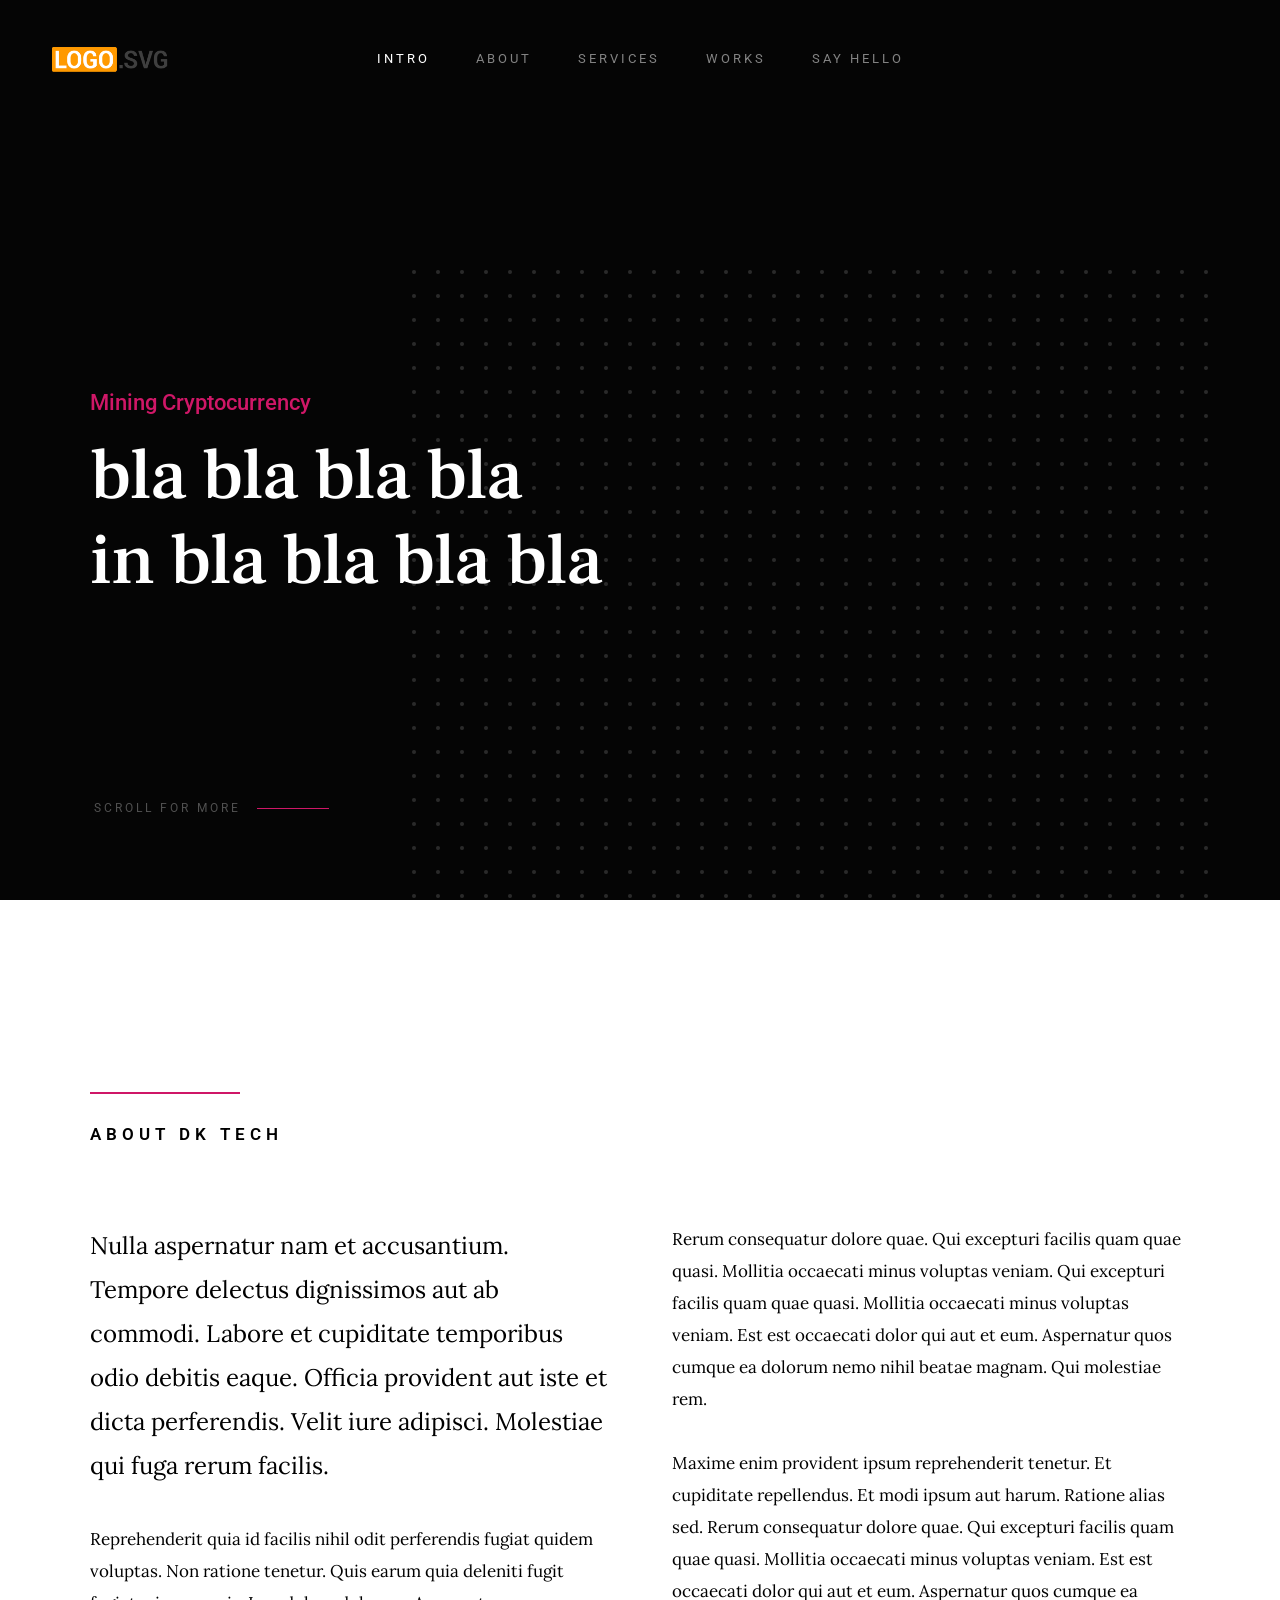
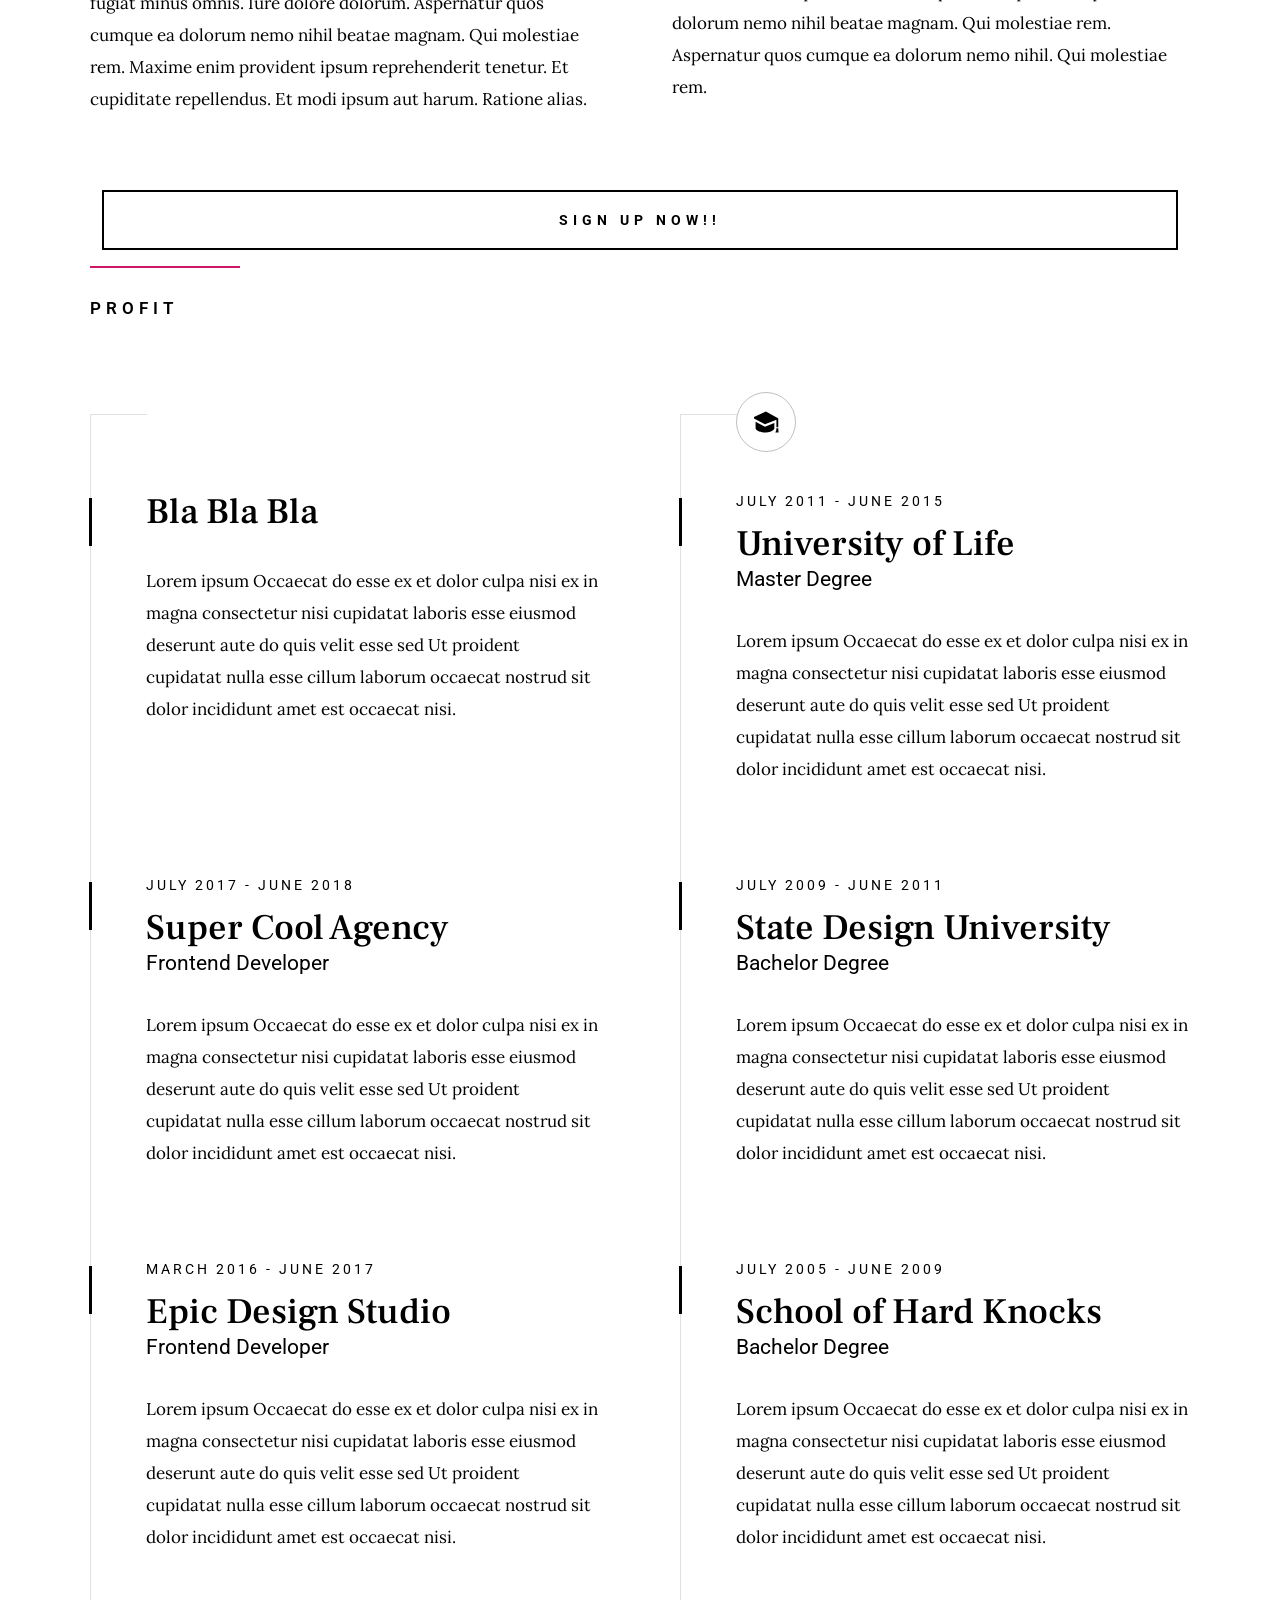
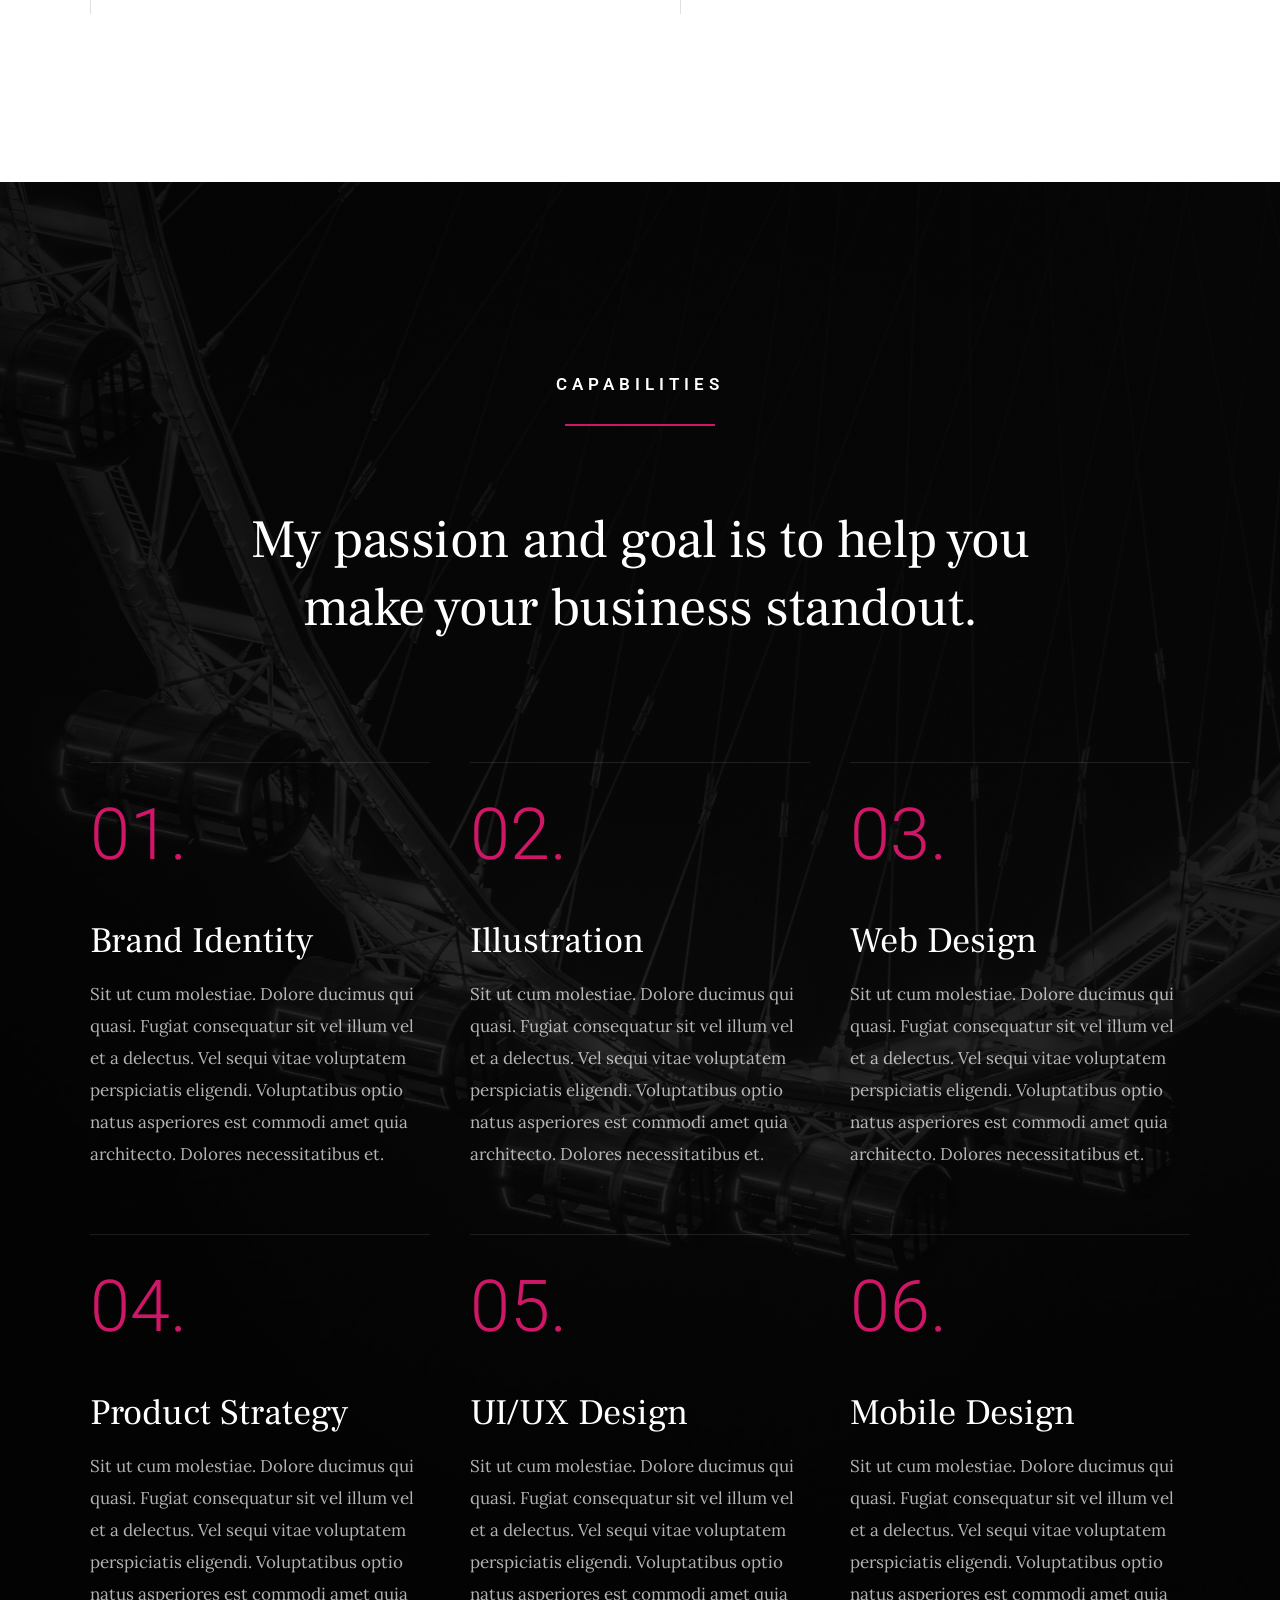
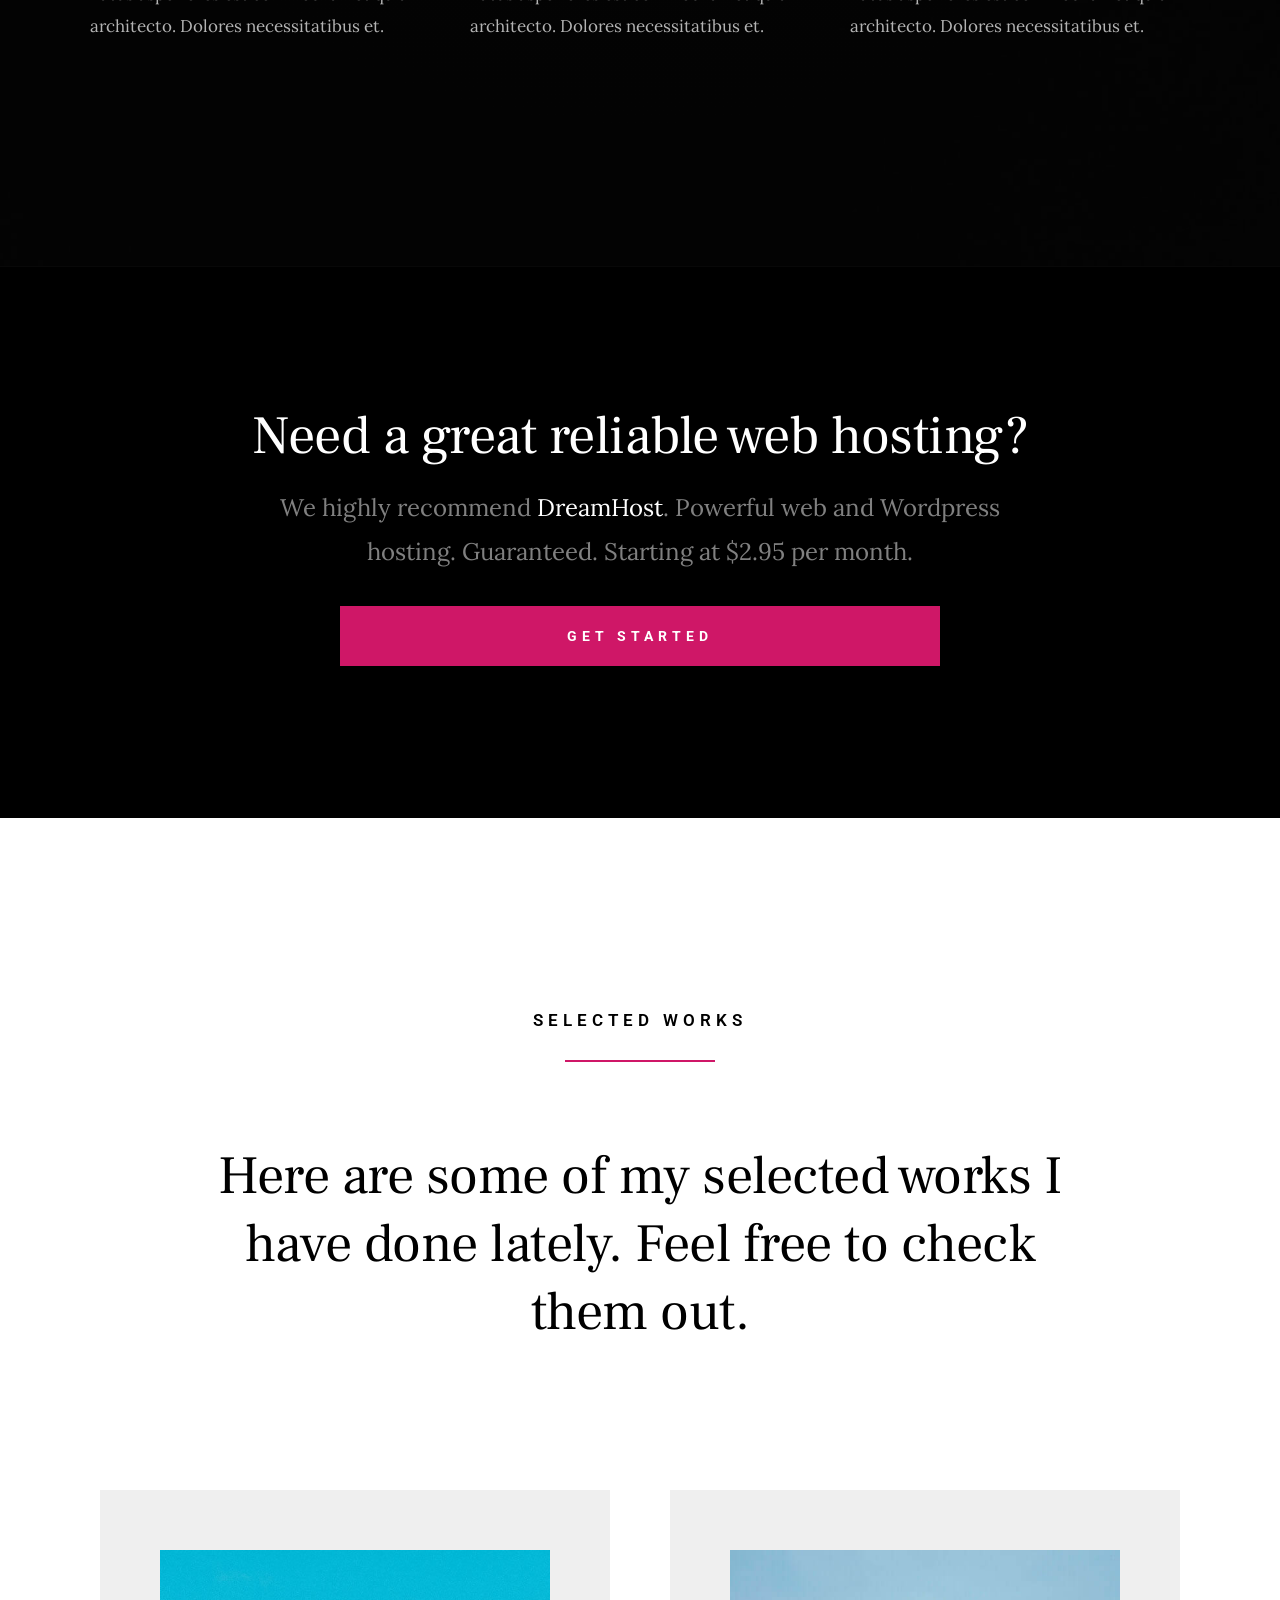
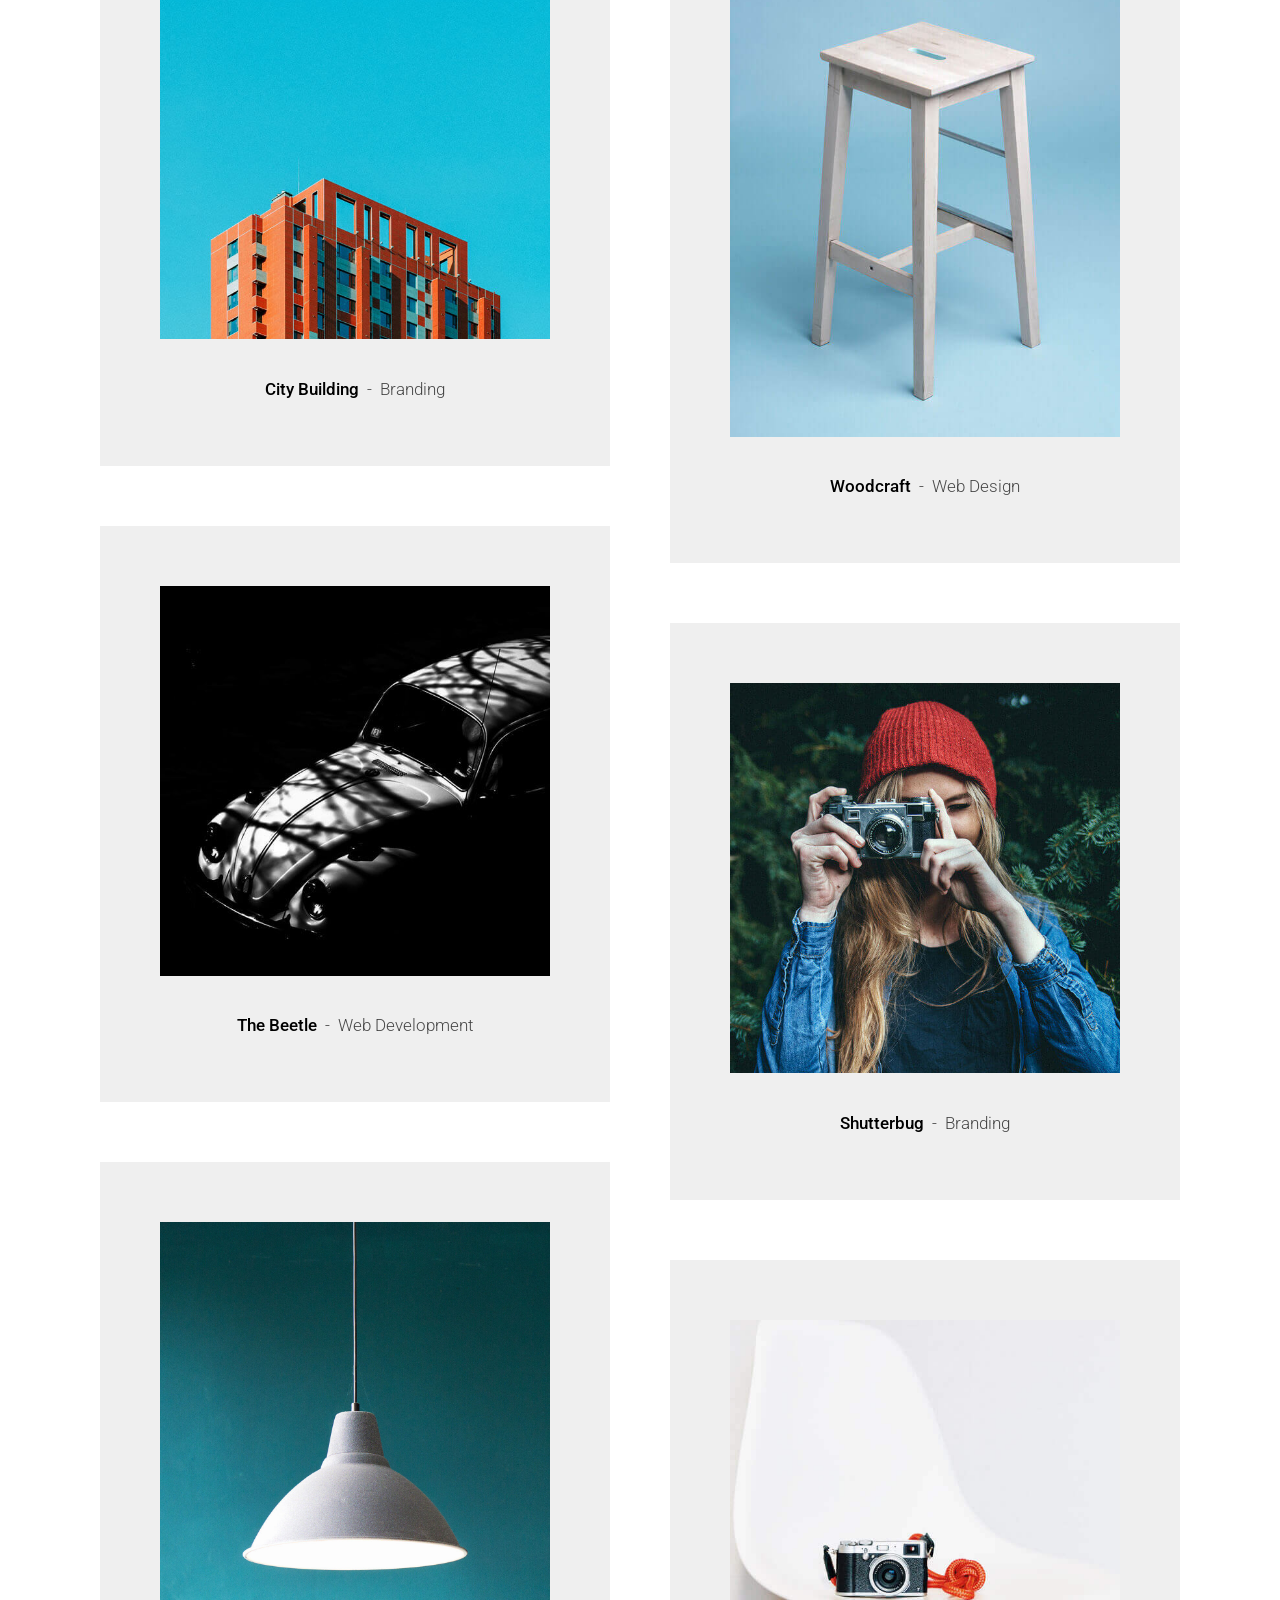
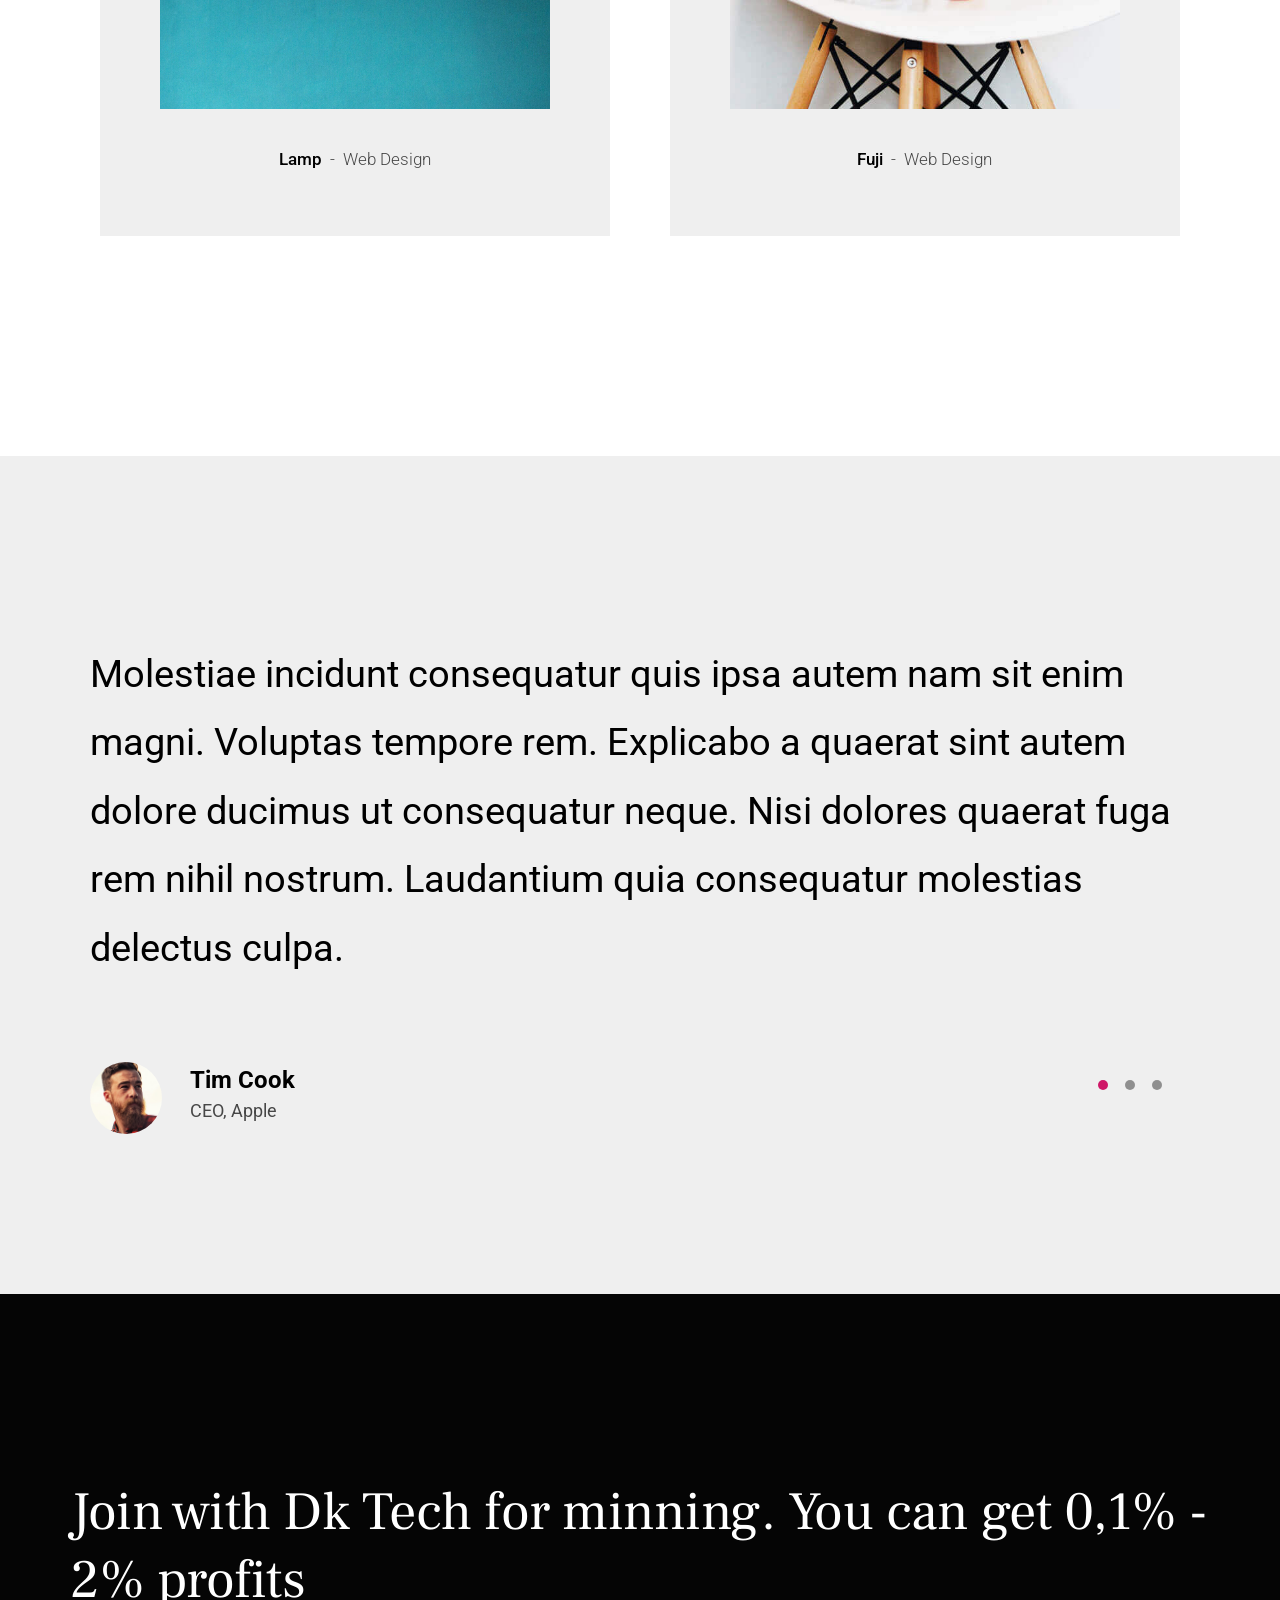
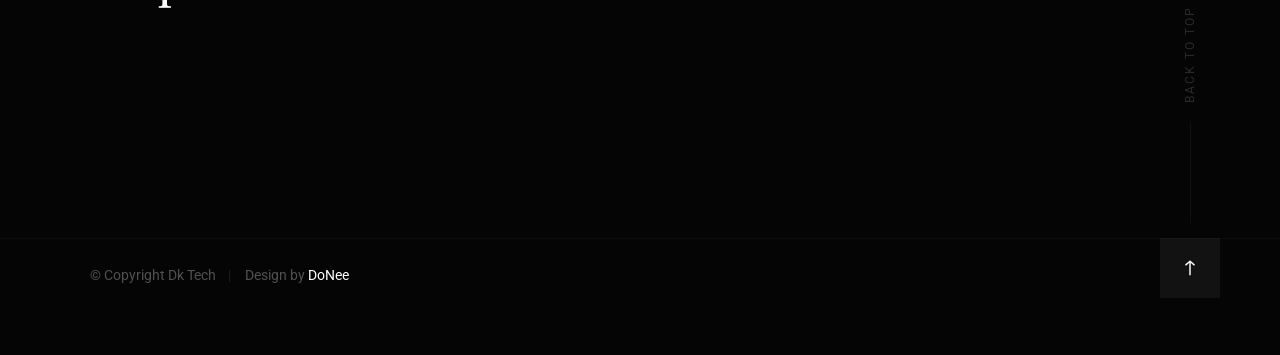
==== index.html @ a1e5fdeb "Add files via upload" ====
<!DOCTYPE html>
<html class="no-js" lang="en">
<head>

    <!--- basic page needs
    ================================================== -->
    <meta charset="utf-8">
    <title>Dk Tech</title>
    <meta name="description" content="">
    <meta name="author" content="">

    <!-- mobile specific metas
    ================================================== -->
    <meta name="viewport" content="width=device-width, initial-scale=1">

    <!-- CSS
    ================================================== -->
    <link rel="stylesheet" href="css/base.css">
    <link rel="stylesheet" href="css/vendor.css">
    <link rel="stylesheet" href="css/main.css">

    <!-- script
    ================================================== -->
    <script src="js/modernizr.js"></script>
    <script src="js/pace.min.js"></script>

    <!-- favicons
    ================================================== -->
    <link rel="apple-touch-icon" sizes="180x180" href="apple-touch-icon.png">
    <link rel="icon" type="image/png" sizes="32x32" href="favicon-32x32.png">
    <link rel="icon" type="image/png" sizes="16x16" href="favicon-16x16.png">
    <link rel="manifest" href="site.webmanifest">

</head>

<body id="top">

    <div id="preloader">
        <div id="loader"></div>
    </div>

    <!-- site header
    ================================================== -->
    <header class="s-header">

        <div class="header-logo">
            <a class="site-logo" href="index.html">
                <img src="images/logo1.png" alt="Homepage">
            </a>
        </div>

        <nav class="header-nav-wrap">
            <ul class="header-main-nav">
                <li class="current"><a class="smoothscroll" href="#intro" title="intro">Intro</a></li>
                <li><a class="smoothscroll" href="#about" title="about">About</a></li>
                <li><a class="smoothscroll" href="#services" title="services">Services</a></li>
                <li><a class="smoothscroll" href="#works" title="works">Works</a></li>
                <li><a class="smoothscroll" href="#contact" title="contact us">Say Hello</a></li>	
            </ul>

           <!--  <ul class="header-social">
                <li><a href="#0"><i class="fab fa-facebook-f" aria-hidden="true"></i></a></li>
                <li><a href="#0"><i class="fab fa-twitter" aria-hidden="true"></i></a></li>
                <li><a href="#0"><i class="fab fa-dribbble" aria-hidden="true"></i></a></li>
                <li><a href="#0"><i class="fab fa-behance" aria-hidden="true"></i></a></li>
            </ul> -->
        </nav>

        <a class="header-menu-toggle" href="#"><span>Menu</span></a>

    </header> <!-- end s-header -->


    <!-- intro
    ================================================== -->
    <section id="intro" class="s-intro target-section">

        <div class="row intro-content">

            <div class="column large-9 mob-full intro-text">
                <h3>Mining Cryptocurrency</h3>
                <h1>
                    bla bla bla bla <br>
                    in bla bla bla bla <br>
                </h1>
            </div>

            <div class="intro-scroll">
                <a href="#about" class="intro-scroll-link smoothscroll">
                    Scroll For More
                </a>
            </div>

            <div class="intro-grid"></div>
            <div class="intro-pic"></div>

        </div> <!-- end row -->

    </section> <!-- end intro -->


    <!-- about
    ================================================== -->
    <section id="about" class="s-about target-section">

        <div class="about-me">

            <div class="row heading-block" data-aos="fade-up">
                <div class="column large-full">
                    <h2 class="section-heading">About Dk Tech</h2>
                </div>
            </div>

            <div class="row about-me__content" data-aos="fade-up">
                <div class="column large-full about-me__text">
                    <p class="lead">
                    Nulla aspernatur nam et accusantium. Tempore delectus dignissimos aut
                    ab commodi. Labore et cupiditate temporibus odio debitis eaque. 
                    Officia provident aut iste et dicta perferendis. Velit iure adipisci. 
                    Molestiae qui fuga rerum facilis.
                    </p>

                    <p>
                    Reprehenderit quia id facilis nihil odit perferendis fugiat quidem voluptas. 
                    Non ratione tenetur. Quis earum quia deleniti fugit fugiat minus omnis. 
                    Iure dolore dolorum. Aspernatur quos cumque ea dolorum nemo nihil 
                    beatae magnam. Qui molestiae rem. Maxime enim provident ipsum reprehenderit tenetur. Et cupiditate 
                    repellendus. Et modi ipsum aut harum. Ratione alias.
                    </p>

                    <p>
                    Rerum consequatur dolore quae.
                    Qui excepturi facilis quam quae quasi. Mollitia occaecati minus voluptas veniam.
                    Qui excepturi facilis quam quae quasi. Mollitia occaecati minus voluptas veniam. Est est occaecati dolor 
                    qui aut et eum. Aspernatur quos cumque ea dolorum nemo nihil 
                    beatae magnam. Qui molestiae rem.
                    </p>

                    <p>
                    Maxime enim provident ipsum reprehenderit tenetur. Et cupiditate 
                    repellendus. Et modi ipsum aut harum. Ratione alias sed. Rerum 
                    consequatur dolore quae. Qui excepturi facilis quam quae quasi. 
                    Mollitia occaecati minus voluptas veniam. Est est occaecati dolor 
                    qui aut et eum. Aspernatur quos cumque ea dolorum nemo nihil 
                    beatae magnam. Qui molestiae rem. Aspernatur quos cumque ea dolorum 
                    nemo nihil. Qui molestiae rem.
                    </p>
                </div>
            </div>
    
            <div class="row about-me__buttons">
                <div class="column tab-full" data-aos="fade-up">
                    <a href="#0" class="btn btn--stroke full-width">Sign Up NOW!!</a>
                </div>

        </div> <!-- end about-me -->

        <div class="about-experience">

            <div class="row heading-block" data-aos="fade-up">
                <div class="column large-full">
                    <h2 class="section-heading">Profit</h2>
                </div>
            </div>

            <div class="row about-experience__timeline">

                <div class="column large-half tab-full" data-aos="fade-up">
                    <div class="timeline">

                        <!-- <div class="timeline__icon-wrap">
                            <span class="timeline__icon timeline__icon--work"></span>
                        </div>
 -->
                        <div class="timeline__block">
                            <div class="timeline__bullet"></div>
                            <div class="timeline__header">
                                <h3 class="item-title">Bla Bla Bla</h3>
                            </div>
                            <div class="timeline__desc">
                                <p>Lorem ipsum Occaecat do esse ex et dolor culpa nisi ex in magna consectetur nisi cupidatat laboris esse eiusmod deserunt aute do quis velit esse sed Ut proident cupidatat nulla esse cillum laborum occaecat nostrud sit dolor incididunt amet est occaecat nisi.</p>
                            </div>
                        </div>

                        <div class="timeline__block">
                            <div class="timeline__bullet"></div>
                            <div class="timeline__header">
                                <p class="timeline__timeframe">July 2017 - June 2018</p>
                                <h3 class="item-title">Super Cool Agency</h3>
                                <h5>Frontend Developer</h5>
                            </div>
                            <div class="timeline__desc">
                                <p>Lorem ipsum Occaecat do esse ex et dolor culpa nisi ex in magna consectetur nisi cupidatat laboris esse eiusmod deserunt aute do quis velit esse sed Ut proident cupidatat nulla esse cillum laborum occaecat nostrud sit dolor incididunt amet est occaecat nisi.</p>
                            </div>
                        </div>

                        <div class="timeline__block">
                            <div class="timeline__bullet"></div>
                            <div class="timeline__header">
                                <p class="timeline__timeframe">March 2016 - June 2017</p>
                                <h3 class="item-title">Epic Design Studio</h3>
                                <h5>Frontend Developer</h5>
                            </div>
                            <div class="timeline__desc">
                                <p>Lorem ipsum Occaecat do esse ex et dolor culpa nisi ex in magna consectetur nisi cupidatat laboris esse eiusmod deserunt aute do quis velit esse sed Ut proident cupidatat nulla esse cillum laborum occaecat nostrud sit dolor incididunt amet est occaecat nisi.</p>
                            </div>
                        </div>

                    </div>
                </div>

                <div class="column large-half tab-full" data-aos="fade-up">
                    <div class="timeline">

                        <div class="timeline__icon-wrap">
                            <span class="timeline__icon timeline__icon--education"></span>
                        </div>

                        <div class="timeline__block">
                            <div class="timeline__bullet"></div>
                            <div class="timeline__header">
                                <p class="timeline__timeframe">July 2011 - June 2015</p>
                                <h3 class="item-title">University of Life</h3>
                                <h5>Master Degree</h5>
                            </div>
                            <div class="timeline__desc">
                                <p>Lorem ipsum Occaecat do esse ex et dolor culpa nisi ex in magna consectetur nisi cupidatat laboris esse eiusmod deserunt aute do quis velit esse sed Ut proident cupidatat nulla esse cillum laborum occaecat nostrud sit dolor incididunt amet est occaecat nisi.</p>
                            </div>
                        </div>

                        <div class="timeline__block">
                            <div class="timeline__bullet"></div>
                            <div class="timeline__header">
                                <p class="timeline__timeframe">July 2009 - June 2011</p>
                                <h3 class="item-title">State Design University</h3>
                                <h5>Bachelor Degree</h5>
                            </div>
                            <div class="timeline__desc">
                                <p>Lorem ipsum Occaecat do esse ex et dolor culpa nisi ex in magna consectetur nisi cupidatat laboris esse eiusmod deserunt aute do quis velit esse sed Ut proident cupidatat nulla esse cillum laborum occaecat nostrud sit dolor incididunt amet est occaecat nisi.</p>
                            </div>
                        </div>

                        <div class="timeline__block">
                            <div class="timeline__bullet"></div>
                            <div class="timeline__header">
                                <p class="timeline__timeframe">July 2005 - June 2009</p>
                                <h3 class="item-title">School of Hard Knocks</h3>
                                <h5>Bachelor Degree</h5>
                            </div>
                            <div class="timeline__desc">
                                <p>Lorem ipsum Occaecat do esse ex et dolor culpa nisi ex in magna consectetur nisi cupidatat laboris esse eiusmod deserunt aute do quis velit esse sed Ut proident cupidatat nulla esse cillum laborum occaecat nostrud sit dolor incididunt amet est occaecat nisi.</p>
                            </div>
                        </div>

                    </div>
                </div>
            </div>

        </div> <!-- end about-experience -->

    </section> <!-- end s-about -->


    <!-- services
    ================================================== -->
    <section id="services" class="s-services ss-dark target-section">

        <div class="shadow-overlay"></div>

        <div class="row heading-block heading-block--center" data-aos="fade-up">
            <div class="column large-full">
                <h2 class="section-heading section-heading--centerbottom">Capabilities</h2>

                <p class="section-desc">
                    My passion and goal is to help you make your business standout.
                </p>
            </div>
        </div> <!-- end heading-block -->

        <div class="row services-list block-large-1-3 block-medium-1-2 block-tab-full">

            <div class="column item-service" data-aos="fade-up">
                <div class="item-service__content">
                    <h4 class="item-title">Brand Identity</h4>
                    <p>
                    Sit ut cum molestiae. Dolore ducimus qui quasi. Fugiat consequatur sit vel illum vel et 
                    a delectus. Vel sequi vitae voluptatem perspiciatis eligendi. Voluptatibus optio natus 
                    asperiores est commodi amet quia architecto. Dolores necessitatibus et.
                    </p>
                </div>
            </div>

            <div class="column item-service" data-aos="fade-up">
                <div class="item-service__content">
                    <h4 class="item-title">Illustration</h4>
                    <p>
                    Sit ut cum molestiae. Dolore ducimus qui quasi. Fugiat consequatur sit vel illum vel et 
                    a delectus. Vel sequi vitae voluptatem perspiciatis eligendi. Voluptatibus optio natus 
                    asperiores est commodi amet quia architecto. Dolores necessitatibus et.
                    </p>
                </div>
            </div>

            <div class="column item-service" data-aos="fade-up">
                <div class="item-service__content">
                    <h4 class="item-title">Web Design</h4>
                    <p>
                    Sit ut cum molestiae. Dolore ducimus qui quasi. Fugiat consequatur sit vel illum vel et 
                    a delectus. Vel sequi vitae voluptatem perspiciatis eligendi. Voluptatibus optio natus 
                    asperiores est commodi amet quia architecto. Dolores necessitatibus et.
                    </p>
                </div>
            </div>

            <div class="column item-service" data-aos="fade-up">
                <div class="item-service__content">
                    <h4 class="item-title">Product Strategy</h4>
                    <p>
                    Sit ut cum molestiae. Dolore ducimus qui quasi. Fugiat consequatur sit vel illum vel et 
                    a delectus. Vel sequi vitae voluptatem perspiciatis eligendi. Voluptatibus optio natus 
                    asperiores est commodi amet quia architecto. Dolores necessitatibus et.
                    </p>
                </div>
            </div>

            <div class="column item-service" data-aos="fade-up">
                <div class="item-service__content">
                    <h4 class="item-title">UI/UX Design</h4>
                    <p>
                    Sit ut cum molestiae. Dolore ducimus qui quasi. Fugiat consequatur sit vel illum vel et 
                    a delectus. Vel sequi vitae voluptatem perspiciatis eligendi. Voluptatibus optio natus 
                    asperiores est commodi amet quia architecto. Dolores necessitatibus et.
                    </p>
                </div>
            </div>

            <div class="column item-service" data-aos="fade-up">
                <div class="item-service__content">
                    <h4 class="item-title">Mobile Design</h4>
                    <p>
                    Sit ut cum molestiae. Dolore ducimus qui quasi. Fugiat consequatur sit vel illum vel et 
                    a delectus. Vel sequi vitae voluptatem perspiciatis eligendi. Voluptatibus optio natus 
                    asperiores est commodi amet quia architecto. Dolores necessitatibus et.
                    </p>
                </div>
            </div>

        </div> <!-- end services-list -->

    </section> <!-- end s-services -->


    <!-- CTA
    ================================================== -->
    <section class="s-cta ss-dark">

        <div class="row heading-block heading-block--center" data-aos="fade-up">
            <div class="column large-full">
                <h2 class="section-desc">
                    Need a great reliable web hosting?
                </h2>
            </div>
        </div> <!-- end heading-block -->

        <div class="row cta-content" data-aos="fade-up">
            <div class="column large-full">
                <p>
                We highly recommend <a href="https://www.dreamhost.com/r.cgi?287326">DreamHost</a>.
                Powerful web and Wordpress hosting. Guaranteed.
                Starting at $2.95 per month.
                </p>

                <a href="https://www.dreamhost.com/r.cgi?287326" class="btn full-width">Get Started</a>
            </div>
        </div> <!-- end ad-content -->

    </section> <!-- end s-cta -->


    <!-- works
    ================================================== -->
    <section id="works" class="s-works target-section">

        <div class="row heading-block heading-block--center" data-aos="fade-up">
            <div class="column large-full">
                <h2 class="section-heading section-heading--centerbottom">Selected Works</h2>
                <p class="section-desc">
                    Here are some of my selected works I have done lately. Feel free to 
                    check them out.
                </p>
            </div>
        </div> <!-- end heading-block -->

        <div class="masonry-wrap">

            <div class="masonry">
                <div class="grid-sizer"></div>
    
                <div class="masonry__brick" data-aos="fade-up">
                    <div class="item-folio">
                        <div class="item-folio__thumb">
                            <a href="images/portfolio/gallery/g-city-building.jpg" class="thumb-link" title="Shutterbug" data-size="1050x700">
                                <img src="images/portfolio/city-building.jpg" 
                                     srcset="images/portfolio/city-building.jpg 1x, images/portfolio/city-building@2x.jpg 2x" alt="">
                            </a>    
                            <a href="https://www.behance.net/" class="item-folio__project-link" title="Project link" target="_blank"></a>
                        </div>
    
                        <div class="item-folio__text">
                            <h4 class="item-folio__title">
                                City Building
                            </h4>
                            <p class="item-folio__cat">
                                Branding
                            </p>
                        </div>
    
                        <div class="item-folio__caption">
                            <p>Vero molestiae sed aut natus excepturi. Et tempora numquam. Temporibus iusto quo.Unde dolorem corrupti neque nisi.</p>
                        </div>
                    </div>
                </div> <!-- end masonry__brick -->
    
                <div class="masonry__brick" data-aos="fade-up">
                    <div class="item-folio">
                        <div class="item-folio__thumb">
                            <a href="images/portfolio/gallery/g-woodcraft.jpg" class="thumb-link" title="Woodcraft" data-size="1050x700">
                                <img src="images/portfolio/woodcraft.jpg" 
                                     srcset="images/portfolio/woodcraft.jpg 1x, images/portfolio/woodcraft@2x.jpg 2x" alt="">
                            </a>
                            <a href="https://www.behance.net/" class="item-folio__project-link" title="Project link" target="_blank"></a>
                        </div>
                        <div class="item-folio__text">
                            <h4 class="item-folio__title">
                                Woodcraft
                            </h4>
                            <p class="item-folio__cat">
                                Web Design
                            </p>
                        </div>
                        <div class="item-folio__caption">
                            <p>Vero molestiae sed aut natus excepturi. Et tempora numquam. Temporibus iusto quo.Unde dolorem corrupti neque nisi.</p>
                        </div>
                    </div>
                </div> <!-- end masonry__brick -->

                <div class="masonry__brick" data-aos="fade-up">
                    <div class="item-folio">
                            
                        <div class="item-folio__thumb">
                            <a href="images/portfolio/gallery/g-beetle.jpg" class="thumb-link" title="The Beetle Car" data-size="1050x700">
                                <img src="images/portfolio/the-beetle.jpg"
                                     srcset="images/portfolio/the-beetle.jpg 1x, images/portfolio/the-beetle@2x.jpg 2x" alt="">
                            </a>
                            <a href="https://www.behance.net/" class="item-folio__project-link" title="Project link" target="_blank"></a>
                        </div>
                        <div class="item-folio__text">
                            <h4 class="item-folio__title">
                                The Beetle
                            </h4>
                            <p class="item-folio__cat">
                                Web Development
                            </p>
                        </div>
                        <div class="item-folio__caption">
                            <p>Vero molestiae sed aut natus excepturi. Et tempora numquam. Temporibus iusto quo.Unde dolorem corrupti neque nisi.</p>
                        </div>
                    </div>
                </div> <!-- end masonry__brick -->

                <div class="masonry__brick" data-aos="fade-up">
                    <div class="item-folio">
                        <div class="item-folio__thumb">
                            <a href="images/portfolio/gallery/g-shutterbug.jpg" class="thumb-link" title="Grow Green" data-size="1050x700">
                                <img src="images/portfolio/shutterbug.jpg" 
                                     srcset="images/portfolio/shutterbug.jpg 1x, images/portfolio/shutterbug@2x.jpg 2x" alt="">
                            </a>
                            <a href="https://www.behance.net/" class="item-folio__project-link" title="Project link" target="_blank"></a>
                        </div>
                        <div class="item-folio__text">
                            <h4 class="item-folio__title">
                                Shutterbug
                            </h4>
                            <p class="item-folio__cat">
                                Branding
                            </p>
                        </div>
                        <div class="item-folio__caption">
                            <p>Vero molestiae sed aut natus excepturi. Et tempora numquam. Temporibus iusto quo.Unde dolorem corrupti neque nisi.</p>
                        </div>
                    </div>
                </div> <!-- end masonry__brick -->

                <div class="masonry__brick" data-aos="fade-up">
                    <div class="item-folio">
                            
                        <div class="item-folio__thumb">
                            <a href="images/portfolio/gallery/g-lamp.jpg" class="thumb-link" title="Guitarist" data-size="1050x700">
                                <img src="images/portfolio/lamp.jpg" 
                                     srcset="images/portfolio/lamp.jpg 1x, images/portfolio/lamp@2x.jpg 2x" alt="">
                            </a>
                            <a href="https://www.behance.net/" class="item-folio__project-link" title="Project link" target="_blank"></a>
                        </div>
                        <div class="item-folio__text">
                            <h4 class="item-folio__title">
                                Lamp
                            </h4>
                            <p class="item-folio__cat">
                                Web Design
                            </p>
                        </div>
                        <div class="item-folio__caption">
                            <p>Vero molestiae sed aut natus excepturi. Et tempora numquam. Temporibus iusto quo.Unde dolorem corrupti neque nisi.</p>
                        </div>
                    </div>
                </div> <!-- end masonry__brick -->
        
                <div class="masonry__brick" data-aos="fade-up">
                    <div class="item-folio">
                            
                        <div class="item-folio__thumb">
                            <a href="images/portfolio/gallery/g-fuji.jpg" class="thumb-link" title="Palmeira" data-size="1050x700">
                                <img src="images/portfolio/fuji.jpg"
                                     srcset="images/portfolio/fuji.jpg 1x, images/portfolio/fuji@2x.jpg 2x" alt="">
                            </a>
                            <a href="https://www.behance.net/" class="item-folio__project-link" title="Project link" target="_blank"></a>
                        </div>
                        <div class="item-folio__text">
                            <h4 class="item-folio__title">
                                Fuji
                            </h4>
                            <p class="item-folio__cat">
                                Web Design
                            </p>
                        </div>
                        <div class="item-folio__caption">
                            <p>Vero molestiae sed aut natus excepturi. Et tempora numquam. Temporibus iusto quo.Unde dolorem corrupti neque nisi.</p>
                        </div>
                    </div>
                </div> <!-- end masonry__brick -->

            </div> <!-- end masonry -->

        </div> <!-- end masonry-wrap -->

    </section> <!-- end s-work -->


    <!-- testimonies
    ================================================== -->
    <section class="s-testimonials">
    
        <div class="row testimonials" data-aos="fade-up">

            <div class="column large-full testimonials__slider">

                <div class="testimonials__slide">
                    <p>Molestiae incidunt consequatur quis ipsa autem nam sit enim magni. Voluptas tempore rem. 
                    Explicabo a quaerat sint autem dolore ducimus ut consequatur neque.  Nisi dolores quaerat fuga rem nihil nostrum.
                    Laudantium quia consequatur molestias delectus culpa.</p>
                    <div class="testimonials__info">
                        <img src="images/avatars/user-02.jpg" alt="Author image" class="testimonials__avatar">
                        <cite class="testimonials__cite">
                            <strong>Tim Cook</strong>
                            <span>CEO, Apple</span>
                        </cite>
                    </div>
                </div> <!-- end testimonials__slide -->

                <div class="testimonials__slide">
                    <p>Excepturi nam cupiditate culpa doloremque deleniti repellat. Veniam quos repellat voluptas animi adipisci.
                    Nisi eaque consequatur. Voluptatem dignissimos ut ducimus accusantium perspiciatis.
                        Quasi voluptas eius distinctio. Atque eos maxime.</p>
                    <div class="testimonials__info">
                        <img src="images/avatars/user-01.jpg" alt="Author image" class="testimonials__avatar">
                        <cite class="testimonials__cite">
                            <strong>Sundar Pichai</strong>
                            <span>CEO, Google</span>
                        </cite>
                    </div>
                </div> <!-- end testimonials__slide -->

                <div class="testimonials__slide">
                    <p>Repellat dignissimos libero. Qui sed at corrupti expedita voluptas odit. Nihil ea quia nesciunt. Ducimus aut sed ipsam.  
                    Autem eaque officia cum exercitationem sunt voluptatum accusamus. Quasi voluptas eius distinctio.
                    Voluptatem dignissimos ut.</p>
                    <div class="testimonials__info">
                        <img src="images/avatars/user-04.jpg" alt="Author image" class="testimonials__avatar">
                        <cite class="testimonials__cite">
                            <strong>Satya Nadella</strong>
                            <span>CEO, Microsoft</span>
                        </cite>
                    </div>
                </div> <!-- end testimonials__slide -->
                
            </div> <!-- end testimonials__slider -->

       </div> <!-- end testimonials -->

    </section> <!-- end s-testimonials -->

    <!-- contact
    ================================================== -->
    <section id="contact" class="s-contact ss-dark target-section">

        <div class="row contact-main" data-aos="fade-up">
                <p class="section-desc">
                Join with Dk Tech for minning. You can get 0,1% - 2% profits
                </p>
            </div>
        </div>

        <div class="row contact-infos" data-aos="fade-up" data-aos-anchor=".contact-main">

        </div> <!-- end contact-infos -->

    </section> <!-- end s-contact -->


    <!-- footer
    ================================================== -->
    <footer>
        <div class="row">
            <div class="column large-full ss-copyright">
                <span>© Copyright Dk Tech</span> 
                <span>Design by <a href="https://www.styleshout.com/">DoNee</a></span>
            </div>            

            <div class="ss-go-top">
                <a class="smoothscroll" title="Back to Top" href="#top"></a>
            </div>
        </div>
    </footer>


    <!-- photoswipe background
    ================================================== -->
    <div aria-hidden="true" class="pswp" role="dialog" tabindex="-1">

        <div class="pswp__bg"></div>
        <div class="pswp__scroll-wrap">

            <div class="pswp__container">
                <div class="pswp__item"></div>
                <div class="pswp__item"></div>
                <div class="pswp__item"></div>
            </div>

            <div class="pswp__ui pswp__ui--hidden">
                <div class="pswp__top-bar">
                    <div class="pswp__counter"></div><button class="pswp__button pswp__button--close" title="Close (Esc)"></button> <button class="pswp__button pswp__button--share" title=
                    "Share"></button> <button class="pswp__button pswp__button--fs" title="Toggle fullscreen"></button> <button class="pswp__button pswp__button--zoom" title=
                    "Zoom in/out"></button>
                    <div class="pswp__preloader">
                        <div class="pswp__preloader__icn">
                            <div class="pswp__preloader__cut">
                                <div class="pswp__preloader__donut"></div>
                            </div>
                        </div>
                    </div>
                </div>
                <div class="pswp__share-modal pswp__share-modal--hidden pswp__single-tap">
                    <div class="pswp__share-tooltip"></div>
                </div><button class="pswp__button pswp__button--arrow--left" title="Previous (arrow left)"></button> <button class="pswp__button pswp__button--arrow--right" title=
                "Next (arrow right)"></button>
                <div class="pswp__caption">
                    <div class="pswp__caption__center"></div>
                </div>
            </div>

        </div>

    </div><!-- end photoSwipe background -->


    <!-- Java Script
    ================================================== -->
    <script src="js/jquery-3.2.1.min.js"></script>
    <script src="js/plugins.js"></script>
    <script src="js/main.js"></script>

</body>
---- css/base.css ----
/* =================================================================== 
 *
 *  Epitome Base Stylesheet
 *  Template Ver. 1.0.0
 *  04-22-2019
 *  ------------------------------------------------------------------
 *
 *  TOC:
 *  # imports
 *  # normalize
 *  # basic/base setup styles
 *	# grid v2 
 *		## medium screen devices
 *		## tablets
 *		## mobile devices
 *		## small mobile devices <= 400px	
 *	# block grids
 *		## block grids - medium screen devices
 *		## block grids - tablets
 *		## block grids - mobile devices
 *		## block grids - small mobile devices <= 400px
 *	# MISC
 *
 * =================================================================== */


/* ===================================================================
 * # imports 
 *
 * ------------------------------------------------------------------- */
@import url("https://fonts.googleapis.com/css?family=Frank+Ruhl+Libre:400,500|Lora:400,400i,700,700i|Roboto:300,400,500,600,700");
@import url("font-awesome/css/fontawesome-all.css");


/* ==========================================================================
 * # normalize
 * normalize.css v8.0.1 | MIT License |
 * github.com/necolas/normalize.css
 *
 * -------------------------------------------------------------------------- */

/* ------------------------------------------------------------------- 
 * ## document
 * ------------------------------------------------------------------- */

/* 1. Correct the line height in all browsers.
 * 2. Prevent adjustments of font size after orientation changes in iOS.*/
html {
	line-height: 1.15;  /* 1 */
	-webkit-text-size-adjust: 100%;  /* 2 */
}

/* ------------------------------------------------------------------- 
 * ## sections
 * ------------------------------------------------------------------- */

/* Remove the margin in all browsers. */
body {
	margin: 0;
}

/* Render the `main` element consistently in IE. */
main {
	display: block;
}

/* Correct the font size and margin on `h1` elements within `section` and
 * `article` contexts in Chrome, Firefox, and Safari. */
h1 {
	font-size: 2em;
	margin: 0.67em 0;
}

/* ------------------------------------------------------------------- 
 * ## grouping
 * ------------------------------------------------------------------- */

/* 1. Add the correct box sizing in Firefox.
 * 2. Show the overflow in Edge and IE. */
hr {
	box-sizing: content-box;  /* 1 */
	height: 0;  /* 1 */
	overflow: visible;  /* 2 */
}

/* 1. Correct the inheritance and scaling of font size in all browsers.
 * 2. Correct the odd `em` font sizing in all browsers. */
pre {
	font-family: monospace, monospace;  /* 1 */
	font-size: 1em;  /* 2 */
}

/* ------------------------------------------------------------------- 
 * ## text-level semantics
 * ------------------------------------------------------------------- */

/* Remove the gray background on active links in IE 10. */
a {
	background-color: transparent;
}

/* 1. Remove the bottom border in Chrome 57-
 * 2. Add the correct text decoration in Chrome, Edge, IE, Opera, and Safari. */
abbr[title] {
	border-bottom: none;  /* 1 */
	text-decoration: underline;  /* 2 */
	text-decoration: underline dotted;  /* 2 */
}

/* Add the correct font weight in Chrome, Edge, and Safari. */
b,
strong {
	font-weight: bolder;
}

/* 1. Correct the inheritance and scaling of font size in all browsers.
 * 2. Correct the odd `em` font sizing in all browsers. */
code,
kbd,
samp {
	font-family: monospace, monospace;  /* 1 */
	font-size: 1em;  /* 2 */
}

/* Add the correct font size in all browsers. */
small {
	font-size: 80%;
}

/* Prevent `sub` and `sup` elements from affecting the line height in
 * all browsers. */
sub,
sup {
	font-size: 75%;
	line-height: 0;
	position: relative;
	vertical-align: baseline;
}

sub {
	bottom: -0.25em;
}

sup {
	top: -0.5em;
}

/* ------------------------------------------------------------------- 
 * ## embedded content
 * ------------------------------------------------------------------- */

/* Remove the border on images inside links in IE 10. */
img {
	border-style: none;
}

/* ------------------------------------------------------------------- 
 * ## forms
 * ------------------------------------------------------------------- */

/* 1. Change the font styles in all browsers.
 * 2. Remove the margin in Firefox and Safari. */
button,
input,
optgroup,
select,
textarea {
	font-family: inherit;  /* 1 */
	font-size: 100%;  /* 1 */
	line-height: 1.15;  /* 1 */
	margin: 0;  /* 2 */
}

/* Show the overflow in IE.
 * 1. Show the overflow in Edge. */
button,
input {

	/* 1 */
	overflow: visible;
}

/* Remove the inheritance of text transform in Edge, Firefox, and IE.
 * 1. Remove the inheritance of text transform in Firefox. */
button,
select {

	/* 1 */
	text-transform: none;
}

/* Correct the inability to style clickable types in iOS and Safari. */
button,
[type="button"],
[type="reset"],
[type="submit"] {
	-webkit-appearance: button;
}

/* Remove the inner border and padding in Firefox. */
button::-moz-focus-inner,
[type="button"]::-moz-focus-inner,
[type="reset"]::-moz-focus-inner,
[type="submit"]::-moz-focus-inner {
	border-style: none;
	padding: 0;
}

/* Restore the focus styles unset by the previous rule. */
button:-moz-focusring,
[type="button"]:-moz-focusring,
[type="reset"]:-moz-focusring,
[type="submit"]:-moz-focusring {
	outline: 1px dotted ButtonText;
}

/* Correct the padding in Firefox. */
fieldset {
	padding: 0.35em 0.75em 0.625em;
}

/* 1. Correct the text wrapping in Edge and IE.
 * 2. Correct the color inheritance from `fieldset` elements in IE.
 * 3. Remove the padding so developers are not caught out when they zero out
 *    `fieldset` elements in all browsers. */
legend {
	box-sizing: border-box;  /* 1 */
	color: inherit;  /* 2 */
	display: table;  /* 1 */
	max-width: 100%;  /* 1 */
	padding: 0;  /* 3 */
	white-space: normal;  /* 1 */
}

/* Add the correct vertical alignment in Chrome, Firefox, and Opera. */
progress {
	vertical-align: baseline;
}

/* Remove the default vertical scrollbar in IE 10+. */
textarea {
	overflow: auto;
}

/* 1. Add the correct box sizing in IE 10.
 * 2. Remove the padding in IE 10. */
[type="checkbox"],
[type="radio"] {
	box-sizing: border-box;  /* 1 */
	padding: 0;  /* 2 */
}

/* Correct the cursor style of increment and decrement buttons in Chrome. */
[type="number"]::-webkit-inner-spin-button,
[type="number"]::-webkit-outer-spin-button {
	height: auto;
}

/* 1. Correct the odd appearance in Chrome and Safari.
 * 2. Correct the outline style in Safari. */
[type="search"] {
	-webkit-appearance: textfield;  /* 1 */
	outline-offset: -2px;  /* 2 */
}

/* Remove the inner padding in Chrome and Safari on macOS. */
[type="search"]::-webkit-search-decoration {
	-webkit-appearance: none;
}

/* 1. Correct the inability to style clickable types in iOS and Safari.
 * 2. Change font properties to `inherit` in Safari. */
::-webkit-file-upload-button {
	-webkit-appearance: button;  /* 1 */
	font: inherit;  /* 2 */
}

/* ------------------------------------------------------------------- 
 * ## interactive
 * ------------------------------------------------------------------- */

/* Add the correct display in Edge, IE 10+, and Firefox. */
details {
	display: block;
}

/* Add the correct display in all browsers. */
summary {
	display: list-item;
}

/* ------------------------------------------------------------------- 
 * ## misc
 * ------------------------------------------------------------------- */

/* Add the correct display in IE 10+. */
template {
	display: none;
}

/* Add the correct display in IE 10. */
[hidden] {
	display: none;
}



/* ===================================================================
 * # basic/base setup styles
 *
 * ------------------------------------------------------------------- */
html {
	font-size: 62.5%;
	box-sizing: border-box;
}

*,
*::before,
*::after {
	box-sizing: inherit;
}

body {
	font-weight: normal;
	line-height: 1;
	word-wrap: break-word;
	-moz-font-smoothing: grayscale;
	-moz-osx-font-smoothing: grayscale;
	-webkit-font-smoothing: antialiased;
	-webkit-overflow-scrolling: touch;
	-webkit-text-size-adjust: none;
}

/* ------------------------------------------------------------------- 
 * ## Media
 * ------------------------------------------------------------------- */
svg,
img,
video
embed,
iframe,
object {
	max-width: 100%;
	height: auto;
}

/* ------------------------------------------------------------------- 
 * ## Typography resets 
 * ------------------------------------------------------------------- */
div, dl, dt, dd, ul, ol, li, h1, h2, h3, h4, h5, h6, pre, form, p, blockquote, th, td {
	margin: 0;
	padding: 0;
}

p {
	font-size: inherit;
	text-rendering: optimizeLegibility;
}

em,
i {
	font-style: italic;
	line-height: inherit;
}

strong,
b {
	font-weight: bold;
	line-height: inherit;
}

small {
	font-size: 60%;
	line-height: inherit;
}

ol,
ul {
	list-style: none;
}

li {
	display: block;
}

/* ------------------------------------------------------------------- 
 * ## links
 * ------------------------------------------------------------------- */
a {
	text-decoration: none;
	line-height: inherit;
}

a img {
	border: none;
}

/* ------------------------------------------------------------------- 
 * ## inputs
 * ------------------------------------------------------------------- */
fieldset {
	margin: 0;
	padding: 0;
}

input[type="email"],
input[type="number"],
input[type="search"],
input[type="text"],
input[type="tel"],
input[type="url"],
input[type="password"],
textarea {
	-webkit-appearance: none;
	-moz-appearance: none;
	appearance: none;
}



/* ===================================================================
 * # grid v2.0.0 
 *
 *   -----------------------------------------------------------------
 * - Grid breakpoints are based on MAXIMUM WIDTH media queries, 
 *   meaning they apply to that one breakpoint and ALL THOSE BELOW IT.
 * - Grid columns without a specified width will automatically layout 
 *   as equal width columns.
 * ------------------------------------------------------------------- */

/* rows
 * ------------------------------------- */
.row {
	width: 89%;
	max-width: 1200px;
	margin: 0 auto;
	display: -ms-flexbox;
	display: -webkit-flex;
	display: flex;
	-webkit-flex-flow: row wrap;
	-ms-flex-flow: row wrap;
	flex-flow: row wrap;
}

.row .row {
	width: auto;
	max-width: none;
	margin-left: -20px;
	margin-right: -20px;
}

/* columns
 * -------------------------------------- */
.column {
	-webkit-flex: 1 1 0%;
	-ms-flex: 1 1 0%;
	flex: 1 1 0%;
	padding: 0 20px;
}

.collapse > .column,
.column.collapse {
	padding: 0;
}

/* flex row containers utility classes
 * ----------------------------------------- */
.row.row-wrap {
	-webkit-flex-wrap: wrap;
	-ms-flex-wrap: wrap;
	flex-wrap: wrap;
}

.row.row-nowrap {
	-webkit-flex-wrap: nowrap;
	-ms-flex-wrap: none;
	flex-wrap: nowrap;
}

.row.row-top {
	-webkit-align-items: flex-start;
	-ms-flex-align: start;
	align-items: flex-start;
}

.row.row-bottom {
	-webkit-align-items: flex-end;
	-ms-flex-align: end;
	align-items: flex-end;
}

.row.row-center {
	-webkit-align-items: center;
	-ms-flex-align: center;
	align-items: center;
}

.row.row-stretch {
	-webkit-align-items: stretch;
	-ms-flex-align: stretch;
	align-items: stretch;
}

.row.row-baseline {
	-webkit-align-items: baseline;
	-ms-flex-align: baseline;
	align-items: baseline;
}

/* flex item utility alignment classes
 * ----------------------------------------- */
.align-center {
	margin: auto;
	-webkit-align-self: center;
	-ms-flex-item-align: center;
	align-self: center;
}

.align-left {
	margin-right: auto;
	-webkit-align-self: center;
	-ms-flex-item-align: center;
	align-self: center;
}

.align-right {
	margin-left: auto;
	-webkit-align-self: center;
	-ms-flex-item-align: center;
	align-self: center;
}

.align-x-center {
	margin-right: auto;
	margin-left: auto;
}

.align-x-left {
	margin-right: auto;
}

.align-x-right {
	margin-left: auto;
}

.align-y-center {
	-webkit-align-self: center;
	-ms-flex-item-align: center;
	align-self: center;
}

.align-y-top {
	-webkit-align-self: flex-start;
	-ms-flex-item-align: start;
	align-self: flex-start;
}

.align-y-bottom {
	-webkit-align-self: flex-end;
	-ms-flex-item-align: end;
	align-self: flex-end;
}

/* large screen column widths 
 * -------------------------------------- */
.large-1 {
	-webkit-flex: 0 0 8.33333%;
	-ms-flex: 0 0 8.33333%;
	flex: 0 0 8.33333%;
	max-width: 8.33333%;
}

.large-2 {
	-webkit-flex: 0 0 16.66667%;
	-ms-flex: 0 0 16.66667%;
	flex: 0 0 16.66667%;
	max-width: 16.66667%;
}

.large-3 {
	-webkit-flex: 0 0 25%;
	-ms-flex: 0 0 25%;
	flex: 0 0 25%;
	max-width: 25%;
}

.large-4 {
	-webkit-flex: 0 0 33.33333%;
	-ms-flex: 0 0 33.33333%;
	flex: 0 0 33.33333%;
	max-width: 33.33333%;
}

.large-5 {
	-webkit-flex: 0 0 41.66667%;
	-ms-flex: 0 0 41.66667%;
	flex: 0 0 41.66667%;
	max-width: 41.66667%;
}

.large-6,
.large-half {
	-webkit-flex: 0 0 50%;
	-ms-flex: 0 0 50%;
	flex: 0 0 50%;
	max-width: 50%;
}

.large-7 {
	-webkit-flex: 0 0 58.33333%;
	-ms-flex: 0 0 58.33333%;
	flex: 0 0 58.33333%;
	max-width: 58.33333%;
}

.large-8 {
	-webkit-flex: 0 0 66.66667%;
	-ms-flex: 0 0 66.66667%;
	flex: 0 0 66.66667%;
	max-width: 66.66667%;
}

.large-9 {
	-webkit-flex: 0 0 75%;
	-ms-flex: 0 0 75%;
	flex: 0 0 75%;
	max-width: 75%;
}

.large-10 {
	-webkit-flex: 0 0 83.33333%;
	-ms-flex: 0 0 83.33333%;
	flex: 0 0 83.33333%;
	max-width: 83.33333%;
}

.large-11 {
	-webkit-flex: 0 0 91.66667%;
	-ms-flex: 0 0 91.66667%;
	flex: 0 0 91.66667%;
	max-width: 91.66667%;
}

.large-12,
.large-full {
	-webkit-flex: 0 0 100%;
	-ms-flex: 0 0 100%;
	flex: 0 0 100%;
	max-width: 100%;
}

/* ------------------------------------------------------------------- 
 * ## medium screen devices
 * ------------------------------------------------------------------- */
@media screen and (max-width:1200px) {
	.row .row {
		margin-left: -16px;
		margin-right: -16px;
	}

	.column {
		padding: 0 16px;
	}

	.medium-1 {
		-webkit-flex: 0 0 8.33333%;
		-ms-flex: 0 0 8.33333%;
		flex: 0 0 8.33333%;
		max-width: 8.33333%;
	}

	.medium-2 {
		-webkit-flex: 0 0 16.66667%;
		-ms-flex: 0 0 16.66667%;
		flex: 0 0 16.66667%;
		max-width: 16.66667%;
	}

	.medium-3 {
		-webkit-flex: 0 0 25%;
		-ms-flex: 0 0 25%;
		flex: 0 0 25%;
		max-width: 25%;
	}

	.medium-4 {
		-webkit-flex: 0 0 33.33333%;
		-ms-flex: 0 0 33.33333%;
		flex: 0 0 33.33333%;
		max-width: 33.33333%;
	}

	.medium-5 {
		-webkit-flex: 0 0 41.66667%;
		-ms-flex: 0 0 41.66667%;
		flex: 0 0 41.66667%;
		max-width: 41.66667%;
	}

	.medium-6,
	.medium-half {
		-webkit-flex: 0 0 50%;
		-ms-flex: 0 0 50%;
		flex: 0 0 50%;
		max-width: 50%;
	}

	.medium-7 {
		-webkit-flex: 0 0 58.33333%;
		-ms-flex: 0 0 58.33333%;
		flex: 0 0 58.33333%;
		max-width: 58.33333%;
	}

	.medium-8 {
		-webkit-flex: 0 0 66.66667%;
		-ms-flex: 0 0 66.66667%;
		flex: 0 0 66.66667%;
		max-width: 66.66667%;
	}

	.medium-9 {
		-webkit-flex: 0 0 75%;
		-ms-flex: 0 0 75%;
		flex: 0 0 75%;
		max-width: 75%;
	}

	.medium-10 {
		-webkit-flex: 0 0 83.33333%;
		-ms-flex: 0 0 83.33333%;
		flex: 0 0 83.33333%;
		max-width: 83.33333%;
	}

	.medium-11 {
		-webkit-flex: 0 0 91.66667%;
		-ms-flex: 0 0 91.66667%;
		flex: 0 0 91.66667%;
		max-width: 91.66667%;
	}

	.medium-12,
	.medium-full {
		-webkit-flex: 0 0 100%;
		-ms-flex: 0 0 100%;
		flex: 0 0 100%;
		max-width: 100%;
	}

}

/* ------------------------------------------------------------------- 
 * ## tablets
 * ------------------------------------------------------------------- */
@media screen and (max-width:800px) {
	.tab-1 {
		-webkit-flex: 0 0 8.33333%;
		-ms-flex: 0 0 8.33333%;
		flex: 0 0 8.33333%;
		max-width: 8.33333%;
	}

	.tab-2 {
		-webkit-flex: 0 0 16.66667%;
		-ms-flex: 0 0 16.66667%;
		flex: 0 0 16.66667%;
		max-width: 16.66667%;
	}

	.tab-3 {
		-webkit-flex: 0 0 25%;
		-ms-flex: 0 0 25%;
		flex: 0 0 25%;
		max-width: 25%;
	}

	.tab-4 {
		-webkit-flex: 0 0 33.33333%;
		-ms-flex: 0 0 33.33333%;
		flex: 0 0 33.33333%;
		max-width: 33.33333%;
	}

	.tab-5 {
		-webkit-flex: 0 0 41.66667%;
		-ms-flex: 0 0 41.66667%;
		flex: 0 0 41.66667%;
		max-width: 41.66667%;
	}

	.tab-6,
	.tab-half {
		-webkit-flex: 0 0 50%;
		-ms-flex: 0 0 50%;
		flex: 0 0 50%;
		max-width: 50%;
	}

	.tab-7 {
		-webkit-flex: 0 0 58.33333%;
		-ms-flex: 0 0 58.33333%;
		flex: 0 0 58.33333%;
		max-width: 58.33333%;
	}

	.tab-8 {
		-webkit-flex: 0 0 66.66667%;
		-ms-flex: 0 0 66.66667%;
		flex: 0 0 66.66667%;
		max-width: 66.66667%;
	}

	.tab-9 {
		-webkit-flex: 0 0 75%;
		-ms-flex: 0 0 75%;
		flex: 0 0 75%;
		max-width: 75%;
	}

	.tab-10 {
		-webkit-flex: 0 0 83.33333%;
		-ms-flex: 0 0 83.33333%;
		flex: 0 0 83.33333%;
		max-width: 83.33333%;
	}

	.tab-11 {
		-webkit-flex: 0 0 91.66667%;
		-ms-flex: 0 0 91.66667%;
		flex: 0 0 91.66667%;
		max-width: 91.66667%;
	}

	.tab-12,
	.tab-full {
		-webkit-flex: 0 0 100%;
		-ms-flex: 0 0 100%;
		flex: 0 0 100%;
		max-width: 100%;
	}

	.hide-on-tablet {
		display: none;
	}

}

/* ------------------------------------------------------------------- 
 * ## mobile devices 
 * ------------------------------------------------------------------- */
@media screen and (max-width:600px) {
	.row {
		width: auto;
		padding-left: 25px;
		padding-right: 25px;
	}

	.row .row {
		margin-left: -10px;
		margin-right: -10px;
		padding-left: 0;
		padding-right: 0;
	}

	.column {
		padding: 0 10px;
	}

	.mob-1 {
		-webkit-flex: 0 0 8.33333%;
		-ms-flex: 0 0 8.33333%;
		flex: 0 0 8.33333%;
		max-width: 8.33333%;
	}

	.mob-2 {
		-webkit-flex: 0 0 16.66667%;
		-ms-flex: 0 0 16.66667%;
		flex: 0 0 16.66667%;
		max-width: 16.66667%;
	}

	.mob-3 {
		-webkit-flex: 0 0 25%;
		-ms-flex: 0 0 25%;
		flex: 0 0 25%;
		max-width: 25%;
	}

	.mob-4 {
		-webkit-flex: 0 0 33.33333%;
		-ms-flex: 0 0 33.33333%;
		flex: 0 0 33.33333%;
		max-width: 33.33333%;
	}

	.mob-5 {
		-webkit-flex: 0 0 41.66667%;
		-ms-flex: 0 0 41.66667%;
		flex: 0 0 41.66667%;
		max-width: 41.66667%;
	}

	.mob-6,
	.mob-half {
		-webkit-flex: 0 0 50%;
		-ms-flex: 0 0 50%;
		flex: 0 0 50%;
		max-width: 50%;
	}

	.mob-7 {
		-webkit-flex: 0 0 58.33333%;
		-ms-flex: 0 0 58.33333%;
		flex: 0 0 58.33333%;
		max-width: 58.33333%;
	}

	.mob-8 {
		-webkit-flex: 0 0 66.66667%;
		-ms-flex: 0 0 66.66667%;
		flex: 0 0 66.66667%;
		max-width: 66.66667%;
	}

	.mob-9 {
		-webkit-flex: 0 0 75%;
		-ms-flex: 0 0 75%;
		flex: 0 0 75%;
		max-width: 75%;
	}

	.mob-10 {
		-webkit-flex: 0 0 83.33333%;
		-ms-flex: 0 0 83.33333%;
		flex: 0 0 83.33333%;
		max-width: 83.33333%;
	}

	.mob-11 {
		-webkit-flex: 0 0 91.66667%;
		-ms-flex: 0 0 91.66667%;
		flex: 0 0 91.66667%;
		max-width: 91.66667%;
	}

	.mob-12,
	.mob-full {
		-webkit-flex: 0 0 100%;
		-ms-flex: 0 0 100%;
		flex: 0 0 100%;
		max-width: 100%;
	}

	.hide-on-mobile {
		display: none;
	}

}

/* ------------------------------------------------------------------- 
 * ## small mobile devices <= 400px
 * ------------------------------------------------------------------- */
@media screen and (max-width:400px) {
	.row .row {
		margin-left: 0;
		margin-right: 0;
	}

	.column {
		-webkit-flex: 0 0 100%;
		-ms-flex: 0 0 100%;
		flex: 0 0 100%;
		max-width: 100%;
		width: 100%;
		margin-left: 0;
		margin-right: 0;
		padding: 0;
	}

}



/* ===================================================================
 * # block grids
 *
 * -------------------------------------------------------------------
 * Equally-sized columns define at parent/row level.
 * ------------------------------------------------------------------- */
.block-large-1-8 > .column {
	-webkit-flex: 0 0 12.5%;
	-ms-flex: 0 0 12.5%;
	flex: 0 0 12.5%;
	max-width: 12.5%;
}

.block-large-1-6 > .column {
	-webkit-flex: 0 0 16.66667%;
	-ms-flex: 0 0 16.66667%;
	flex: 0 0 16.66667%;
	max-width: 16.66667%;
}

.block-large-1-5 > .column {
	-webkit-flex: 0 0 20%;
	-ms-flex: 0 0 20%;
	flex: 0 0 20%;
	max-width: 20%;
}

.block-large-1-4 > .column {
	-webkit-flex: 0 0 25%;
	-ms-flex: 0 0 25%;
	flex: 0 0 25%;
	max-width: 25%;
}

.block-large-1-3 > .column {
	-webkit-flex: 0 0 33.33333%;
	-ms-flex: 0 0 33.33333%;
	flex: 0 0 33.33333%;
	max-width: 33.33333%;
}

.block-large-1-2 > .column {
	-webkit-flex: 0 0 50%;
	-ms-flex: 0 0 50%;
	flex: 0 0 50%;
	max-width: 50%;
}

.block-large-full > .column {
	-webkit-flex: 0 0 100%;
	-ms-flex: 0 0 100%;
	flex: 0 0 100%;
	max-width: 100%;
}

/* ------------------------------------------------------------------- 
 * ## block grids - medium screen devices
 * ------------------------------------------------------------------- */
@media screen and (max-width:1200px) {
	.block-medium-1-8 > .column {
		-webkit-flex: 0 0 12.5%;
		-ms-flex: 0 0 12.5%;
		flex: 0 0 12.5%;
		max-width: 12.5%;
	}

	.block-medium-1-6 > .column {
		-webkit-flex: 0 0 16.66667%;
		-ms-flex: 0 0 16.66667%;
		flex: 0 0 16.66667%;
		max-width: 16.66667%;
	}

	.block-medium-1-5 > .column {
		-webkit-flex: 0 0 20%;
		-ms-flex: 0 0 20%;
		flex: 0 0 20%;
		max-width: 20%;
	}

	.block-medium-1-4 > .column {
		-webkit-flex: 0 0 25%;
		-ms-flex: 0 0 25%;
		flex: 0 0 25%;
		max-width: 25%;
	}

	.block-medium-1-3 > .column {
		-webkit-flex: 0 0 33.33333%;
		-ms-flex: 0 0 33.33333%;
		flex: 0 0 33.33333%;
		max-width: 33.33333%;
	}

	.block-medium-1-2 > .column {
		-webkit-flex: 0 0 50%;
		-ms-flex: 0 0 50%;
		flex: 0 0 50%;
		max-width: 50%;
	}

	.block-medium-full > .column {
		-webkit-flex: 0 0 100%;
		-ms-flex: 0 0 100%;
		flex: 0 0 100%;
		max-width: 100%;
	}

}

/* ------------------------------------------------------------------- 
 * ## block grids - tablets
 * ------------------------------------------------------------------- */
@media screen and (max-width:800px) {
	.block-tab-1-8 > .column {
		-webkit-flex: 0 0 12.5%;
		-ms-flex: 0 0 12.5%;
		flex: 0 0 12.5%;
		max-width: 12.5%;
	}

	.block-tab-1-6 > .column {
		-webkit-flex: 0 0 16.66667%;
		-ms-flex: 0 0 16.66667%;
		flex: 0 0 16.66667%;
		max-width: 16.66667%;
	}

	.block-tab-1-5 > .column {
		-webkit-flex: 0 0 20%;
		-ms-flex: 0 0 20%;
		flex: 0 0 20%;
		max-width: 20%;
	}

	.block-tab-1-4 > .column {
		-webkit-flex: 0 0 25%;
		-ms-flex: 0 0 25%;
		flex: 0 0 25%;
		max-width: 25%;
	}

	.block-tab-1-3 > .column {
		-webkit-flex: 0 0 33.33333%;
		-ms-flex: 0 0 33.33333%;
		flex: 0 0 33.33333%;
		max-width: 33.33333%;
	}

	.block-tab-1-2 > .column {
		-webkit-flex: 0 0 50%;
		-ms-flex: 0 0 50%;
		flex: 0 0 50%;
		max-width: 50%;
	}

	.block-tab-full > .column {
		-webkit-flex: 0 0 100%;
		-ms-flex: 0 0 100%;
		flex: 0 0 100%;
		max-width: 100%;
	}

}

/* ------------------------------------------------------------------- 
 * ## block grids - mobile devices
 * ------------------------------------------------------------------- */
@media screen and (max-width:600px) {
	.block-mob-1-8 > .column {
		-webkit-flex: 0 0 12.5%;
		-ms-flex: 0 0 12.5%;
		flex: 0 0 12.5%;
		max-width: 12.5%;
	}

	.block-mob-1-6 > .column {
		-webkit-flex: 0 0 16.66667%;
		-ms-flex: 0 0 16.66667%;
		flex: 0 0 16.66667%;
		max-width: 16.66667%;
	}

	.block-mob-1-5 > .column {
		-webkit-flex: 0 0 20%;
		-ms-flex: 0 0 20%;
		flex: 0 0 20%;
		max-width: 20%;
	}

	.block-mob-1-4 > .column {
		-webkit-flex: 0 0 25%;
		-ms-flex: 0 0 25%;
		flex: 0 0 25%;
		max-width: 25%;
	}

	.block-mob-1-3 > .column {
		-webkit-flex: 0 0 33.33333%;
		-ms-flex: 0 0 33.33333%;
		flex: 0 0 33.33333%;
		max-width: 33.33333%;
	}

	.block-mob-1-2 > .column {
		-webkit-flex: 0 0 50%;
		-ms-flex: 0 0 50%;
		flex: 0 0 50%;
		max-width: 50%;
	}

	.block-mob-full > .column {
		-webkit-flex: 0 0 100%;
		-ms-flex: 0 0 100%;
		flex: 0 0 100%;
		max-width: 100%;
	}

}

/* ------------------------------------------------------------------- 
 * ## block grids - small mobile devices <= 400px
 * ------------------------------------------------------------------- */
@media screen and (max-width:400px) {
	.stack > .column {
		-webkit-flex: 0 0 100%;
		-ms-flex: 0 0 100%;
		flex: 0 0 100%;
		max-width: 100%;
		width: 100%;
		margin-left: 0;
		margin-right: 0;
		padding: 0;
	}

}



/* ===================================================================
 * # MISC
 *
 * ------------------------------------------------------------------- */
.group:after {
	content: "";
	display: table;
	clear: both;
}

/* misc helper classes
 * -------------------------------------- */
.is-hidden {
	display: none;
}

.is-invisible {
	visibility: hidden;
}

.antialiased {
	-webkit-font-smoothing: antialiased;
	-moz-osx-font-smoothing: grayscale;
}

.overflow-hidden {
	overflow: hidden;
}

.remove-bottom {
	margin-bottom: 0;
}

.half-bottom {
	margin-bottom: 1.6rem !important;
}

.add-bottom {
	margin-bottom: 3.2rem !important;
}

.no-border {
	border: none;
}

.full-width {
	width: 100%;
}

.text-center {
	text-align: center;
}

.text-left {
	text-align: left;
}

.text-right {
	text-align: right;
}

.pull-left {
	float: left;
}

.pull-right {
	float: right;
}

/*# sourceMappingURL=base.css.map */
---- css/vendor.css ----
/* =================================================================== 
 *
 *  Epitome Vendor/Third Party CSS
 *  Template Ver. 1.0.0 
 *  04-22-2019
 *  ------------------------------------------------------------------
 *
 *  TOC:
 *  # animate on scroll 
 *  # slick slider
 *  # PhotoSwipe main CSS by Dmitry Semenov
 *  # PhotoSwipe Skin
 *
 * =================================================================== */


/* ===================================================================
 * # animate on scroll 
 * https://michalsnik.github.io/aos/
 * ------------------------------------------------------------------- */
[data-aos][data-aos][data-aos-duration='50'],
body[data-aos-duration='50'] [data-aos] {
  transition-duration: 50ms;
}

[data-aos][data-aos][data-aos-delay='50'],
body[data-aos-delay='50'] [data-aos] {
  transition-delay: 0;
}

[data-aos][data-aos][data-aos-delay='50'].aos-animate,
body[data-aos-delay='50'] [data-aos].aos-animate {
  transition-delay: 50ms;
}

[data-aos][data-aos][data-aos-duration='100'],
body[data-aos-duration='100'] [data-aos] {
  transition-duration: .1s;
}

[data-aos][data-aos][data-aos-delay='100'],
body[data-aos-delay='100'] [data-aos] {
  transition-delay: 0;
}

[data-aos][data-aos][data-aos-delay='100'].aos-animate,
body[data-aos-delay='100'] [data-aos].aos-animate {
  transition-delay: .1s;
}

[data-aos][data-aos][data-aos-duration='150'],
body[data-aos-duration='150'] [data-aos] {
  transition-duration: .15s;
}

[data-aos][data-aos][data-aos-delay='150'],
body[data-aos-delay='150'] [data-aos] {
  transition-delay: 0;
}

[data-aos][data-aos][data-aos-delay='150'].aos-animate,
body[data-aos-delay='150'] [data-aos].aos-animate {
  transition-delay: .15s;
}

[data-aos][data-aos][data-aos-duration='200'],
body[data-aos-duration='200'] [data-aos] {
  transition-duration: .2s;
}

[data-aos][data-aos][data-aos-delay='200'],
body[data-aos-delay='200'] [data-aos] {
  transition-delay: 0;
}

[data-aos][data-aos][data-aos-delay='200'].aos-animate,
body[data-aos-delay='200'] [data-aos].aos-animate {
  transition-delay: .2s;
}

[data-aos][data-aos][data-aos-duration='250'],
body[data-aos-duration='250'] [data-aos] {
  transition-duration: .25s;
}

[data-aos][data-aos][data-aos-delay='250'],
body[data-aos-delay='250'] [data-aos] {
  transition-delay: 0;
}

[data-aos][data-aos][data-aos-delay='250'].aos-animate,
body[data-aos-delay='250'] [data-aos].aos-animate {
  transition-delay: .25s;
}

[data-aos][data-aos][data-aos-duration='300'],
body[data-aos-duration='300'] [data-aos] {
  transition-duration: .3s;
}

[data-aos][data-aos][data-aos-delay='300'],
body[data-aos-delay='300'] [data-aos] {
  transition-delay: 0;
}

[data-aos][data-aos][data-aos-delay='300'].aos-animate,
body[data-aos-delay='300'] [data-aos].aos-animate {
  transition-delay: .3s;
}

[data-aos][data-aos][data-aos-duration='350'],
body[data-aos-duration='350'] [data-aos] {
  transition-duration: .35s;
}

[data-aos][data-aos][data-aos-delay='350'],
body[data-aos-delay='350'] [data-aos] {
  transition-delay: 0;
}

[data-aos][data-aos][data-aos-delay='350'].aos-animate,
body[data-aos-delay='350'] [data-aos].aos-animate {
  transition-delay: .35s;
}

[data-aos][data-aos][data-aos-duration='400'],
body[data-aos-duration='400'] [data-aos] {
  transition-duration: .4s;
}

[data-aos][data-aos][data-aos-delay='400'],
body[data-aos-delay='400'] [data-aos] {
  transition-delay: 0;
}

[data-aos][data-aos][data-aos-delay='400'].aos-animate,
body[data-aos-delay='400'] [data-aos].aos-animate {
  transition-delay: .4s;
}

[data-aos][data-aos][data-aos-duration='450'],
body[data-aos-duration='450'] [data-aos] {
  transition-duration: .45s;
}

[data-aos][data-aos][data-aos-delay='450'],
body[data-aos-delay='450'] [data-aos] {
  transition-delay: 0;
}

[data-aos][data-aos][data-aos-delay='450'].aos-animate,
body[data-aos-delay='450'] [data-aos].aos-animate {
  transition-delay: .45s;
}

[data-aos][data-aos][data-aos-duration='500'],
body[data-aos-duration='500'] [data-aos] {
  transition-duration: .5s;
}

[data-aos][data-aos][data-aos-delay='500'],
body[data-aos-delay='500'] [data-aos] {
  transition-delay: 0;
}

[data-aos][data-aos][data-aos-delay='500'].aos-animate,
body[data-aos-delay='500'] [data-aos].aos-animate {
  transition-delay: .5s;
}

[data-aos][data-aos][data-aos-duration='550'],
body[data-aos-duration='550'] [data-aos] {
  transition-duration: .55s;
}

[data-aos][data-aos][data-aos-delay='550'],
body[data-aos-delay='550'] [data-aos] {
  transition-delay: 0;
}

[data-aos][data-aos][data-aos-delay='550'].aos-animate,
body[data-aos-delay='550'] [data-aos].aos-animate {
  transition-delay: .55s;
}

[data-aos][data-aos][data-aos-duration='600'],
body[data-aos-duration='600'] [data-aos] {
  transition-duration: .6s;
}

[data-aos][data-aos][data-aos-delay='600'],
body[data-aos-delay='600'] [data-aos] {
  transition-delay: 0;
}

[data-aos][data-aos][data-aos-delay='600'].aos-animate,
body[data-aos-delay='600'] [data-aos].aos-animate {
  transition-delay: .6s;
}

[data-aos][data-aos][data-aos-duration='650'],
body[data-aos-duration='650'] [data-aos] {
  transition-duration: .65s;
}

[data-aos][data-aos][data-aos-delay='650'],
body[data-aos-delay='650'] [data-aos] {
  transition-delay: 0;
}

[data-aos][data-aos][data-aos-delay='650'].aos-animate,
body[data-aos-delay='650'] [data-aos].aos-animate {
  transition-delay: .65s;
}

[data-aos][data-aos][data-aos-duration='700'],
body[data-aos-duration='700'] [data-aos] {
  transition-duration: .7s;
}

[data-aos][data-aos][data-aos-delay='700'],
body[data-aos-delay='700'] [data-aos] {
  transition-delay: 0;
}

[data-aos][data-aos][data-aos-delay='700'].aos-animate,
body[data-aos-delay='700'] [data-aos].aos-animate {
  transition-delay: .7s;
}

[data-aos][data-aos][data-aos-duration='750'],
body[data-aos-duration='750'] [data-aos] {
  transition-duration: .75s;
}

[data-aos][data-aos][data-aos-delay='750'],
body[data-aos-delay='750'] [data-aos] {
  transition-delay: 0;
}

[data-aos][data-aos][data-aos-delay='750'].aos-animate,
body[data-aos-delay='750'] [data-aos].aos-animate {
  transition-delay: .75s;
}

[data-aos][data-aos][data-aos-duration='800'],
body[data-aos-duration='800'] [data-aos] {
  transition-duration: .8s;
}

[data-aos][data-aos][data-aos-delay='800'],
body[data-aos-delay='800'] [data-aos] {
  transition-delay: 0;
}

[data-aos][data-aos][data-aos-delay='800'].aos-animate,
body[data-aos-delay='800'] [data-aos].aos-animate {
  transition-delay: .8s;
}

[data-aos][data-aos][data-aos-duration='850'],
body[data-aos-duration='850'] [data-aos] {
  transition-duration: .85s;
}

[data-aos][data-aos][data-aos-delay='850'],
body[data-aos-delay='850'] [data-aos] {
  transition-delay: 0;
}

[data-aos][data-aos][data-aos-delay='850'].aos-animate,
body[data-aos-delay='850'] [data-aos].aos-animate {
  transition-delay: .85s;
}

[data-aos][data-aos][data-aos-duration='900'],
body[data-aos-duration='900'] [data-aos] {
  transition-duration: .9s;
}

[data-aos][data-aos][data-aos-delay='900'],
body[data-aos-delay='900'] [data-aos] {
  transition-delay: 0;
}

[data-aos][data-aos][data-aos-delay='900'].aos-animate,
body[data-aos-delay='900'] [data-aos].aos-animate {
  transition-delay: .9s;
}

[data-aos][data-aos][data-aos-duration='950'],
body[data-aos-duration='950'] [data-aos] {
  transition-duration: .95s;
}

[data-aos][data-aos][data-aos-delay='950'],
body[data-aos-delay='950'] [data-aos] {
  transition-delay: 0;
}

[data-aos][data-aos][data-aos-delay='950'].aos-animate,
body[data-aos-delay='950'] [data-aos].aos-animate {
  transition-delay: .95s;
}

[data-aos][data-aos][data-aos-duration='1000'],
body[data-aos-duration='1000'] [data-aos] {
  transition-duration: 1s;
}

[data-aos][data-aos][data-aos-delay='1000'],
body[data-aos-delay='1000'] [data-aos] {
  transition-delay: 0;
}

[data-aos][data-aos][data-aos-delay='1000'].aos-animate,
body[data-aos-delay='1000'] [data-aos].aos-animate {
  transition-delay: 1s;
}

[data-aos][data-aos][data-aos-duration='1050'],
body[data-aos-duration='1050'] [data-aos] {
  transition-duration: 1.05s;
}

[data-aos][data-aos][data-aos-delay='1050'],
body[data-aos-delay='1050'] [data-aos] {
  transition-delay: 0;
}

[data-aos][data-aos][data-aos-delay='1050'].aos-animate,
body[data-aos-delay='1050'] [data-aos].aos-animate {
  transition-delay: 1.05s;
}

[data-aos][data-aos][data-aos-duration='1100'],
body[data-aos-duration='1100'] [data-aos] {
  transition-duration: 1.1s;
}

[data-aos][data-aos][data-aos-delay='1100'],
body[data-aos-delay='1100'] [data-aos] {
  transition-delay: 0;
}

[data-aos][data-aos][data-aos-delay='1100'].aos-animate,
body[data-aos-delay='1100'] [data-aos].aos-animate {
  transition-delay: 1.1s;
}

[data-aos][data-aos][data-aos-duration='1150'],
body[data-aos-duration='1150'] [data-aos] {
  transition-duration: 1.15s;
}

[data-aos][data-aos][data-aos-delay='1150'],
body[data-aos-delay='1150'] [data-aos] {
  transition-delay: 0;
}

[data-aos][data-aos][data-aos-delay='1150'].aos-animate,
body[data-aos-delay='1150'] [data-aos].aos-animate {
  transition-delay: 1.15s;
}

[data-aos][data-aos][data-aos-duration='1200'],
body[data-aos-duration='1200'] [data-aos] {
  transition-duration: 1.2s;
}

[data-aos][data-aos][data-aos-delay='1200'],
body[data-aos-delay='1200'] [data-aos] {
  transition-delay: 0;
}

[data-aos][data-aos][data-aos-delay='1200'].aos-animate,
body[data-aos-delay='1200'] [data-aos].aos-animate {
  transition-delay: 1.2s;
}

[data-aos][data-aos][data-aos-duration='1250'],
body[data-aos-duration='1250'] [data-aos] {
  transition-duration: 1.25s;
}

[data-aos][data-aos][data-aos-delay='1250'],
body[data-aos-delay='1250'] [data-aos] {
  transition-delay: 0;
}

[data-aos][data-aos][data-aos-delay='1250'].aos-animate,
body[data-aos-delay='1250'] [data-aos].aos-animate {
  transition-delay: 1.25s;
}

[data-aos][data-aos][data-aos-duration='1300'],
body[data-aos-duration='1300'] [data-aos] {
  transition-duration: 1.3s;
}

[data-aos][data-aos][data-aos-delay='1300'],
body[data-aos-delay='1300'] [data-aos] {
  transition-delay: 0;
}

[data-aos][data-aos][data-aos-delay='1300'].aos-animate,
body[data-aos-delay='1300'] [data-aos].aos-animate {
  transition-delay: 1.3s;
}

[data-aos][data-aos][data-aos-duration='1350'],
body[data-aos-duration='1350'] [data-aos] {
  transition-duration: 1.35s;
}

[data-aos][data-aos][data-aos-delay='1350'],
body[data-aos-delay='1350'] [data-aos] {
  transition-delay: 0;
}

[data-aos][data-aos][data-aos-delay='1350'].aos-animate,
body[data-aos-delay='1350'] [data-aos].aos-animate {
  transition-delay: 1.35s;
}

[data-aos][data-aos][data-aos-duration='1400'],
body[data-aos-duration='1400'] [data-aos] {
  transition-duration: 1.4s;
}

[data-aos][data-aos][data-aos-delay='1400'],
body[data-aos-delay='1400'] [data-aos] {
  transition-delay: 0;
}

[data-aos][data-aos][data-aos-delay='1400'].aos-animate,
body[data-aos-delay='1400'] [data-aos].aos-animate {
  transition-delay: 1.4s;
}

[data-aos][data-aos][data-aos-duration='1450'],
body[data-aos-duration='1450'] [data-aos] {
  transition-duration: 1.45s;
}

[data-aos][data-aos][data-aos-delay='1450'],
body[data-aos-delay='1450'] [data-aos] {
  transition-delay: 0;
}

[data-aos][data-aos][data-aos-delay='1450'].aos-animate,
body[data-aos-delay='1450'] [data-aos].aos-animate {
  transition-delay: 1.45s;
}

[data-aos][data-aos][data-aos-duration='1500'],
body[data-aos-duration='1500'] [data-aos] {
  transition-duration: 1.5s;
}

[data-aos][data-aos][data-aos-delay='1500'],
body[data-aos-delay='1500'] [data-aos] {
  transition-delay: 0;
}

[data-aos][data-aos][data-aos-delay='1500'].aos-animate,
body[data-aos-delay='1500'] [data-aos].aos-animate {
  transition-delay: 1.5s;
}

[data-aos][data-aos][data-aos-duration='1550'],
body[data-aos-duration='1550'] [data-aos] {
  transition-duration: 1.55s;
}

[data-aos][data-aos][data-aos-delay='1550'],
body[data-aos-delay='1550'] [data-aos] {
  transition-delay: 0;
}

[data-aos][data-aos][data-aos-delay='1550'].aos-animate,
body[data-aos-delay='1550'] [data-aos].aos-animate {
  transition-delay: 1.55s;
}

[data-aos][data-aos][data-aos-duration='1600'],
body[data-aos-duration='1600'] [data-aos] {
  transition-duration: 1.6s;
}

[data-aos][data-aos][data-aos-delay='1600'],
body[data-aos-delay='1600'] [data-aos] {
  transition-delay: 0;
}

[data-aos][data-aos][data-aos-delay='1600'].aos-animate,
body[data-aos-delay='1600'] [data-aos].aos-animate {
  transition-delay: 1.6s;
}

[data-aos][data-aos][data-aos-duration='1650'],
body[data-aos-duration='1650'] [data-aos] {
  transition-duration: 1.65s;
}

[data-aos][data-aos][data-aos-delay='1650'],
body[data-aos-delay='1650'] [data-aos] {
  transition-delay: 0;
}

[data-aos][data-aos][data-aos-delay='1650'].aos-animate,
body[data-aos-delay='1650'] [data-aos].aos-animate {
  transition-delay: 1.65s;
}

[data-aos][data-aos][data-aos-duration='1700'],
body[data-aos-duration='1700'] [data-aos] {
  transition-duration: 1.7s;
}

[data-aos][data-aos][data-aos-delay='1700'],
body[data-aos-delay='1700'] [data-aos] {
  transition-delay: 0;
}

[data-aos][data-aos][data-aos-delay='1700'].aos-animate,
body[data-aos-delay='1700'] [data-aos].aos-animate {
  transition-delay: 1.7s;
}

[data-aos][data-aos][data-aos-duration='1750'],
body[data-aos-duration='1750'] [data-aos] {
  transition-duration: 1.75s;
}

[data-aos][data-aos][data-aos-delay='1750'],
body[data-aos-delay='1750'] [data-aos] {
  transition-delay: 0;
}

[data-aos][data-aos][data-aos-delay='1750'].aos-animate,
body[data-aos-delay='1750'] [data-aos].aos-animate {
  transition-delay: 1.75s;
}

[data-aos][data-aos][data-aos-duration='1800'],
body[data-aos-duration='1800'] [data-aos] {
  transition-duration: 1.8s;
}

[data-aos][data-aos][data-aos-delay='1800'],
body[data-aos-delay='1800'] [data-aos] {
  transition-delay: 0;
}

[data-aos][data-aos][data-aos-delay='1800'].aos-animate,
body[data-aos-delay='1800'] [data-aos].aos-animate {
  transition-delay: 1.8s;
}

[data-aos][data-aos][data-aos-duration='1850'],
body[data-aos-duration='1850'] [data-aos] {
  transition-duration: 1.85s;
}

[data-aos][data-aos][data-aos-delay='1850'],
body[data-aos-delay='1850'] [data-aos] {
  transition-delay: 0;
}

[data-aos][data-aos][data-aos-delay='1850'].aos-animate,
body[data-aos-delay='1850'] [data-aos].aos-animate {
  transition-delay: 1.85s;
}

[data-aos][data-aos][data-aos-duration='1900'],
body[data-aos-duration='1900'] [data-aos] {
  transition-duration: 1.9s;
}

[data-aos][data-aos][data-aos-delay='1900'],
body[data-aos-delay='1900'] [data-aos] {
  transition-delay: 0;
}

[data-aos][data-aos][data-aos-delay='1900'].aos-animate,
body[data-aos-delay='1900'] [data-aos].aos-animate {
  transition-delay: 1.9s;
}

[data-aos][data-aos][data-aos-duration='1950'],
body[data-aos-duration='1950'] [data-aos] {
  transition-duration: 1.95s;
}

[data-aos][data-aos][data-aos-delay='1950'],
body[data-aos-delay='1950'] [data-aos] {
  transition-delay: 0;
}

[data-aos][data-aos][data-aos-delay='1950'].aos-animate,
body[data-aos-delay='1950'] [data-aos].aos-animate {
  transition-delay: 1.95s;
}

[data-aos][data-aos][data-aos-duration='2000'],
body[data-aos-duration='2000'] [data-aos] {
  transition-duration: 2s;
}

[data-aos][data-aos][data-aos-delay='2000'],
body[data-aos-delay='2000'] [data-aos] {
  transition-delay: 0;
}

[data-aos][data-aos][data-aos-delay='2000'].aos-animate,
body[data-aos-delay='2000'] [data-aos].aos-animate {
  transition-delay: 2s;
}

[data-aos][data-aos][data-aos-duration='2050'],
body[data-aos-duration='2050'] [data-aos] {
  transition-duration: 2.05s;
}

[data-aos][data-aos][data-aos-delay='2050'],
body[data-aos-delay='2050'] [data-aos] {
  transition-delay: 0;
}

[data-aos][data-aos][data-aos-delay='2050'].aos-animate,
body[data-aos-delay='2050'] [data-aos].aos-animate {
  transition-delay: 2.05s;
}

[data-aos][data-aos][data-aos-duration='2100'],
body[data-aos-duration='2100'] [data-aos] {
  transition-duration: 2.1s;
}

[data-aos][data-aos][data-aos-delay='2100'],
body[data-aos-delay='2100'] [data-aos] {
  transition-delay: 0;
}

[data-aos][data-aos][data-aos-delay='2100'].aos-animate,
body[data-aos-delay='2100'] [data-aos].aos-animate {
  transition-delay: 2.1s;
}

[data-aos][data-aos][data-aos-duration='2150'],
body[data-aos-duration='2150'] [data-aos] {
  transition-duration: 2.15s;
}

[data-aos][data-aos][data-aos-delay='2150'],
body[data-aos-delay='2150'] [data-aos] {
  transition-delay: 0;
}

[data-aos][data-aos][data-aos-delay='2150'].aos-animate,
body[data-aos-delay='2150'] [data-aos].aos-animate {
  transition-delay: 2.15s;
}

[data-aos][data-aos][data-aos-duration='2200'],
body[data-aos-duration='2200'] [data-aos] {
  transition-duration: 2.2s;
}

[data-aos][data-aos][data-aos-delay='2200'],
body[data-aos-delay='2200'] [data-aos] {
  transition-delay: 0;
}

[data-aos][data-aos][data-aos-delay='2200'].aos-animate,
body[data-aos-delay='2200'] [data-aos].aos-animate {
  transition-delay: 2.2s;
}

[data-aos][data-aos][data-aos-duration='2250'],
body[data-aos-duration='2250'] [data-aos] {
  transition-duration: 2.25s;
}

[data-aos][data-aos][data-aos-delay='2250'],
body[data-aos-delay='2250'] [data-aos] {
  transition-delay: 0;
}

[data-aos][data-aos][data-aos-delay='2250'].aos-animate,
body[data-aos-delay='2250'] [data-aos].aos-animate {
  transition-delay: 2.25s;
}

[data-aos][data-aos][data-aos-duration='2300'],
body[data-aos-duration='2300'] [data-aos] {
  transition-duration: 2.3s;
}

[data-aos][data-aos][data-aos-delay='2300'],
body[data-aos-delay='2300'] [data-aos] {
  transition-delay: 0;
}

[data-aos][data-aos][data-aos-delay='2300'].aos-animate,
body[data-aos-delay='2300'] [data-aos].aos-animate {
  transition-delay: 2.3s;
}

[data-aos][data-aos][data-aos-duration='2350'],
body[data-aos-duration='2350'] [data-aos] {
  transition-duration: 2.35s;
}

[data-aos][data-aos][data-aos-delay='2350'],
body[data-aos-delay='2350'] [data-aos] {
  transition-delay: 0;
}

[data-aos][data-aos][data-aos-delay='2350'].aos-animate,
body[data-aos-delay='2350'] [data-aos].aos-animate {
  transition-delay: 2.35s;
}

[data-aos][data-aos][data-aos-duration='2400'],
body[data-aos-duration='2400'] [data-aos] {
  transition-duration: 2.4s;
}

[data-aos][data-aos][data-aos-delay='2400'],
body[data-aos-delay='2400'] [data-aos] {
  transition-delay: 0;
}

[data-aos][data-aos][data-aos-delay='2400'].aos-animate,
body[data-aos-delay='2400'] [data-aos].aos-animate {
  transition-delay: 2.4s;
}

[data-aos][data-aos][data-aos-duration='2450'],
body[data-aos-duration='2450'] [data-aos] {
  transition-duration: 2.45s;
}

[data-aos][data-aos][data-aos-delay='2450'],
body[data-aos-delay='2450'] [data-aos] {
  transition-delay: 0;
}

[data-aos][data-aos][data-aos-delay='2450'].aos-animate,
body[data-aos-delay='2450'] [data-aos].aos-animate {
  transition-delay: 2.45s;
}

[data-aos][data-aos][data-aos-duration='2500'],
body[data-aos-duration='2500'] [data-aos] {
  transition-duration: 2.5s;
}

[data-aos][data-aos][data-aos-delay='2500'],
body[data-aos-delay='2500'] [data-aos] {
  transition-delay: 0;
}

[data-aos][data-aos][data-aos-delay='2500'].aos-animate,
body[data-aos-delay='2500'] [data-aos].aos-animate {
  transition-delay: 2.5s;
}

[data-aos][data-aos][data-aos-duration='2550'],
body[data-aos-duration='2550'] [data-aos] {
  transition-duration: 2.55s;
}

[data-aos][data-aos][data-aos-delay='2550'],
body[data-aos-delay='2550'] [data-aos] {
  transition-delay: 0;
}

[data-aos][data-aos][data-aos-delay='2550'].aos-animate,
body[data-aos-delay='2550'] [data-aos].aos-animate {
  transition-delay: 2.55s;
}

[data-aos][data-aos][data-aos-duration='2600'],
body[data-aos-duration='2600'] [data-aos] {
  transition-duration: 2.6s;
}

[data-aos][data-aos][data-aos-delay='2600'],
body[data-aos-delay='2600'] [data-aos] {
  transition-delay: 0;
}

[data-aos][data-aos][data-aos-delay='2600'].aos-animate,
body[data-aos-delay='2600'] [data-aos].aos-animate {
  transition-delay: 2.6s;
}

[data-aos][data-aos][data-aos-duration='2650'],
body[data-aos-duration='2650'] [data-aos] {
  transition-duration: 2.65s;
}

[data-aos][data-aos][data-aos-delay='2650'],
body[data-aos-delay='2650'] [data-aos] {
  transition-delay: 0;
}

[data-aos][data-aos][data-aos-delay='2650'].aos-animate,
body[data-aos-delay='2650'] [data-aos].aos-animate {
  transition-delay: 2.65s;
}

[data-aos][data-aos][data-aos-duration='2700'],
body[data-aos-duration='2700'] [data-aos] {
  transition-duration: 2.7s;
}

[data-aos][data-aos][data-aos-delay='2700'],
body[data-aos-delay='2700'] [data-aos] {
  transition-delay: 0;
}

[data-aos][data-aos][data-aos-delay='2700'].aos-animate,
body[data-aos-delay='2700'] [data-aos].aos-animate {
  transition-delay: 2.7s;
}

[data-aos][data-aos][data-aos-duration='2750'],
body[data-aos-duration='2750'] [data-aos] {
  transition-duration: 2.75s;
}

[data-aos][data-aos][data-aos-delay='2750'],
body[data-aos-delay='2750'] [data-aos] {
  transition-delay: 0;
}

[data-aos][data-aos][data-aos-delay='2750'].aos-animate,
body[data-aos-delay='2750'] [data-aos].aos-animate {
  transition-delay: 2.75s;
}

[data-aos][data-aos][data-aos-duration='2800'],
body[data-aos-duration='2800'] [data-aos] {
  transition-duration: 2.8s;
}

[data-aos][data-aos][data-aos-delay='2800'],
body[data-aos-delay='2800'] [data-aos] {
  transition-delay: 0;
}

[data-aos][data-aos][data-aos-delay='2800'].aos-animate,
body[data-aos-delay='2800'] [data-aos].aos-animate {
  transition-delay: 2.8s;
}

[data-aos][data-aos][data-aos-duration='2850'],
body[data-aos-duration='2850'] [data-aos] {
  transition-duration: 2.85s;
}

[data-aos][data-aos][data-aos-delay='2850'],
body[data-aos-delay='2850'] [data-aos] {
  transition-delay: 0;
}

[data-aos][data-aos][data-aos-delay='2850'].aos-animate,
body[data-aos-delay='2850'] [data-aos].aos-animate {
  transition-delay: 2.85s;
}

[data-aos][data-aos][data-aos-duration='2900'],
body[data-aos-duration='2900'] [data-aos] {
  transition-duration: 2.9s;
}

[data-aos][data-aos][data-aos-delay='2900'],
body[data-aos-delay='2900'] [data-aos] {
  transition-delay: 0;
}

[data-aos][data-aos][data-aos-delay='2900'].aos-animate,
body[data-aos-delay='2900'] [data-aos].aos-animate {
  transition-delay: 2.9s;
}

[data-aos][data-aos][data-aos-duration='2950'],
body[data-aos-duration='2950'] [data-aos] {
  transition-duration: 2.95s;
}

[data-aos][data-aos][data-aos-delay='2950'],
body[data-aos-delay='2950'] [data-aos] {
  transition-delay: 0;
}

[data-aos][data-aos][data-aos-delay='2950'].aos-animate,
body[data-aos-delay='2950'] [data-aos].aos-animate {
  transition-delay: 2.95s;
}

[data-aos][data-aos][data-aos-duration='3000'],
body[data-aos-duration='3000'] [data-aos] {
  transition-duration: 3s;
}

[data-aos][data-aos][data-aos-delay='3000'],
body[data-aos-delay='3000'] [data-aos] {
  transition-delay: 0;
}

[data-aos][data-aos][data-aos-delay='3000'].aos-animate,
body[data-aos-delay='3000'] [data-aos].aos-animate {
  transition-delay: 3s;
}

[data-aos][data-aos][data-aos-easing=linear],
body[data-aos-easing=linear] [data-aos] {
  transition-timing-function: cubic-bezier(0.25, 0.25, 0.75, 0.75);
}

[data-aos][data-aos][data-aos-easing=ease],
body[data-aos-easing=ease] [data-aos] {
  transition-timing-function: ease;
}

[data-aos][data-aos][data-aos-easing=ease-in],
body[data-aos-easing=ease-in] [data-aos] {
  transition-timing-function: ease-in;
}

[data-aos][data-aos][data-aos-easing=ease-out],
body[data-aos-easing=ease-out] [data-aos] {
  transition-timing-function: ease-out;
}

[data-aos][data-aos][data-aos-easing=ease-in-out],
body[data-aos-easing=ease-in-out] [data-aos] {
  transition-timing-function: ease-in-out;
}

[data-aos][data-aos][data-aos-easing=ease-in-back],
body[data-aos-easing=ease-in-back] [data-aos] {
  transition-timing-function: cubic-bezier(0.6, -0.28, 0.735, 0.045);
}

[data-aos][data-aos][data-aos-easing=ease-out-back],
body[data-aos-easing=ease-out-back] [data-aos] {
  transition-timing-function: cubic-bezier(0.175, 0.885, 0.32, 1.275);
}

[data-aos][data-aos][data-aos-easing=ease-in-out-back],
body[data-aos-easing=ease-in-out-back] [data-aos] {
  transition-timing-function: cubic-bezier(0.68, -0.55, 0.265, 1.55);
}

[data-aos][data-aos][data-aos-easing=ease-in-sine],
body[data-aos-easing=ease-in-sine] [data-aos] {
  transition-timing-function: cubic-bezier(0.47, 0, 0.745, 0.715);
}

[data-aos][data-aos][data-aos-easing=ease-out-sine],
body[data-aos-easing=ease-out-sine] [data-aos] {
  transition-timing-function: cubic-bezier(0.39, 0.575, 0.565, 1);
}

[data-aos][data-aos][data-aos-easing=ease-in-out-sine],
body[data-aos-easing=ease-in-out-sine] [data-aos] {
  transition-timing-function: cubic-bezier(0.445, 0.05, 0.55, 0.95);
}

[data-aos][data-aos][data-aos-easing=ease-in-quad],
body[data-aos-easing=ease-in-quad] [data-aos] {
  transition-timing-function: cubic-bezier(0.55, 0.085, 0.68, 0.53);
}

[data-aos][data-aos][data-aos-easing=ease-out-quad],
body[data-aos-easing=ease-out-quad] [data-aos] {
  transition-timing-function: cubic-bezier(0.25, 0.46, 0.45, 0.94);
}

[data-aos][data-aos][data-aos-easing=ease-in-out-quad],
body[data-aos-easing=ease-in-out-quad] [data-aos] {
  transition-timing-function: cubic-bezier(0.455, 0.03, 0.515, 0.955);
}

[data-aos][data-aos][data-aos-easing=ease-in-cubic],
body[data-aos-easing=ease-in-cubic] [data-aos] {
  transition-timing-function: cubic-bezier(0.55, 0.085, 0.68, 0.53);
}

[data-aos][data-aos][data-aos-easing=ease-out-cubic],
body[data-aos-easing=ease-out-cubic] [data-aos] {
  transition-timing-function: cubic-bezier(0.25, 0.46, 0.45, 0.94);
}

[data-aos][data-aos][data-aos-easing=ease-in-out-cubic],
body[data-aos-easing=ease-in-out-cubic] [data-aos] {
  transition-timing-function: cubic-bezier(0.455, 0.03, 0.515, 0.955);
}

[data-aos][data-aos][data-aos-easing=ease-in-quart],
body[data-aos-easing=ease-in-quart] [data-aos] {
  transition-timing-function: cubic-bezier(0.55, 0.085, 0.68, 0.53);
}

[data-aos][data-aos][data-aos-easing=ease-out-quart],
body[data-aos-easing=ease-out-quart] [data-aos] {
  transition-timing-function: cubic-bezier(0.25, 0.46, 0.45, 0.94);
}

[data-aos][data-aos][data-aos-easing=ease-in-out-quart],
body[data-aos-easing=ease-in-out-quart] [data-aos] {
  transition-timing-function: cubic-bezier(0.455, 0.03, 0.515, 0.955);
}

[data-aos^=fade][data-aos^=fade] {
  opacity: 0;
  transition-property: opacity, transform;
}

[data-aos^=fade][data-aos^=fade].aos-animate {
  opacity: 1;
  transform: translate(0);
}

[data-aos=fade-up] {
  transform: translateY(100px);
}

[data-aos=fade-down] {
  transform: translateY(-100px);
}

[data-aos=fade-right] {
  transform: translate(-100px);
}

[data-aos=fade-left] {
  transform: translate(100px);
}

[data-aos=fade-up-right] {
  transform: translate(-100px, 100px);
}

[data-aos=fade-up-left] {
  transform: translate(100px, 100px);
}

[data-aos=fade-down-right] {
  transform: translate(-100px, -100px);
}

[data-aos=fade-down-left] {
  transform: translate(100px, -100px);
}

[data-aos^=zoom][data-aos^=zoom] {
  opacity: 0;
  transition-property: opacity, transform;
}

[data-aos^=zoom][data-aos^=zoom].aos-animate {
  opacity: 1;
  transform: translate(0) scale(1);
}

[data-aos=zoom-in] {
  transform: scale(0.6);
}

[data-aos=zoom-in-up] {
  transform: translateY(100px) scale(0.6);
}

[data-aos=zoom-in-down] {
  transform: translateY(-100px) scale(0.6);
}

[data-aos=zoom-in-right] {
  transform: translate(-100px) scale(0.6);
}

[data-aos=zoom-in-left] {
  transform: translate(100px) scale(0.6);
}

[data-aos=zoom-out] {
  transform: scale(1.2);
}

[data-aos=zoom-out-up] {
  transform: translateY(100px) scale(1.2);
}

[data-aos=zoom-out-down] {
  transform: translateY(-100px) scale(1.2);
}

[data-aos=zoom-out-right] {
  transform: translate(-100px) scale(1.2);
}

[data-aos=zoom-out-left] {
  transform: translate(100px) scale(1.2);
}

[data-aos^=slide][data-aos^=slide] {
  transition-property: transform;
}

[data-aos^=slide][data-aos^=slide].aos-animate {
  transform: translate(0);
}

[data-aos=slide-up] {
  transform: translateY(100%);
}

[data-aos=slide-down] {
  transform: translateY(-100%);
}

[data-aos=slide-right] {
  transform: translateX(-100%);
}

[data-aos=slide-left] {
  transform: translateX(100%);
}

[data-aos^=flip][data-aos^=flip] {
  backface-visibility: hidden;
  transition-property: transform;
}

[data-aos=flip-left] {
  transform: perspective(2500px) rotateY(-100deg);
}

[data-aos=flip-left].aos-animate {
  transform: perspective(2500px) rotateY(0);
}

[data-aos=flip-right] {
  transform: perspective(2500px) rotateY(100deg);
}

[data-aos=flip-right].aos-animate {
  transform: perspective(2500px) rotateY(0);
}

[data-aos=flip-up] {
  transform: perspective(2500px) rotateX(-100deg);
}

[data-aos=flip-up].aos-animate {
  transform: perspective(2500px) rotateX(0);
}

[data-aos=flip-down] {
  transform: perspective(2500px) rotateX(100deg);
}

[data-aos=flip-down].aos-animate {
  transform: perspective(2500px) rotateX(0);
}

/*# sourceMappingURL=aos.css.map*/



/* ===================================================================
 * # slick slider
 * http://kenwheeler.github.io/slick/
 * ------------------------------------------------------------------- */

/* Slider */
.slick-slider {
  position: relative;
  display: block;
  box-sizing: border-box;
  -webkit-touch-callout: none;
  -webkit-user-select: none;
  -khtml-user-select: none;
  -moz-user-select: none;
  -ms-user-select: none;
  user-select: none;
  -ms-touch-action: pan-y;
  touch-action: pan-y;
  -webkit-tap-highlight-color: transparent;
}

.slick-list {
  position: relative;
  overflow: hidden;
  display: block;
  margin: 0;
  padding: 0;
}

.slick-list:focus {
  outline: none;
}

.slick-list.dragging {
  cursor: pointer;
  cursor: hand;
}

.slick-slider .slick-track,
.slick-slider .slick-list {
  -webkit-transform: translate3d(0, 0, 0);
  -moz-transform: translate3d(0, 0, 0);
  -ms-transform: translate3d(0, 0, 0);
  -o-transform: translate3d(0, 0, 0);
  transform: translate3d(0, 0, 0);
}

.slick-track {
  position: relative;
  left: 0;
  top: 0;
  display: block;
  margin-left: auto;
  margin-right: auto;
}

.slick-track:before,
.slick-track:after {
  content: "";
  display: table;
}

.slick-track:after {
  clear: both;
}

.slick-loading .slick-track {
  visibility: hidden;
}

.slick-slide {
  float: left;
  height: 100%;
  min-height: 1px;
  display: none;
}

[dir="rtl"] .slick-slide {
  float: right;
}

.slick-slide img {
  display: block;
}

.slick-slide.slick-loading img {
  display: none;
}

.slick-slide.dragging img {
  pointer-events: none;
}

.slick-initialized .slick-slide {
  display: block;
}

.slick-loading .slick-slide {
  visibility: hidden;
}

.slick-vertical .slick-slide {
  display: block;
  height: auto;
  border: 1px solid transparent;
}

.slick-arrow.slick-hidden {
  display: none;
}



/* ===================================================================
 * # PhotoSwipe main CSS by Dmitry Semenov
 *   photoswipe.com | MIT license 
 * ------------------------------------------------------------------- */

/*
    Styles for basic PhotoSwipe functionality (sliding area, open/close transitions)
*/

/* pswp = photoswipe */
.pswp {
  display: none;
  position: absolute;
  width: 100%;
  height: 100%;
  left: 0;
  top: 0;
  overflow: hidden;
  -ms-touch-action: none;
  touch-action: none;
  z-index: 1500;
  -webkit-text-size-adjust: 100%;  /* create separate layer, to avoid paint on window.onscroll in webkit/blink */
  -webkit-backface-visibility: hidden;
  outline: none;
}

.pswp * {
  -webkit-box-sizing: border-box;
  box-sizing: border-box;
}

.pswp img {
  max-width: none;
}

/* style is added when JS option showHideOpacity is set to true */
.pswp--animate_opacity {

  /* 0.001, because opacity:0 doesn't trigger Paint action, which causes lag at start of transition */
  opacity: 0.001;
  will-change: opacity;  /* for open/close transition */
  -webkit-transition: opacity 333ms cubic-bezier(0.4, 0, 0.22, 1);
  transition: opacity 333ms cubic-bezier(0.4, 0, 0.22, 1);
}

.pswp--open {
  display: block;
}

.pswp--zoom-allowed .pswp__img {

  /* autoprefixer: off */
  cursor: -webkit-zoom-in;
  cursor: -moz-zoom-in;
  cursor: zoom-in;
}

.pswp--zoomed-in .pswp__img {

  /* autoprefixer: off */
  cursor: -webkit-grab;
  cursor: -moz-grab;
  cursor: grab;
}

.pswp--dragging .pswp__img {

  /* autoprefixer: off */
  cursor: -webkit-grabbing;
  cursor: -moz-grabbing;
  cursor: grabbing;
}

/*
  Background is added as a separate element.
  As animating opacity is much faster than animating rgba() background-color.
*/
.pswp__bg {
  position: absolute;
  left: 0;
  top: 0;
  width: 100%;
  height: 100%;
  background: #000;
  opacity: 0;
  -webkit-transform: translateZ(0);
  transform: translateZ(0);
  -webkit-backface-visibility: hidden;
  will-change: opacity;
}

.pswp__scroll-wrap {
  position: absolute;
  left: 0;
  top: 0;
  width: 100%;
  height: 100%;
  overflow: hidden;
}

.pswp__container,
.pswp__zoom-wrap {
  -ms-touch-action: none;
  touch-action: none;
  position: absolute;
  left: 0;
  right: 0;
  top: 0;
  bottom: 0;
}

/* Prevent selection and tap highlights */
.pswp__container,
.pswp__img {
  -webkit-user-select: none;
  -moz-user-select: none;
  -ms-user-select: none;
  user-select: none;
  -webkit-tap-highlight-color: transparent;
  -webkit-touch-callout: none;
}

.pswp__zoom-wrap {
  position: absolute;
  width: 100%;
  -webkit-transform-origin: left top;
  -ms-transform-origin: left top;
  transform-origin: left top;  /* for open/close transition */
  -webkit-transition: -webkit-transform 333ms cubic-bezier(0.4, 0, 0.22, 1);
  transition: transform 333ms cubic-bezier(0.4, 0, 0.22, 1);
}

.pswp__bg {
  will-change: opacity;  /* for open/close transition */
  -webkit-transition: opacity 333ms cubic-bezier(0.4, 0, 0.22, 1);
  transition: opacity 333ms cubic-bezier(0.4, 0, 0.22, 1);
}

.pswp--animated-in .pswp__bg,
.pswp--animated-in .pswp__zoom-wrap {
  -webkit-transition: none;
  transition: none;
}

.pswp__container,
.pswp__zoom-wrap {
  -webkit-backface-visibility: hidden;
}

.pswp__item {
  position: absolute;
  left: 0;
  right: 0;
  top: 0;
  bottom: 0;
  overflow: hidden;
}

.pswp__img {
  position: absolute;
  width: auto;
  height: auto;
  top: 0;
  left: 0;
}

/*
  stretched thumbnail or div placeholder element (see below)
  style is added to avoid flickering in webkit/blink when layers overlap
*/
.pswp__img--placeholder {
  -webkit-backface-visibility: hidden;
}

/*
  div element that matches size of large image
  large image loads on top of it
*/
.pswp__img--placeholder--blank {
  background: #222;
}

.pswp--ie .pswp__img {
  width: 100% !important;
  height: auto !important;
  left: 0;
  top: 0;
}

/*
  Error message appears when image is not loaded
  (JS option errorMsg controls markup)
*/
.pswp__error-msg {
  position: absolute;
  left: 0;
  top: 50%;
  width: 100%;
  text-align: center;
  font-size: 14px;
  line-height: 16px;
  margin-top: -8px;
  color: #CCC;
}

.pswp__error-msg a {
  color: #CCC;
  text-decoration: underline;
}



/* ===================================================================
 * # PhotoSwipe Skin
 *
 * ------------------------------------------------------------------- */

/*
  Contents:

  1. Buttons
  2. Share modal and links
  3. Index indicator ("1 of X" counter)
  4. Caption
  5. Loading indicator
  6. Additional styles (root element, top bar, idle state, hidden state, etc.)
*/

/* -------------------------------------------------------------------
 * ## 1. buttons
 * ------------------------------------------------------------------- */

/* <button> css reset */
.pswp__button {
  width: 44px;
  height: 44px;
  line-height: 1;
  position: relative;
  background: none;
  cursor: pointer;
  overflow: visible;
  -webkit-appearance: none;
  display: block;
  border: 0;
  padding: 0;
  margin: 0;
  float: right;
  opacity: 0.6;
  -webkit-transition: opacity 0.2s;
  transition: opacity 0.2s;
  -webkit-box-shadow: none;
  box-shadow: none;
}

.pswp__button:focus,
.pswp__button:hover {
  opacity: 1;
  background-color: transparent;
}

.pswp__button:active {
  outline: none;
  opacity: 0.9;
}

.pswp__button::-moz-focus-inner {
  padding: 0;
  border: 0;
}

/* 
pswp__ui--over-close class it added when mouse is 
over element that should close gallery 
*/
.pswp__ui--over-close .pswp__button--close {
  opacity: 1;
}

.pswp__button,
.pswp__button--arrow--left:before,
.pswp__button--arrow--right:before {
  background: url(../images/photoswipe/default-skin.png) 0 0 no-repeat;
  background-size: 264px 88px;
  width: 44px;
  height: 44px;
}

@media (-webkit-min-device-pixel-ratio:1.1), (-webkit-min-device-pixel-ratio:1.09375), (min-resolution:105dpi), (min-resolution:1.1dppx) {

  /* Serve SVG sprite if browser supports SVG and resolution is more than 105dpi */
  .pswp--svg .pswp__button,
  .pswp--svg .pswp__button--arrow--left:before,
  .pswp--svg .pswp__button--arrow--right:before {
    background-image: url(images/photoswipe/default-skin.svg);
  }

  .pswp--svg .pswp__button--arrow--left,
  .pswp--svg .pswp__button--arrow--right {
    background: none;
  }

}

.pswp__button--close {
  background-position: 0 -44px;
}

.pswp__button--share {
  background-position: -44px -44px;
}

.pswp__button--fs {
  display: none;
}

.pswp--supports-fs .pswp__button--fs {
  display: block;
}

.pswp--fs .pswp__button--fs {
  background-position: -44px 0;
}

.pswp__button--zoom {
  display: none;
  background-position: -88px 0;
}

.pswp--zoom-allowed .pswp__button--zoom {
  display: block;
}

.pswp--zoomed-in .pswp__button--zoom {
  background-position: -132px 0;
}

/* no arrows on touch screens */
.pswp--touch .pswp__button--arrow--left,
.pswp--touch .pswp__button--arrow--right {
  visibility: hidden;
}

/*
Arrow buttons hit area
(icon is added to :before pseudo-element)
*/
.pswp__button--arrow--left,
.pswp__button--arrow--right {
  background: none;
  top: 50%;
  margin-top: -22px;
  width: 30px;
  height: 32px;
  position: absolute;
}

.pswp__button--arrow--left {
  left: 12px;
}

.pswp__button--arrow--right {
  right: 12px;
}

.pswp__button--arrow--left:before,
.pswp__button--arrow--right:before {
  content: '';
  top: 0;
  background-color: rgba(0, 0, 0, 0.3);
  height: 30px;
  width: 32px;
  position: absolute;
  border-radius: 3px;
}

.pswp__button--arrow--left:before {
  left: 6px;
  background-position: -138px -44px;
}

.pswp__button--arrow--right:before {
  right: 6px;
  background-position: -94px -44px;
}

/* -------------------------------------------------------------------
 * ## 2. Share modal/popup and links
 * ------------------------------------------------------------------- */
.pswp__counter,
.pswp__share-modal {
  -webkit-user-select: none;
  -moz-user-select: none;
  -ms-user-select: none;
  user-select: none;
}

.pswp__share-modal {
  display: block;
  background: rgba(0, 0, 0, 0.5);
  width: 100%;
  height: 100%;
  top: 0;
  left: 0;
  padding: 10px;
  position: absolute;
  z-index: 1600;
  opacity: 0;
  -webkit-transition: opacity 0.25s ease-out;
  transition: opacity 0.25s ease-out;
  -webkit-backface-visibility: hidden;
  will-change: opacity;
}

.pswp__share-modal--hidden {
  display: none;
}

.pswp__share-tooltip {
  z-index: 1620;
  position: absolute;
  background: #FFF;
  top: 56px;
  border-radius: 3px;
  display: block;
  width: auto;
  right: 44px;
  -webkit-box-shadow: 0 2px 5px rgba(0, 0, 0, 0.25);
  box-shadow: 0 2px 5px rgba(0, 0, 0, 0.25);
  -webkit-transform: translateY(6px);
  -ms-transform: translateY(6px);
  transform: translateY(6px);
  -webkit-transition: -webkit-transform 0.25s;
  transition: transform 0.25s;
  -webkit-backface-visibility: hidden;
  will-change: transform;
}

.pswp__share-tooltip a {
  display: block;
  padding: 9px 15px;
  color: #000;
  text-decoration: none;
  font-size: 13px;
  line-height: 18px;
}

.pswp__share-tooltip a:hover {
  text-decoration: none;
  color: #000;
}

.pswp__share-tooltip a:first-child {

  /* round corners on the first/last list item */
  border-radius: 3px 3px 0 0;
}

.pswp__share-tooltip a:last-child {
  border-radius: 0 0 3px 3px;
}

.pswp__share-modal--fade-in {
  opacity: 1;
}

.pswp__share-modal--fade-in .pswp__share-tooltip {
  -webkit-transform: translateY(0);
  -ms-transform: translateY(0);
  transform: translateY(0);
}

/* increase size of share links on touch devices */
.pswp--touch .pswp__share-tooltip a {
  padding: 16px 12px;
}

a.pswp__share--facebook:before {
  content: '';
  display: block;
  width: 0;
  height: 0;
  position: absolute;
  top: -12px;
  right: 15px;
  border: 6px solid transparent;
  border-bottom-color: #FFF;
  -webkit-pointer-events: none;
  -moz-pointer-events: none;
  pointer-events: none;
}

a.pswp__share--facebook:hover {
  background: #3E5C9A;
  color: #FFF;
}

a.pswp__share--facebook:hover:before {
  border-bottom-color: #3E5C9A;
}

a.pswp__share--twitter:hover {
  background: #55ACEE;
  color: #FFF;
}

a.pswp__share--pinterest:hover {
  background: #CCC;
  color: #CE272D;
}

a.pswp__share--download:hover {
  background: #DDD;
}

/* -------------------------------------------------------------------
 * ## 3. Index indicator ("1 of X" counter)
 * ------------------------------------------------------------------- */
.pswp__counter {
  position: absolute;
  left: 6px;
  top: 0;
  height: 44px;
  font-size: 13px;
  line-height: 44px;
  color: #FFF;
  opacity: 0.75;
  padding: 0 10px;
}

/* -------------------------------------------------------------------
 * ## 4. Caption
 * ------------------------------------------------------------------- */
.pswp__caption {
  position: absolute;
  left: 0;
  bottom: 0;
  width: 100%;
  min-height: 45px;
}

.pswp__caption h4 {
  font-family: "Roboto", sans-serif;
  font-size: 1.8rem;
  line-height: 1.333;
  margin: 0 0 .6rem;
  color: #ffffff;
}

.pswp__caption small {
  font-size: 12px;
  color: rgba(255, 255, 255, 0.5);
}

.pswp__caption__center {
  text-align: center;
  max-width: 900px;
  margin: 0 auto;
  font-size: 14px;
  padding: 10px;
  line-height: 20px;
  color: rgba(255, 255, 255, 0.5);
}

.pswp__caption--empty {
  display: none;
}

/* Fake caption element, used to calculate height of next/prev image */
.pswp__caption--fake {
  visibility: hidden;
}

/* -------------------------------------------------------------------
 * ## 5. Loading indicator (preloader)
 * You can play with it here - http://codepen.io/dimsemenov/pen/yyBWoR
 * ------------------------------------------------------------------- */
.pswp__preloader {
  width: 44px;
  height: 44px;
  position: absolute;
  top: 0;
  left: 50%;
  margin-left: -22px;
  opacity: 0;
  -webkit-transition: opacity 0.25s ease-out;
  transition: opacity 0.25s ease-out;
  will-change: opacity;
  direction: ltr;
}

.pswp__preloader__icn {
  width: 20px;
  height: 20px;
  margin: 12px;
}

.pswp__preloader--active {
  opacity: 1;
}

.pswp__preloader--active .pswp__preloader__icn {

  /* We use .gif in browsers that don't support CSS animation */
  background: url(..images/photoswipe/preloader.gif) 0 0 no-repeat;
}

.pswp--css_animation .pswp__preloader--active {
  opacity: 1;
}

.pswp--css_animation .pswp__preloader--active .pswp__preloader__icn {
  -webkit-animation: clockwise 500ms linear infinite;
  animation: clockwise 500ms linear infinite;
}

.pswp--css_animation .pswp__preloader--active .pswp__preloader__donut {
  -webkit-animation: donut-rotate 1000ms cubic-bezier(0.4, 0, 0.22, 1) infinite;
  animation: donut-rotate 1000ms cubic-bezier(0.4, 0, 0.22, 1) infinite;
}

.pswp--css_animation .pswp__preloader__icn {
  background: none;
  opacity: 0.75;
  width: 14px;
  height: 14px;
  position: absolute;
  left: 15px;
  top: 15px;
  margin: 0;
}

.pswp--css_animation .pswp__preloader__cut {

  /* 
        The idea of animating inner circle is based on Polymer ("material") loading indicator 
         by Keanu Lee https://blog.keanulee.com/2014/10/20/the-tale-of-three-spinners.html
      */
  position: relative;
  width: 7px;
  height: 14px;
  overflow: hidden;
}

.pswp--css_animation .pswp__preloader__donut {
  -webkit-box-sizing: border-box;
  box-sizing: border-box;
  width: 14px;
  height: 14px;
  border: 2px solid #FFF;
  border-radius: 50%;
  border-left-color: transparent;
  border-bottom-color: transparent;
  position: absolute;
  top: 0;
  left: 0;
  background: none;
  margin: 0;
}

@media screen and (max-width:1024px) {
  .pswp__preloader {
    position: relative;
    left: auto;
    top: auto;
    margin: 0;
    float: right;
  }

}

@-webkit-keyframes clockwise {
  0% {
    -webkit-transform: rotate(0deg);
    transform: rotate(0deg);
  }

  100% {
    -webkit-transform: rotate(360deg);
    transform: rotate(360deg);
  }

}

@keyframes clockwise {
  0% {
    -webkit-transform: rotate(0deg);
    transform: rotate(0deg);
  }

  100% {
    -webkit-transform: rotate(360deg);
    transform: rotate(360deg);
  }

}

@-webkit-keyframes donut-rotate {
  0% {
    -webkit-transform: rotate(0);
    transform: rotate(0);
  }

  50% {
    -webkit-transform: rotate(-140deg);
    transform: rotate(-140deg);
  }

  100% {
    -webkit-transform: rotate(0);
    transform: rotate(0);
  }

}

@keyframes donut-rotate {
  0% {
    -webkit-transform: rotate(0);
    transform: rotate(0);
  }

  50% {
    -webkit-transform: rotate(-140deg);
    transform: rotate(-140deg);
  }

  100% {
    -webkit-transform: rotate(0);
    transform: rotate(0);
  }

}

/* -------------------------------------------------------------------
 * ## 6. additional styles
 * ------------------------------------------------------------------- */

/* root element of UI */
.pswp {
  font-family: "Roboto", sans-serif;
}

.pswp__ui {
  -webkit-font-smoothing: auto;
  visibility: visible;
  opacity: 1;
  z-index: 1550;
}

/* top black bar with buttons and "1 of X" indicator */
.pswp__top-bar {
  position: absolute;
  left: 0;
  top: 0;
  height: 44px;
  width: 100%;
  padding: 0 6px;
}

.pswp__caption,
.pswp__top-bar,
.pswp--has_mouse .pswp__button--arrow--left,
.pswp--has_mouse .pswp__button--arrow--right {
  -webkit-backface-visibility: hidden;
  will-change: opacity;
  -webkit-transition: opacity 333ms cubic-bezier(0.4, 0, 0.22, 1);
  transition: opacity 333ms cubic-bezier(0.4, 0, 0.22, 1);
}

/* pswp--has_mouse class is added only when two subsequent mousemove events occur */
.pswp--has_mouse .pswp__button--arrow--left,
.pswp--has_mouse .pswp__button--arrow--right {
  visibility: visible;
}

.pswp__top-bar,
.pswp__caption {
  background-color: rgba(0, 0, 0, 0.5);
}

/* pswp__ui--fit class is added when main image "fits" between top bar and bottom bar (caption) */
.pswp__ui--fit .pswp__top-bar,
.pswp__ui--fit .pswp__caption {
  background-color: rgba(0, 0, 0, 0.3);
}

/* pswp__ui--idle class is added when mouse isn't moving for several seconds (JS option timeToIdle) */
.pswp__ui--idle .pswp__top-bar {
  opacity: 0;
}

.pswp__ui--idle .pswp__button--arrow--left,
.pswp__ui--idle .pswp__button--arrow--right {
  opacity: 0;
}

/*
  pswp__ui--hidden class is added when controls are hidden
  e.g. when user taps to toggle visibility of controls
*/
.pswp__ui--hidden .pswp__top-bar,
.pswp__ui--hidden .pswp__caption,
.pswp__ui--hidden .pswp__button--arrow--left,
.pswp__ui--hidden .pswp__button--arrow--right {

  /* Force paint & create composition layer for controls. */
  opacity: 0.001;
}

/* pswp__ui--one-slide class is added when there is just one item in gallery */
.pswp__ui--one-slide .pswp__button--arrow--left,
.pswp__ui--one-slide .pswp__button--arrow--right,
.pswp__ui--one-slide .pswp__counter {
  display: none;
}

.pswp__element--disabled {
  display: none !important;
}

.pswp--minimal--dark .pswp__top-bar {
  background: none;
}

/*# sourceMappingURL=vendor.css.map */
---- css/main.css ----
/* =================================================================== 
 *
 *  Epitome Main Stylesheet
 *  Template Ver. 1.0.0
 *  04-22-2019
 *  ------------------------------------------------------------------
 *
 *  TOC:
 *  # base style overrides
 *     ## links
 *  # typography & general theme styles
 *    ## Lists
 *    ## responsive video container
 *    ## floated image
 *    ## tables
 *    ## Spacing 
 *    ## pace.js styles - minimal
 *  # preloader
 *  # forms 
 *    ## Style Placeholder Text
 *    ## Change Autocomplete styles in Chrome
 *  # buttons
 *  # additional components
 *    ## additional typo styles 
 *    ## skillbars
 *    ## alert box 
 *    ## pagination 
 *  # Common and Reusable Styles
 *  # header 
 *    ## header logo
 *    ## main navigation
 *    ## menu trigger
 *  # intro 
 *  # about
 *    ## timeline
 *  # services
 *  # CTA
 *  # works
 *  # testimonials
 *  # contact
 *  # footer
 *    ## copyright
 *    ## go to top
 *  # IE10/IE11 Specific
 *
 * =================================================================== */



/* ===================================================================
 * # base style overrides
 *
 * ------------------------------------------------------------------- */
html {
  font-size: 10px;
}

@media screen and (max-width:400px) {
  html {
    font-size: 9.411764705882353px;
  }

}

html,
body {
  height: 100%;
}

body {
  background: #050505;
  font-family: "Lora", serif;
  font-size: 1.7rem;
  font-style: normal;
  font-weight: normal;
  line-height: 1.882;
  color: #000000;
  margin: 0;
  padding: 0;
}

/* ------------------------------------------------------------------- 
 * ## links
 * ------------------------------------------------------------------- */
a {
  color: #cf1767;
  transition: all 0.3s ease-in-out;
}

a:hover,
a:focus,
a:active {
  color: #000000;
}

a:hover,
a:active {
  outline: 0;
}



/* ===================================================================
 * # typography & general theme styles
 * 
 * ------------------------------------------------------------------- */
h1, h2, h3, h4, h5, h6, .h1, .h2, .h3, .h4, .h5, .h6 {
  font-family: "Frank Ruhl Libre", serif;
  font-weight: 500;
  font-style: normal;
  color: #000000;
  font-variant-ligatures: common-ligatures;
  text-rendering: optimizeLegibility;
}

h1, .h1, h2, .h2, h3, .h3, h4, .h4 {
  margin-top: 6rem;
  margin-bottom: 1.6rem;
}

@media screen and (max-width:600px) {
  h1, .h1, h2, .h2, h3, .h3, h4, .h4 {
    margin-top: 6rem;
  }
}

h5, .h5, h6, .h6 {
  margin-top: 4.8rem;
  margin-bottom: 1.2rem;
}

@media screen and (max-width:600px) {
  h5, .h5, h6, .h6 {
    margin-top: 4rem;
    margin-bottom: 0.8rem;
  }

}

h1, .h1 {
  font-size: 3.6rem;
  line-height: 1.222;
  letter-spacing: -.1rem;
}

@media screen and (max-width:600px) {
  h1, .h1 {
    font-size: 3.3rem;
    letter-spacing: -.07rem;
  }

}

h2, .h2 {
  font-size: 3rem;
  line-height: 1.2;
}

h3, .h3 {
  font-size: 2.4rem;
  line-height: 1.1667;
}

h4, .h4 {
  font-size: 2.1rem;
  line-height: 1.286;
}

h5, .h5 {
  font-size: 1.8rem;
  line-height: 1.333;
}

h6, .h6 {
  font-size: 1.6rem;
  line-height: 1.5;
  text-transform: uppercase;
  letter-spacing: .16rem;
}

p img {
  margin: 0;
}

p.lead {
  font-family: "Lora", serif;
  font-weight: 300;
  font-size: 2.4rem;
  line-height: 1.833;
  margin-bottom: 3.6rem;
  color: #000000;
}

@media screen and (max-width:1200px) {
  p.lead {
    font-size: 2.2rem;
  }

}

em,
i,
strong,
b {
  font-size: inherit;
  line-height: inherit;
}

em,
i {
  font-family: "Lora", serif;
  font-style: italic;
}

strong,
b {
  font-family: "Lora", serif;
  font-weight: 700;
}

small {
  font-size: 1.2rem;
  line-height: inherit;
}

blockquote {
  margin: 4rem 0;
  padding-left: 4.8rem;
  position: relative;
}

blockquote:before {
  content: "\201C";
  font-size: 11.2rem;
  line-height: 0px;
  margin: 0;
  color: rgba(0, 0, 0, 0.2);
  font-family: arial, sans-serif;
  position: absolute;
  top: 4.8rem;
  left: 0;
}

blockquote p {
  font-family: "Frank Ruhl Libre", serif;
  font-weight: 400;
  padding: 0;
  font-size: 2.1rem;
  line-height: 1.905;
  color: #000000;
}

blockquote cite {
  display: block;
  font-family: "Roboto", sans-serif;
  font-size: 1.4rem;
  font-style: normal;
  line-height: 1.429;
}

blockquote cite:before {
  content: "\2014 \0020";
}

blockquote cite,
blockquote cite a,
blockquote cite a:visited {
  color: #7e7e7e;
  border: none;
}

abbr {
  font-family: "Lora", serif;
  font-weight: 700;
  font-variant: small-caps;
  text-transform: lowercase;
  letter-spacing: .05rem;
  color: #7e7e7e;
}

var,
kbd,
samp,
code,
pre {
  font-family: Consolas, "Andale Mono", Courier, "Courier New", monospace;
}

pre {
  padding: 2.4rem 3.2rem 3.2rem;
  background: #e0e0e0;
  overflow-x: auto;
}

code {
  font-size: 1.4rem;
  margin: 0 .2rem;
  padding: .4rem .8rem;
  white-space: nowrap;
  background: #e0e0e0;
  border: 1px solid #c3c3c3;
  color: #000000;
  border-radius: 3px;
}

pre > code {
  display: block;
  white-space: pre;
  line-height: 2;
  padding: 0;
  margin: 0;
}

pre.prettyprint > code {
  border: none;
}

del {
  text-decoration: line-through;
}

abbr[title],
dfn[title] {
  border-bottom: 1px dotted;
  cursor: help;
  text-decoration: none;
}

mark {
  background: #fff099;
  color: #000000;
}

hr {
  border: solid #e0e0e0;
  border-width: 1px 0 0;
  clear: both;
  margin: 2.4rem 0 1.6rem;
  height: 0;
}

/* ------------------------------------------------------------------- 
 * ## Lists
 * ------------------------------------------------------------------- */
ol {
  list-style: decimal;
}

ul {
  list-style: disc;
}

li {
  display: list-item;
}

ol,
ul {
  margin-left: 1.6rem;
}

ul li {
  padding-left: .4rem;
}

ul ul,
ul ol,
ol ol,
ol ul {
  margin: .8rem 0 .8rem 1.6rem;
}

ul.disc li {
  display: list-item;
  list-style: none;
  padding: 0 0 0 .8rem;
  position: relative;
}

ul.disc li::before {
  content: "";
  display: inline-block;
  width: 8px;
  height: 8px;
  border-radius: 50%;
  background: #cf1767;
  position: absolute;
  left: -16px;
  top: 11px;
  vertical-align: middle;
}

dt {
  margin: 0;
  color: #cf1767;
}

dd {
  margin: 0 0 0 2rem;
}

/* ------------------------------------------------------------------- 
 * ## responsive video container
 * ------------------------------------------------------------------- */
.video-container {
  position: relative;
  padding-bottom: 56.25%;
  height: 0;
  overflow: hidden;
}

.video-container iframe,
.video-container object,
.video-container embed,
.video-container video {
  position: absolute;
  top: 0;
  left: 0;
  width: 100%;
  height: 100%;
}

/* ------------------------------------------------------------------- 
 * ## floated image
 * ------------------------------------------------------------------- */
img.pull-right {
  margin: 1.2rem 0 0 2.8rem;
}

img.pull-left {
  margin: 1.2rem 2.8rem 0 0;
}

/* ------------------------------------------------------------------- 
 * ## tables
 * ------------------------------------------------------------------- */
table {
  border-width: 0;
  width: 100%;
  max-width: 100%;
  font-family: "Lora", serif;
  border-collapse: collapse;
}

th,
td {
  padding: 1.5rem 3.2rem;
  text-align: left;
  border-bottom: 1px solid #e0e0e0;
}

th {
  color: #000000;
  font-family: "Lora", serif;
  font-weight: 700;
}

th:first-child,
td:first-child {
  padding-left: 0;
}

th:last-child,
td:last-child {
  padding-right: 0;
}

.table-responsive {
  overflow-x: auto;
  -webkit-overflow-scrolling: touch;
}

/* ------------------------------------------------------------------- 
 * ## Spacing 
 * ------------------------------------------------------------------- */
button,
.btn {
  margin-bottom: 1.6rem;
}

fieldset {
  margin-bottom: 1.6rem;
}

input,
textarea,
select,
pre,
blockquote,
figure,
table,
p,
ul,
ol,
dl,
form,
.video-container,
.ss-custom-select {
  margin-bottom: 3.2rem;
}

/* ------------------------------------------------------------------- 
 * ## pace.js styles - minimal
 * ------------------------------------------------------------------- */
.pace {
  -webkit-pointer-events: none;
  pointer-events: none;
  -webkit-user-select: none;
  -moz-user-select: none;
  user-select: none;
}

.pace-inactive {
  display: none;
}

.pace .pace-progress {
  background: #cf1767;
  position: fixed;
  z-index: 501;
  top: 0;
  right: 100%;
  width: 100%;
  height: 4px;
}

.oldie .pace {
  display: none;
}



/* =================================================================== 
 * # preloader
 *
 * ------------------------------------------------------------------- */
#preloader {
  position: fixed;
  top: 0;
  left: 0;
  right: 0;
  bottom: 0;
  background: #050505;
  z-index: 500;
  height: 100vh;
  width: 100%;
}

.no-js #preloader,
.oldie #preloader {
  display: none;
}

#loader {
  position: absolute;
  left: 50%;
  top: 50%;
  width: 60px;
  height: 60px;
  padding: 0;
  margin-left: -30px;
  margin-top: -30px;
}

#loader:before {
  content: "";
  border-top: 6px solid rgba(255, 255, 255, 0.1);
  border-right: 6px solid rgba(255, 255, 255, 0.1);
  border-bottom: 6px solid rgba(255, 255, 255, 0.1);
  border-left: 6px solid #cf1767;
  -webkit-animation: load 1.1s infinite linear;
  animation: load 1.1s infinite linear;
  display: block;
  border-radius: 50%;
  width: 60px;
  height: 60px;
}

@-webkit-keyframes load {
  0% {
    -webkit-transform: rotate(0deg);
    transform: rotate(0deg);
  }

  100% {
    -webkit-transform: rotate(360deg);
    transform: rotate(360deg);
  }

}

@keyframes load {
  0% {
    -webkit-transform: rotate(0deg);
    transform: rotate(0deg);
  }

  100% {
    -webkit-transform: rotate(360deg);
    transform: rotate(360deg);
  }

}



/* ===================================================================
 * # forms 
 *
 * ------------------------------------------------------------------- */
fieldset {
  border: none;
}

input[type="email"],
input[type="number"],
input[type="search"],
input[type="text"],
input[type="tel"],
input[type="url"],
input[type="password"],
textarea,
select {
  display: block;
  height: 6.4rem;
  padding: 1.6rem 0 1.5rem;
  border: 0;
  outline: none;
  color: #000000;
  font-family: "Roboto", sans-serif;
  font-size: 1.6rem;
  line-height: 3.2rem;
  max-width: 100%;
  background: transparent;
  border-bottom: 1px solid #c3c3c3;
  transition: all .3s ease-in-out;
}

.ss-custom-select {
  position: relative;
  padding: 0;
}

.ss-custom-select select {
  -webkit-appearance: none;
  -moz-appearance: none;
  appearance: none;
  text-indent: 0.01px;
  text-overflow: '';
  margin: 0;
  line-height: 3rem;
  vertical-align: middle;
}

.ss-custom-select select option {
  padding-left: 2rem;
  padding-right: 2rem;
}

.ss-custom-select select::-ms-expand {
  display: none;
}

.ss-custom-select::after {
  border-bottom: 2px solid #000000;
  border-right: 2px solid #000000;
  content: '';
  display: block;
  height: 8px;
  width: 8px;
  margin-top: -7px;
  pointer-events: none;
  position: absolute;
  right: 2.4rem;
  top: 50%;
  transition: all 0.15s ease-in-out;
  -webkit-transform-origin: 66% 66%;
  transform-origin: 66% 66%;
  -webkit-transform: rotate(45deg);
  transform: rotate(45deg);
}

textarea {
  min-height: 25.6rem;
}

input[type="email"]:focus,
input[type="number"]:focus,
input[type="search"]:focus,
input[type="text"]:focus,
input[type="tel"]:focus,
input[type="url"]:focus,
input[type="password"]:focus,
textarea:focus,
select:focus {
  color: #000000;
  border-bottom: 1px solid #000000;
}

label,
legend {
  font-family: "Roboto", sans-serif;
  font-weight: 700;
  font-size: 1.4rem;
  margin-bottom: .8rem;
  line-height: 1.714;
  color: #000000;
  display: block;
}

input[type="checkbox"],
input[type="radio"] {
  display: inline;
}

label > .label-text {
  display: inline-block;
  margin-left: 1rem;
  font-family: "Roboto", sans-serif;
  line-height: inherit;
}

label > input[type="checkbox"],
label > input[type="radio"] {
  margin: 0;
  position: relative;
  top: .2rem;
}

/* ------------------------------------------------------------------- 
 * ## Style Placeholder Text
 * ------------------------------------------------------------------- */
::-webkit-input-placeholder {

  /* WebKit, Blink, Edge */
  color: #8c8c8c;
}

:-moz-placeholder {

  /* Mozilla Firefox 4 to 18 */
  color: #8c8c8c;
  opacity: 1;
}

::-moz-placeholder {

  /* Mozilla Firefox 19+ */
  color: #8c8c8c;
  opacity: 1;
}

:-ms-input-placeholder {

  /* Internet Explorer 10-11 */
  color: #8c8c8c;
}

::-ms-input-placeholder {

  /* Microsoft Edge */
  color: #8c8c8c;
}

::placeholder {

  /* Most modern browsers support this now. */
  color: #8c8c8c;
}

.placeholder {
  color: #8c8c8c !important;
}

/* ------------------------------------------------------------------- 
 * ## Change Autocomplete styles in Chrome
 * ------------------------------------------------------------------- */
input:-webkit-autofill,
input:-webkit-autofill:hover,
input:-webkit-autofill:focus
input:-webkit-autofill,
textarea:-webkit-autofill,
textarea:-webkit-autofill:hover
textarea:-webkit-autofill:focus,
select:-webkit-autofill,
select:-webkit-autofill:hover,
select:-webkit-autofill:focus {
  -webkit-text-fill-color: #cf1767;
  transition: background-color 5000s ease-in-out 0s;
}



/* ===================================================================
 * # buttons
 *
 * ------------------------------------------------------------------- */
.btn,
button,
input[type="submit"],
input[type="reset"],
input[type="button"] {
  display: inline-block;
  font-family: "Roboto", sans-serif;
  font-weight: 700;
  font-size: 1.4rem;
  text-transform: uppercase;
  letter-spacing: .5rem;
  height: 6rem;
  line-height: 5.6rem;
  padding: 0 3.2rem;
  margin: 0 .4rem 1.6rem 0;
  color: #000000;
  text-decoration: none;
  text-align: center;
  white-space: nowrap;
  cursor: pointer;
  transition: all .3s ease-in-out;
  -webkit-font-smoothing: antialiased;
  -moz-osx-font-smoothing: grayscale;
  background-color: #d3d3d3;
  border: 0.2rem solid #d3d3d3;
}

.btn:hover,
button:hover,
input[type="submit"]:hover,
input[type="reset"]:hover,
input[type="button"]:hover,
.btn:focus,
button:focus,
input[type="submit"]:focus,
input[type="reset"]:focus,
input[type="button"]:focus {
  background-color: #c3c3c3;
  border-color: #c3c3c3;
  color: #000000;
  outline: 0;
}

/* button primary
 * ------------------------------------------------- */
.btn.btn--primary,
button.btn--primary,
input[type="submit"].btn--primary,
input[type="reset"].btn--primary,
input[type="button"].btn--primary {
  background: #000000;
  border-color: #000000;
  color: #ffffff;
}

.btn.btn--primary:hover,
button.btn--primary:hover,
input[type="submit"].btn--primary:hover,
input[type="reset"].btn--primary:hover,
input[type="button"].btn--primary:hover,
.btn.btn--primary:focus,
button.btn--primary:focus,
input[type="submit"].btn--primary:focus,
input[type="reset"].btn--primary:focus,
input[type="button"].btn--primary:focus {
  background: #cf1767;
  border-color: #cf1767;
}

/* button modifiers
 * ------------------------------------------------- */
.btn.full-width,
button.full-width {
  width: 100%;
  margin-right: 0;
}

.btn--medium,
button.btn--medium {
  height: 6.4rem !important;
  line-height: 6rem !important;
}

.btn--large,
button.btn--large {
  height: 6.8rem !important;
  line-height: 6.4rem !important;
}

.btn--stroke,
button.btn--stroke {
  background: transparent !important;
  border: 0.2rem solid #000000;
  color: #000000;
}

.btn--stroke:hover,
button.btn--stroke:hover {
  background: #000000 !important;
  border: 0.2rem solid #000000;
  color: #ffffff;
}

.btn--pill,
button.btn--pill {
  padding-left: 3.2rem !important;
  padding-right: 3.2rem !important;
  border-radius: 1000px !important;
}

button::-moz-focus-inner,
input::-moz-focus-inner {
  border: 0;
  padding: 0;
}



/* =================================================================== 
 * # additional components
 *
 * ------------------------------------------------------------------- */

/* ------------------------------------------------------------------- 
 * ## additional typo styles 
 * ------------------------------------------------------------------- */

/* drop cap 
 * ----------------------------------------------- */
.drop-cap:first-letter {
  float: left;
  margin: 0;
  padding: 1.6rem .8rem 0 0;
  font-family: "Roboto", sans-serif;
  font-weight: 700;
  font-size: 8.4rem;
  line-height: 6rem;
  text-indent: 0;
  background: transparent;
  color: #000000;
}

/* line definition style 
 * ----------------------------------------------- */
.lining dt,
.lining dd {
  display: inline;
  margin: 0;
}

.lining dt + dt:before,
.lining dd + dt:before {
  content: "\A";
  white-space: pre;
}

.lining dd + dd:before {
  content: ", ";
}

.lining dd + dd:before {
  content: ", ";
}

.lining dd:before {
  content: ": ";
  margin-left: -0.2em;
}

/* dictionary definition style 
 * ----------------------------------------------- */
.dictionary-style dt {
  display: inline;
  counter-reset: definitions;
}

.dictionary-style dt + dt:before {
  content: ", ";
  margin-left: -0.2em;
}

.dictionary-style dd {
  display: block;
  counter-increment: definitions;
}

.dictionary-style dd:before {
  content: counter(definitions, decimal) ". ";
}

/** 
 * Pull Quotes
 * -----------
 * markup:
 *
 * <aside class="pull-quote">
 *    <blockquote>
 *      <p></p>
 *    </blockquote>
 *  </aside>
 *
 * --------------------------------------------------------------------- */
.pull-quote {
  position: relative;
  padding: 2.4rem 3.2rem 2.4rem 0px;
}

.pull-quote:before,
.pull-quote:after {
  height: 1em;
  position: absolute;
  font-size: 11.2rem;
  font-family: Arial, Sans-Serif;
  color: rgba(0, 0, 0, 0.2);
}

.pull-quote:before {
  content: "\201C";
  top: -3.4rem;
  left: 0;
}

.pull-quote:after {
  content: '\201D';
  bottom: 3.4rem;
  right: 0;
}

.pull-quote blockquote {
  margin: 0;
  padding-left: 4.8rem;
  padding-right: 0;
  position: relative;
}

.pull-quote blockquote p {
  font-family: "Frank Ruhl Libre", serif;
  font-weight: 400;
  padding: 0;
  font-size: 2.1rem;
  line-height: 1.905;
  color: #000000;
}

.pull-quote blockquote:before {
  content: none;
}

/** 
 * Stats Tab
 * ---------
 * markup:
 *
 * <ul class="stats-tabs">
 *    <li><a href="#">[value]<em>[name]</em></a></li>
 *  </ul>
 *
 * Extend this object into your markup.
 *
 * --------------------------------------------------------------------- */
.stats-tabs {
  padding: 0;
  margin: 3.2rem 0;
}

.stats-tabs li {
  display: inline-block;
  margin: 0 1.6rem 3.2rem 0;
  padding: 0 1.5rem 0 0;
  border-right: 1px solid #d3d3d3;
}

.stats-tabs li:last-child {
  margin: 0;
  padding: 0;
  border: none;
}

.stats-tabs li a {
  display: inline-block;
  font-size: 2.5rem;
  font-family: "Roboto", sans-serif;
  font-weight: 700;
  border: none;
  color: #000000;
}

.stats-tabs li a:hover {
  color: #cf1767;
}

.stats-tabs li a em {
  display: block;
  margin: .8rem 0 0 0;
  font-family: "Roboto", sans-serif;
  font-size: 1.5rem;
  font-weight: normal;
  font-style: normal;
  color: #7e7e7e;
}

/* ------------------------------------------------------------------- 
 * ## skillbars
 * ------------------------------------------------------------------- */
.skill-bars {
  list-style: none;
  margin: 6.8rem 0 3.2rem;
}

.skill-bars li {
  height: .4rem;
  background: #c3c3c3;
  width: 100%;
  margin-bottom: 6.8rem;
  padding: 0;
  position: relative;
}

.skill-bars li strong {
  position: absolute;
  left: 0;
  top: -4rem;
  font-family: "Roboto", sans-serif;
  font-weight: 700;
  color: #000000;
  text-transform: uppercase;
  letter-spacing: .2rem;
  font-size: 1.4rem;
  line-height: 2.4rem;
}

.skill-bars li .progress {
  background: #000000;
  position: relative;
  height: 100%;
}

.skill-bars li .progress span {
  position: absolute;
  right: 0;
  top: -3.6rem;
  display: block;
  font-family: "Roboto", sans-serif;
  color: #ffffff;
  font-size: 1.1rem;
  line-height: 1;
  background: #000000;
  padding: .8rem .8rem;
  border-radius: 3px;
}

.skill-bars li .progress span::after {
  position: absolute;
  left: 50%;
  bottom: -10px;
  margin-left: -5px;
  width: 0;
  height: 0;
  border: 5px solid transparent;
  border-top-color: #000000;
  content: "";
}

.skill-bars li .percent5 {
  width: 5%;
}

.skill-bars li .percent10 {
  width: 10%;
}

.skill-bars li .percent15 {
  width: 15%;
}

.skill-bars li .percent20 {
  width: 20%;
}

.skill-bars li .percent25 {
  width: 25%;
}

.skill-bars li .percent30 {
  width: 30%;
}

.skill-bars li .percent35 {
  width: 35%;
}

.skill-bars li .percent40 {
  width: 40%;
}

.skill-bars li .percent45 {
  width: 45%;
}

.skill-bars li .percent50 {
  width: 50%;
}

.skill-bars li .percent55 {
  width: 55%;
}

.skill-bars li .percent60 {
  width: 60%;
}

.skill-bars li .percent65 {
  width: 65%;
}

.skill-bars li .percent70 {
  width: 70%;
}

.skill-bars li .percent75 {
  width: 75%;
}

.skill-bars li .percent80 {
  width: 80%;
}

.skill-bars li .percent85 {
  width: 85%;
}

.skill-bars li .percent90 {
  width: 90%;
}

.skill-bars li .percent95 {
  width: 95%;
}

.skill-bars li .percent100 {
  width: 100%;
}

/* ------------------------------------------------------------------- 
 * ## alert box 
 * ------------------------------------------------------------------- */
.alert-box {
  padding: 2.4rem 4rem 2.4rem 3.2rem;
  position: relative;
  margin-bottom: 3.2rem;
  border-radius: 3px;
  font-family: "Roboto", sans-serif;
  font-weight: 600;
  font-size: 1.5rem;
  line-height: 1.6;
}

.alert-box__close {
  position: absolute;
  display: block;
  right: 1.6rem;
  top: 1.6rem;
  cursor: pointer;
  width: 12px;
  height: 12px;
}

.alert-box__close::before,
.alert-box__close::after {
  content: '';
  position: absolute;
  display: inline-block;
  width: 2px;
  height: 12px;
  top: 0;
  left: 5px;
}

.alert-box__close::before {
  -webkit-transform: rotate(45deg);
  transform: rotate(45deg);
}

.alert-box__close::after {
  -webkit-transform: rotate(-45deg);
  transform: rotate(-45deg);
}

.alert-box--error {
  background-color: #ffd1d2;
  color: #dd4043;
}

.alert-box--error .alert-box__close::before,
.alert-box--error .alert-box__close::after {
  background-color: #dd4043;
}

.alert-box--success {
  background-color: #c8e675;
  color: #637533;
}

.alert-box--success .alert-box__close::before,
.alert-box--success .alert-box__close::after {
  background-color: #637533;
}

.alert-box--info {
  background-color: #d5ebfb;
  color: #387fb2;
}

.alert-box--info .alert-box__close::before,
.alert-box--info .alert-box__close::after {
  background-color: #387fb2;
}

.alert-box--notice {
  background-color: #fff099;
  color: #827217;
}

.alert-box--notice .alert-box__close::before,
.alert-box--notice .alert-box__close::after {
  background-color: #827217;
}

/* -------------------------------------------------------------------
 * ## pagination 
 * ------------------------------------------------------------------- */
.pgn {
  margin: 3.2rem auto;
  text-align: center;
}

.pgn ul {
  display: inline-block;
  list-style: none;
  margin-left: 0;
  position: relative;
  padding: 0 6rem;
}

.pgn ul li {
  display: inline-block;
  margin: 0;
  padding: 0;
}

.pgn__num {
  font-family: "Lora", serif;
  font-weight: 700;
  font-size: 1.7rem;
  line-height: 3.2rem;
  display: inline-block;
  padding: .2rem 1.2rem;
  height: 3.6rem;
  margin: .2rem .2rem;
  color: #000000;
  border-radius: 4px;
  transition: all, .3s, ease-in-out;
}

.pgn__num:hover {
  background: #d3d3d3;
  color: #000000;
}

.pgn .current,
.pgn .current:hover {
  background-color: #cf1767;
  color: white;
}

.pgn .inactive,
.pgn .inactive:hover {
  opacity: 0.4;
  cursor: default;
}

.pgn__prev,
.pgn__next {
  display: block;
  background-repeat: no-repeat;
  background-size: 24px 11px;
  background-position: center;
  height: 3.6rem;
  width: 4.8rem;
  line-height: 2rem;
  border-radius: 3px;
  padding: 0;
  margin: 0;
  opacity: 1;
  font: 0/0 a;
  text-shadow: none;
  color: transparent;
  transition: all, .2s, ease-in-out;
  position: absolute;
  top: 50%;
  -webkit-transform: translate3d(0, -50%, 0);
  transform: translate3d(0, -50%, 0);
}

.pgn__prev:hover,
.pgn__next:hover {
  background-color: #d3d3d3;
}

.pgn__prev {
  background-image: url("../images/icons/icon-arrow-left.svg");
  left: 0;
}

.pgn__next {
  background-image: url("../images/icons/icon-arrow-right.svg");
  right: 0;
}

.pgn__prev.inactive,
.pgn__next.inactive {
  opacity: 0.4;
  cursor: default;
}

.pgn__prev.inactive:hover,
.pgn__next.inactive:hover {
  background-color: transparent;
}

/* ------------------------------------------------------------------- 
 * responsive:
 * pagination
 * ------------------------------------------------------------------- */
@media screen and (max-width:600px) {
  .pgn ul {
    padding: 0 5.2rem;
  }

}



/* ===================================================================
 * # Common and Reusable Styles
 *
 * ------------------------------------------------------------------- */
.wide {
  max-width: 1400px;
}

.narrow {
  max-width: 1000px;
}

.heading-block {
  position: relative;
}

.heading-block--center {
  max-width: 940px;
  text-align: center;
}

.section-heading {
  font-family: "Roboto", sans-serif;
  font-weight: 600;
  font-size: 1.7rem;
  line-height: 1.176;
  text-transform: uppercase;
  letter-spacing: .5rem;
  margin-top: 0;
  padding-top: 3.2rem;
  margin-bottom: 8rem;
  position: relative;
}

.section-heading::before {
  content: "";
  display: block;
  width: 150px;
  height: 2px;
  background-color: #cf1767;
  position: absolute;
  top: 0;
  left: 0;
}

.section-heading--centerbottom {
  text-align: center;
  padding-top: 0;
  padding-bottom: 3.2rem;
}

.section-heading--centerbottom::before {
  margin-left: -75px;
  top: auto;
  bottom: 0;
  left: 50%;
}

.section-desc {
  font-family: "Frank Ruhl Libre", serif;
  font-size: 5.4rem;
  font-weight: 400;
  line-height: 1.259;
  letter-spacing: -0.05rem;
  color: #000000;
}

.item-title {
  font-family: "Frank Ruhl Libre", serif;
  font-size: 3.6rem;
  font-weight: 500;
  line-height: 1.222;
  margin-top: 0;
  color: #000000;
}

.ss-dark .section-heading,
.ss-dark .section-desc {
  color: #ffffff;
}

/* ------------------------------------------------------------------- 
 * responsive:
 * common and reusable styles
 * ------------------------------------------------------------------- */
@media screen and (max-width:1200px) {
  .item-title {
    font-size: 3rem;
  }

}

@media screen and (max-width:1024px) {
  .heading-block {
    max-width: 800px;
  }

  .section-desc {
    font-size: 4.8rem;
  }

}

@media screen and (max-width:800px) {
  .heading-block {
    max-width: 600px;
  }

  .section-heading {
    font-size: 1.6rem;
    padding-top: 0;
    padding-bottom: 3.2rem;
    text-align: center;
  }

  .section-heading::before {
    top: auto;
    bottom: 0;
    left: 50%;
    margin-left: -75px;
  }

}

@media screen and (max-width:600px) {
  .section-heading {
    margin-bottom: 6.8rem;
  }

  .section-desc {
    font-size: 4rem;
  }

}

@media screen and (max-width:400px) {
  .section-desc {
    font-size: 3.4rem;
  }

  .item-title {
    font-size: 2.8rem;
  }

}



/* ===================================================================
 * # header 
 *
 * ------------------------------------------------------------------- */
.s-header {
  position: absolute;
  top: 2rem;
  left: 0;
  width: 100%;
  height: 78px;
  text-align: center;
  z-index: 100;
}

.s-header.sticky {
  background-color: #050505;
  position: fixed;
  top: 0;
  left: 0;
}

/* -------------------------------------------------------------------
 * ## header logo
 * ------------------------------------------------------------------- */
.header-logo {
  display: inline-block;
  margin: 6px 0 0 0;
  padding: 0;
  -webkit-transform: translate3d(0, -50%, 0);
  transform: translate3d(0, -50%, 0);
  position: absolute;
  top: 50%;
  left: 40px;
}

.header-logo a {
  display: block;
  margin: 0;
  padding: 0;
  outline: 0;
  border: none;
  transition: all .3s;
}

.header-logo img {
  width: 132px;
  height: 36px;
  margin: 0;
}

/* -------------------------------------------------------------------
 * ## main navigation
 * ------------------------------------------------------------------- */
.header-nav-wrap {
  display: inline-block;
}

.header-nav-wrap ul {
  display: inline-block;
  list-style: none;
  margin-left: 0;
  margin-top: 18px;
}

.header-nav-wrap li {
  display: inline-block;
  padding-left: 0;
}

.header-nav-wrap li a {
  display: block;
  line-height: calc(78px - (18px * 2));
}

.header-main-nav {
  font-family: "Roboto", sans-serif;
  font-size: 13px;
  text-transform: uppercase;
  letter-spacing: .3rem;
  color: rgba(255, 255, 255, 0.5);
  margin: 0 0 0 4px;
  z-index: 2;
  position: static;
}

.header-main-nav li {
  margin: 0 2rem;
}

.header-main-nav a {
  color: rgba(255, 255, 255, 0.5);
  position: relative;
}

.header-main-nav a:hover,
.header-main-nav a:focus,
.header-main-nav a:active {
  color: #ffffff;
}

.header-main-nav .current a {
  color: #ffffff;
}

.header-social {
  font-size: 2rem;
  margin: 0;
  position: absolute;
  top: 0;
  right: 40px;
}

.header-social li {
  margin-right: 1rem;
}

.header-social li:last-child {
  margin-right: 0;
}

.header-social li a {
  color: #ffffff;
}

/* ------------------------------------------------------------------- 
 * ## menu trigger
 * ------------------------------------------------------------------- */
.header-menu-toggle {
  display: none;
  height: 42px;
  width: 42px;
  line-height: 42px;
  font-family: "Lora", serif;
  font-size: 1.4rem;
  text-transform: uppercase;
  letter-spacing: .2rem;
  color: rgba(255, 255, 255, 0.5);
  transition: all .3s;
  position: absolute;
  right: 32px;
  top: 18px;
}

.header-menu-toggle:hover,
.header-menu-toggle:focus {
  color: #ffffff;
}

.header-menu-toggle span {
  display: block;
  width: 24px;
  height: 2px;
  margin-top: -1px;
  background-color: #ffffff;
  transition: all .5s;
  font: 0/0 a;
  text-shadow: none;
  color: transparent;
  position: absolute;
  top: 50%;
  left: 9px;
  right: auto;
  bottom: auto;
}

.header-menu-toggle span::before,
.header-menu-toggle span::after {
  content: '';
  width: 100%;
  height: 100%;
  background-color: inherit;
  position: absolute;
  left: 0;
  transition: all .5s;
}

.header-menu-toggle span::before {
  top: -9px;
}

.header-menu-toggle span::after {
  bottom: -9px;
}

.header-menu-toggle.is-clicked span {
  background-color: rgba(255, 255, 255, 0);
  transition: all .1s;
}

.header-menu-toggle.is-clicked span::before,
.header-menu-toggle.is-clicked span::after {
  background-color: white;
}

.header-menu-toggle.is-clicked span::before {
  top: 0;
  -webkit-transform: rotate(135deg);
  transform: rotate(135deg);
}

.header-menu-toggle.is-clicked span::after {
  bottom: 0;
  -webkit-transform: rotate(225deg);
  transform: rotate(225deg);
}

/* ------------------------------------------------------------------- 
 * responsive:
 * header
 * ------------------------------------------------------------------- */
@media screen and (max-width:1200px) {
  .header-main-nav {
    font-size: 12px;
  }

  .header-main-nav li {
    margin: 0 1.4rem;
  }

}

@media screen and (max-width:1000px) {
  .s-header {
    text-align: right;
  }

  .header-nav-wrap {
    margin-right: 36px;
  }

  .header-nav-wrap .header-social {
    display: none;
  }

}

@media screen and (max-width:800px) {
  .s-header {
    background-color: #050505;
    position: fixed;
    top: 0;
  }

  .header-logo img {
    width: 128px;
    height: 30px;
  }

  .header-nav-wrap {
    display: none;
    text-align: left;
    height: auto;
    width: 100%;
    background-color: #050505;
    padding: 120px 44px 64px;
  }

  .header-nav-wrap .header-main-nav {
    display: block;
    padding-left: 0;
    height: auto;
    margin: 0 0 4rem 0;
    border-top: 1px solid rgba(255, 255, 255, 0.05);
  }

  .header-nav-wrap .header-main-nav li {
    display: block;
    margin: 0;
    padding: 0;
    border-bottom: 1px solid rgba(255, 255, 255, 0.05);
  }

  .header-nav-wrap .header-main-nav li a {
    padding: 18px 0;
    line-height: 20px;
  }

  .header-nav-wrap .header-social {
    display: block;
    position: static;
  }

  .header-nav-wrap .header-social li {
    font-size: 1.8rem;
    margin-right: 1.6rem;
  }

  .header-nav-wrap .header-social li a {
    line-height: 36px;
  }

  .header-menu-toggle {
    display: block;
  }

}

@media screen and (max-width:600px) {
  .header-logo {
    left: 35px;
  }

}

/* -------------------------------------------------------------------
 * make sure the menu is visible on larger screens
 * ------------------------------------------------------------------- */
@media only screen and (min-width:801px) {
  .header-nav-wrap {
    display: block !important;
  }

}



/* ===================================================================
 * # intro 
 *
 * ------------------------------------------------------------------- */
.s-intro {
  width: 100%;
  height: 100vh;
  min-height: 792px;
  background-color: #050505;
}

.intro-content {
  height: 100%;
  max-width: 1140px;
  padding-top: 20vh;
  -webkit-align-items: center;
  -ms-flex-align: center;
  align-items: center;
  position: relative;
}

/*.intro-pic {
  background-color: #02182c;
  background-repeat: no-repeat;
  background-position: top center;
  background-image: url(../images/hero-pic1.jpg);
  background-size: cover;
  position: absolute;
  top: 20%;
  right: 0;
  bottom: 0;
  left: 50%;
}

.intro-pic::before {
  content: "";
  position: absolute;
  top: 0;
  left: 0;
  width: 100%;
  height: 100%;
  background-color: #000000;
  opacity: .2;
}*/

.intro-grid {
  background-image: url(../images/pattern-dot-grid.svg);
  background-size: 24px 24px;
  opacity: .15;
  position: absolute;
  top: 30%;
  right: 0;
  bottom: 0;
  left: 30%;
}

.intro-text {
  -webkit-transform: translate3d(0, -3.6rem, 0);
  transform: translate3d(0, -3.6rem, 0);
  position: static;
  z-index: 1;
}

.intro-text h3 {
  font-family: "Roboto", sans-serif;
  font-size: 2.4rem;
  font-weight: 500;
  line-height: 1.333;
  color: #cf1767;
  margin-top: 0;
}

.intro-text h1 {
  font-size: 7.8rem;
  font-weight: 500;
  line-height: 1.179;
  color: #ffffff;
  margin-top: 0;
}

.intro-scroll {
  font-family: "Roboto", sans-serif;
  font-weight: 400;
  font-size: 1.2rem;
  line-height: 2;
  text-transform: uppercase;
  letter-spacing: .3rem;
  position: absolute;
  bottom: 8rem;
  left: 24px;
  z-index: 1;
}

.intro-scroll a {
  display: inline-block;
  color: rgba(255, 255, 255, 0.3);
  position: relative;
  padding-right: 8.8rem;
}

.intro-scroll a::after {
  content: "";
  position: absolute;
  top: 50%;
  right: 0;
  height: 1px;
  width: 72px;
  background-color: #cf1767;
}

/* ------------------------------------------------------------------- 
 * responsive:
 * intro
 * ------------------------------------------------------------------- */
@media screen and (max-width:1400px) {
  .intro-text h3 {
    font-size: 2.2rem;
  }

  .intro-text h1 {
    font-size: 7.2rem;
  }

}

@media screen and (max-width:1200px) {
  .intro-content {
    max-width: 1000px;
  }

  .intro-text h3 {
    font-size: 2rem;
  }

  .intro-text h1 {
    font-size: 7rem;
  }

}

@media screen and (max-width:1024px) {
  .s-intro {
    max-height: 800px;
  }

  .intro-text h1 {
    font-size: 6.2rem;
  }

}

@media screen and (max-width:900px) {
  .intro-text h1 {
    font-size: 6rem;
  }

  .intro-text br {
    display: none;
  }

}

@media screen and (max-width:800px) {
  .intro-content {
    width: 88%;
    padding-top: 8rem;
  }

  .intro-pic {
    top: 12%;
    left: 40%;
  }

  .intro-pic::before {
    opacity: .4;
  }

  .intro-grid {
    top: 20%;
    opacity: .1;
  }

  .intro-text h3 {
    font-size: 1.8rem;
  }

  .intro-text h1 {
    font-size: 5.6rem;
  }

}

@media screen and (max-width:700px) {
  .intro-text h1 {
    font-size: 5rem;
  }

  .intro-pic {
    left: 30%;
  }

  .intro-grid {
    left: 15%;
  }

}

@media screen and (max-width:600px) {
  .s-intro {
    max-height: none;
  }

  .intro-content {
    width: auto;
  }

  .intro-pic {
    left: 20%;
  }

  .intro-grid {
    left: 10%;
  }

  .intro-text {
    -webkit-transform: translate3d(0, -4.8rem, 0);
    transform: translate3d(0, -4.8rem, 0);
  }

  .intro-text h1 {
    font-size: 4.8rem;
  }

  .intro-scroll {
    font-size: 1.1rem;
    left: 30px;
  }

}

@media screen and (max-width:400px) {
  .s-intro {
    min-height: 656px;
  }

  .intro-text h1 {
    font-size: 4.5rem;
  }

}

@media screen and (max-width:350px) {
  .intro-text h1 {
    font-size: 4.2rem;
  }

}



/* ===================================================================
 * # about
 *
 * ------------------------------------------------------------------- */
.s-about {
  padding-top: 19.2rem;
  padding-bottom: 16.8rem;
  background-color: #ffffff;
}

.s-about .row {
  max-width: 1140px;
}

.s-about > [class*="about-"] {
  margin-bottom: 15.2rem;
}

.s-about > [class*="about-"]:last-child {
  margin-bottom: 0;
}

.about-me__text {
  -webkit-columns: 2 360px;
  -moz-columns: 2 360px;
  columns: 2 360px;
  column-gap: 64px;
}

.about-me__buttons {
  margin-top: 4.8rem;
}

.about-me__buttons .column:first-child {
  padding-right: 32px;
}

.about-me__buttons .column:last-child {
  padding-left: 32px;
}

/* -------------------------------------------------------------------
 * ## timeline
 * ------------------------------------------------------------------- */
.about-experience__timeline {
  margin-top: 1.6rem;
}

.about-experience__timeline .column:first-child {
  padding-right: 40px;
}

.about-experience__timeline .column:last-child {
  padding-left: 40px;
}

.timeline {
  padding-top: 4.8rem;
  position: relative;
}

.timeline::before {
  content: "";
  display: block;
  width: 1px;
  height: 100%;
  background-color: rgba(0, 0, 0, 0.12);
  position: absolute;
  left: 0;
  top: 0;
}

.timeline::after {
  content: "";
  display: block;
  width: 5.6rem;
  height: 1px;
  background-color: rgba(0, 0, 0, 0.12);
  position: absolute;
  left: 1px;
  top: 0;
}

.timeline__icon-wrap {
  display: block;
  width: 6rem;
  height: 6rem;
  border-radius: 50%;
  border: 1px solid rgba(0, 0, 0, 0.25);
  position: absolute;
  top: -2.2rem;
  left: 5.6rem;
}

.timeline__icon {
  display: block;
  width: 2.5rem;
  height: 2.5rem;
  background-repeat: no-repeat;
  background-position: center center;
  background-size: contain;
  -webkit-transform: translate3d(-50%, -50%, 0);
  transform: translate3d(-50%, -50%, 0);
  position: absolute;
  left: 50%;
  top: 50%;
}

.timeline__icon--work {
  background-image: url(../images/icons/icon-briefcase.svg);
}

.timeline__icon--education {
  background-image: url(../images/icons/icon-education.svg);
}

.timeline__block {
  position: relative;
  padding-left: 5.6rem;
  padding-bottom: .8rem;
  margin-top: 2.8rem;
  min-height: 35.6rem;
}

.timeline .timeline__block:last-child {
  padding-bottom: 0;
}

.timeline__bullet {
  content: "";
  display: block;
  width: 3px;
  height: 4.8rem;
  background-color: #000000;
  position: absolute;
  left: -1px;
  top: 8px;
}

.timeline__header {
  margin-bottom: 3.2rem;
}

.timeline__header .timeline__timeframe,
.timeline__header h5 {
  font-family: "Roboto", sans-serif;
}

.timeline__header .timeline__timeframe {
  font-size: 1.4rem;
  font-weight: 400;
  line-height: 1.714;
  text-transform: uppercase;
  letter-spacing: .3rem;
  margin-bottom: .8rem;
  color: #000000;
}

.timeline__header h3 {
  margin-bottom: 0;
}

.timeline__header h5 {
  font-size: 2.1rem;
  font-weight: 400;
  line-height: 1.333;
  margin-top: 0;
}

/* ------------------------------------------------------------------- 
 * responsive:
 * about
 * ------------------------------------------------------------------- */
@media screen and (max-width:1200px) {
  .s-about {
    padding-top: 17.2rem;
    padding-bottom: 15.6rem;
  }

  .about-experience__timeline .column:first-child {
    padding-right: 30px;
  }

  .about-experience__timeline .column::last-child {
    padding-left: 30px;
  }

  .timeline::after {
    width: 4.4rem;
  }

  .timeline__icon-wrap {
    left: 4.4rem;
  }

  .timeline__block {
    padding-left: 4.4rem;
  }

  .timeline__header h5 {
    font-size: 1.8rem;
  }

}

@media screen and (max-width:1024px) {
  .about-me__text {
    column-gap: 40px;
  }

  .about-me__buttons .column:first-child {
    padding-right: 20px;
  }

  .about-me__buttons .column:last-child {
    padding-left: 20px;
  }

  .about-experience__timeline .column:first-child {
    padding-right: 16px;
  }

  .about-experience__timeline .column:last-child {
    padding-left: 16px;
  }

}

@media screen and (max-width:900px) {
  .s-about .row {
    max-width: 700px;
  }

  .about-me__buttons .column:first-child {
    padding-right: 16px;
  }

  .about-me__buttons .column:last-child {
    padding-left: 16px;
  }

  .about-experience__timeline .column {
    -webkit-flex: 0 0 100%;
    -ms-flex: 0 0 100%;
    flex: 0 0 100%;
    max-width: 100%;
  }

  .about-experience__timeline .column:first-child {
    margin-bottom: 9.6rem;
  }

  .timeline::after {
    width: 5.6rem;
  }

  .timeline__icon-wrap {
    left: 5.6rem;
  }

  .timeline__block {
    min-height: 0;
    padding-left: 5.6rem;
  }

}

@media screen and (max-width:800px) {
  .s-about {
    padding-top: 16rem;
  }

  .s-about .row {
    max-width: 600px;
  }

}

@media screen and (max-width:600px) {
  .about-me__buttons .column:first-child,
  .about-experience__timeline .column:first-child {
    padding-right: 10px;
  }

  .about-me__buttons .column:last-child,
  .about-experience__timeline .column:last-child {
    padding-left: 10px;
  }

  .timeline::after {
    width: 4.4rem;
  }

  .timeline__icon-wrap {
    left: 4.4rem;
  }

  .timeline__block {
    padding-left: 4.4rem;
  }

  .timeline__header h5 {
    font-size: 1.8rem;
  }

}

@media screen and (max-width:400px) {
  .s-about > [class*="about-"] {
    margin-bottom: 14rem;
  }

  .about-me__buttons .column:first-child,
  .about-experience__timeline .column:first-child {
    padding-right: 0;
  }

  .about-me__buttons .column:last-child,
  .about-experience__timeline .column:last-child {
    padding-left: 0;
  }

  .timeline::after {
    width: 2.8rem;
  }

  .timeline__icon-wrap {
    left: 2.8rem;
  }

  .timeline__block {
    padding-left: 2.8rem;
  }

}



/* ===================================================================
 * # services
 *
 * ------------------------------------------------------------------- */
.s-services {
  padding-top: 19.2rem;
  padding-bottom: 16rem;
  background-repeat: no-repeat;
  background-position: center center;
  background-size: cover;
  background-image: url(../images/services-bg.jpg);
  color: rgba(255, 255, 255, 0.7);
  position: relative;
}

.s-services .shadow-overlay {
  position: absolute;
  top: 0;
  left: 0;
  width: 100%;
  height: 100%;
  opacity: .3;
  background: radial-gradient(circle, rgba(0, 0, 0, 0) 0%, black 80%);
}

.s-services::before {
  content: "";
  position: absolute;
  top: 0;
  left: 0;
  width: 100%;
  height: 100%;
  background-color: #050505;
  opacity: .85;
}

.s-services h4 {
  font-weight: 400;
  color: #ffffff;
}

.s-services a {
  color: #cf1767;
}

.s-services a:hover,
.s-services a:focus,
.s-services a:active {
  color: #ffffff;
}

.services-list {
  max-width: 1240px;
  margin-top: 8.8rem;
  counter-reset: ctr;
  position: relative;
}

.services-list .item-service {
  margin-bottom: 2.4rem;
  padding: 0 30px;
  min-height: 44.8rem;
}

.services-list .item-service__content {
  border-top: 1px solid rgba(255, 255, 255, 0.1);
  padding-top: 3.6rem;
}

.services-list .item-service__content::before {
  display: block;
  content: counter(ctr, decimal-leading-zero) ".";
  counter-increment: ctr;
  margin-bottom: 4.8rem;
  font-family: "Roboto", sans-serif;
  font-weight: 300;
  font-size: 8rem;
  line-height: 1;
  color: #cf1767;
}

/* ------------------------------------------------------------------- 
 * responsive:
 * services
 * ------------------------------------------------------------------- */
@media screen and (max-width:1400px) {
  .services-list .item-service {
    padding: 0 20px;
  }

  .services-list .item-service__content::before {
    font-size: 7.2rem;
  }

}

@media screen and (max-width:1200px) {
  .services-list {
    max-width: 900px;
  }

  .services-list .item-service__content::before {
    font-size: 6.8rem;
  }

}

@media screen and (max-width:800px) {
  .s-services {
    padding-top: 16rem;
    padding-bottom: 16rem;
  }

  .services-list {
    max-width: 600px;
    margin-top: 8rem;
  }

  .services-list .item-service {
    padding: 0 16px;
    min-height: 0;
  }

  .services-list .item-service__content::before {
    font-size: 5.4rem;
  }

}

@media screen and (max-width:600px) {
  .services-list .item-service {
    padding: 0 10px;
  }

}

@media screen and (max-width:400px) {
  .services-list .item-service {
    padding: 0;
  }

  .services-list .item-service__content::before {
    font-size: 4.8rem;
  }

}



/* ===================================================================
 * # CTA
 *
 * ------------------------------------------------------------------- */
.s-cta {
  padding-top: 13.5rem;
  padding-bottom: 13.6rem;
  background-color: #000000;
  border-top: 1px solid rgba(255, 255, 255, 0.03);
  font-size: 2.4rem;
  line-height: 1.833;
  color: rgba(255, 255, 255, 0.5);
  text-align: center;
}

.s-cta a {
  color: #ffffff;
}

.s-cta a:hover,
.s-cta a:focus,
.s-cta a:active {
  color: #cf1767;
}

.s-cta .section-desc {
  margin-top: 0;
}

.cta-content {
  max-width: 800px;
}

.cta-content .btn {
  max-width: 600px;
  background-color: #cf1767;
  border: 0.2rem solid #cf1767;
}

.cta-content .btn:hover,
.cta-content .btn:focus {
  background-color: #ffffff;
  border: 0.2rem solid #ffffff;
  color: #000000;
}

/* ------------------------------------------------------------------- 
 * responsive:
 * cta
 * ------------------------------------------------------------------- */
@media screen and (max-width:800px) {
  .s-cta {
    font-size: 2.2rem;
  }

  .cta-content {
    max-width: 600px;
  }

}

@media screen and (max-width:600px) {
  .s-cta {
    font-size: 2rem;
  }

}

@media screen and (max-width:600px) {
  .s-cta {
    font-size: 1.8rem;
  }

}



/* ===================================================================
 * # works
 *
 * ------------------------------------------------------------------- */
.s-works {
  padding-top: 19.2rem;
  padding-bottom: 16rem;
  background-color: #ffffff;
}

.masonry-wrap {
  width: 89%;
  max-width: 1400px;
  margin-top: 11.2rem;
  margin-right: auto;
  margin-left: auto;
}

.masonry .grid-sizer,
.masonry__brick {
  width: 50%;
}

.masonry__brick {
  float: left;
  padding: 0 30px;
  margin-bottom: 60px;
}

.item-folio {
  text-align: center;
  padding: 60px;
  background-color: #EFEFEF;
  transition: all 0.5s ease-in-out;
}

/* item-folio thumb
 * -------------------------------------- */
.item-folio__thumb {
  position: relative;
  overflow: hidden;
}

.item-folio__thumb .thumb-link {
  display: block;
  position: relative;
}

.item-folio__thumb .thumb-link::before,
.item-folio__thumb .thumb-link::after,
.item-folio__thumb .thumb-link .item-folio__project-link {
  transition: all 0.5s ease-in-out;
}

.item-folio__thumb .thumb-link::before {
  display: block;
  content: "";
  background-color: rgba(0, 0, 0, 0.7);
  position: absolute;
  top: 0;
  left: 0;
  width: 100%;
  height: 100%;
  opacity: 0;
  visibility: hidden;
}

.item-folio__thumb .thumb-link::after {
  display: block;
  content: "";
  width: 3.6rem;
  height: 3.6rem;
  background-repeat: no-repeat;
  background-position: center center;
  background-size: 80%;
  background-image: url(../images/icons/icon-plus.svg);
  opacity: 0;
  visibility: hidden;
  -webkit-transform: translate3d(-50%, -50%, 0);
  transform: translate3d(-50%, -50%, 0);
  z-index: 2;
  position: absolute;
  top: 50%;
  left: 50%;
}

.item-folio__thumb img {
  vertical-align: bottom;
}

.item-folio__thumb .item-folio__project-link {
  display: block;
  width: 6.4rem;
  height: 6.4rem;
  background-color: #cf1767;
  background-repeat: no-repeat;
  background-position: center center;
  background-size: 30%;
  background-image: url(../images/icons/icon-link.svg);
  -webkit-transform: translate3d(0, 100%, 0);
  transform: translate3d(0, 100%, 0);
  z-index: 2;
  position: absolute;
  bottom: 0;
  right: 0;
}

/* item-folio thumb on hover 
 * ----------------------------------------------- */
.item-folio__thumb:hover a::before,
.item-folio__thumb:hover a::after {
  opacity: 1;
  visibility: visible;
}

.item-folio__thumb:hover .item-folio__project-link {
  -webkit-transform: translate3d(0, 0, 0);
  transform: translate3d(0, 0, 0);
}

/* item-folio text
 * ------------------------------------------------ */
.item-folio__text {
  margin-top: 8.92%;
}

.item-folio__text,
.item-folio__title,
.item-folio__cat {
  display: inline-block;
}

.item-folio__title,
.item-folio__cat {
  font-family: "Roboto", sans-serif;
  font-size: 1.7rem;
  margin-top: 0;
  margin-bottom: 0;
  line-height: 2rem;
}

.item-folio__title {
  font-weight: 500;
  color: #000000;
}

.item-folio__cat {
  font-weight: 300;
  color: rgba(0, 0, 0, 0.7);
}

.item-folio__cat::before {
  content: "-";
  margin: 0 .4rem;
}

.item-folio__caption {
  display: none;
}

/* ------------------------------------------------------------------- 
 * responsive:
 * works
 * ------------------------------------------------------------------- */
@media screen and (max-width:1200px) {
  .masonry__brick {
    padding: 0 24px;
    margin-bottom: 48px;
  }

  .item-folio {
    padding: 48px;
  }

  .item-folio__thumb .thumb-link::after {
    width: 3rem;
    height: 3rem;
  }

  .item-folio__thumb .item-folio__project-link {
    width: 5.6rem;
    height: 5.6rem;
  }

  .item-folio__title,
  .item-folio__cat {
    font-size: 1.5rem;
  }

}

@media screen and (max-width:1024px) {
  .masonry__brick {
    padding: 0 20px;
    margin-bottom: 40px;
  }

  .item-folio {
    padding: 40px;
  }

}

@media screen and (max-width:900px) {
  .masonry__brick {
    padding: 0 16px;
    margin-bottom: 32px;
  }

  .item-folio {
    padding: 32px;
  }

}

@media screen and (max-width:800px) {
  .s-works {
    padding-top: 16rem;
  }

  .masonry-wrap {
    margin-top: 7.2rem;
  }

  .masonry .grid-sizer,
  .masonry__brick {
    width: 100%;
  }

  .masonry__brick {
    float: none;
    margin-bottom: 60px;
  }

  .item-folio {
    padding: 8.92% 8.92% 8.92%;
  }

  .item-folio__thumb .thumb-link::after {
    width: 3.6rem;
    height: 3.6rem;
  }

  .item-folio__thumb .item-folio__project-link {
    width: 6.4rem;
    height: 6.4rem;
  }

  .item-folio__title,
  .item-folio__cat {
    font-size: 1.7rem;
  }

}

@media screen and (max-width:600px) {
  .masonry-wrap {
    width: auto;
    padding-left: 25px;
    padding-right: 25px;
  }

  .masonry__brick {
    padding: 0 10px;
    margin-bottom: 44px;
  }

  .item-folio__thumb .thumb-link::after {
    width: 3rem;
    height: 3rem;
  }

  .item-folio__thumb .item-folio__project-link {
    width: 5.6rem;
    height: 5.6rem;
  }

  .item-folio__title,
  .item-folio__cat {
    font-size: 1.5rem;
  }

}

@media screen and (max-width:500px) {
  .masonry__brick {
    margin-bottom: 3.6rem;
  }

}

@media screen and (max-width:400px) {
  .masonry__brick {
    padding: 0;
    margin-bottom: 3.2rem;
  }

}



/* ===================================================================
 * # testimonials
 *
 * ------------------------------------------------------------------- */
.s-testimonials {
  padding-top: 18.4rem;
  padding-bottom: 16rem;
  background-color: #efefef;
}

.testimonials {
  position: relative;
}

.testimonials p {
  font-family: "Roboto", sans-serif;
  font-weight: 400;
  font-size: 4rem;
  line-height: 1.8;
  color: #000000;
}

.testimonials__slider {
  position: relative;
}

.testimonials__slider .slick-slide {
  outline: none;
}

.testimonials__slider .slick-dots {
  display: block;
  list-style: none;
  padding: 0;
  margin: 0;
  position: absolute;
  bottom: 3.6rem;
  right: 4rem;
}

.testimonials__slider .slick-dots li {
  display: inline-block;
  width: 27px;
  height: 27px;
  margin: 0;
  padding: 9px;
  cursor: pointer;
}

.testimonials__slider .slick-dots li button {
  display: block;
  width: 10px;
  height: 10px;
  line-height: 10px;
  border-radius: 50%;
  background: rgba(0, 0, 0, 0.4);
  border: none;
  padding: 0;
  margin: 0;
  cursor: pointer;
  font: 0/0 a;
  text-shadow: none;
  color: transparent;
}

.testimonials__slider .slick-dots li button:hover,
.testimonials__slider .slick-dots li button:focus {
  outline: none;
}

.testimonials__slider .slick-dots li.slick-active button,
.testimonials__slider .slick-dots li:hover button {
  background: #cf1767;
}

.testimonials__slide {
  position: relative;
}

.testimonials__info {
  height: 7.2rem;
  margin-top: 8rem;
  padding-left: 10rem;
  position: relative;
}

.testimonials__avatar {
  width: 7.2rem;
  height: 7.2rem;
  border-radius: 100%;
  outline: none;
  position: absolute;
  top: 0;
  left: 0;
}

.testimonials__cite {
  display: block;
}

.testimonials__cite strong,
.testimonials__cite span {
  font-family: "Roboto", sans-serif;
  font-style: normal;
}

.testimonials__cite strong {
  font-size: 2.4rem;
  line-height: 1.5;
}

.testimonials__cite span {
  display: block;
  font-size: 1.8rem;
  line-height: 1.333;
  color: rgba(0, 0, 0, 0.7);
}

/* ------------------------------------------------------------------- 
 * responsive:
 * testimonials
 * ------------------------------------------------------------------- */
@media screen and (max-width:1400px) {
  .testimonials p {
    font-size: 3.8rem;
  }

}

@media screen and (max-width:1200px) {
  .testimonials {
    max-width: 1000px;
  }

  .testimonials p {
    font-size: 3.6rem;
  }

  .testimonials__info {
    height: 6.8rem;
    padding-left: 9.4rem;
  }

  .testimonials__avatar {
    width: 6.8rem;
    height: 6.8rem;
  }

  .testimonials__cite strong {
    font-size: 2.2rem;
  }

  .testimonials__cite span {
    font-size: 1.7rem;
  }

}

@media screen and (max-width:1000px) {
  .testimonials {
    max-width: 800px;
  }

  .testimonials p {
    font-size: 3.2rem;
  }

  .testimonials__cite strong {
    font-size: 2rem;
  }

  .testimonials__cite span {
    font-size: 1.6rem;
  }

}

@media screen and (max-width:900px) {
  .testimonials p {
    font-size: 3rem;
  }

}

@media screen and (max-width:800px) {
  .s-testimonials {
    padding-top: 16rem;
    text-align: center;
  }

  .testimonials p {
    font-size: 2.8rem;
  }

  .testimonials__slider .slick-dots {
    margin-top: 4rem;
    position: static;
  }

  .testimonials__info {
    display: inline-block;
    height: 6.4rem;
    padding-left: 9rem;
  }

  .testimonials__avatar {
    width: 6.4rem;
    height: 6.4rem;
  }

  .testimonials__cite strong {
    font-size: 1.8rem;
  }

  .testimonials__cite span {
    font-size: 1.6rem;
  }

}

@media screen and (max-width:600px) {
  .s-testimonials {
    padding-top: 13.6rem;
    padding-bottom: 13.6rem;
  }

  .testimonials p {
    font-size: 2.6rem;
  }

}

@media screen and (max-width:400px) {
  .testimonials p {
    font-size: 2.4rem;
  }

}



/* ===================================================================
 * # contact
 *
 * ------------------------------------------------------------------- */
.s-contact {
  padding-top: 18.4rem;
  padding-bottom: 6.4rem;
  background-color: #050505;
}

.contact-main a {
  border-bottom: 1px solid rgba(255, 255, 255, 0.1);
  display: inline-block;
}

.contact-main a:hover,
.contact-main a:focus,
.contact-main a:active {
  color: #cf1767;
  border-bottom: 1px solid white;
}

.contact-email {
  font-family: "Roboto", sans-serif;
  font-size: 11.2rem;
  font-weight: 400;
  line-height: 1;
  margin: 5.6rem 0 8rem;
}

.contact-infos {
  margin-top: 12.8rem;
  font-family: "Frank Ruhl Libre", serif;
  font-weight: 400;
  font-size: 4.2rem;
  line-height: 1.333;
}

.contact-infos .column {
  margin-bottom: 1.6rem;
}

.contact-infos h4 {
  font-family: "Roboto", sans-serif;
  font-weight: 400;
  font-size: 2.4rem;
  line-height: 1.333;
  margin-top: 0;
  margin-bottom: .8rem;
  color: rgba(255, 255, 255, 0.35);
}

.contact-infos a {
  color: #ffffff;
}

.contact-infos a:hover,
.contact-infos a:focus,
.contact-infos a:active {
  color: #cf1767;
}

.contact-social ul {
  list-style: none;
  margin-left: 0;
  display: -ms-flexbox;
  display: -webkit-flex;
  display: flex;
  -webkit-flex-flow: row wrap;
  -ms-flex-flow: row wrap;
  flex-flow: row wrap;
}

.contact-social ul li {
  padding-left: 0;
}

.contact-social ul li::before {
  content: "/";
  color: #ffffff;
  margin-left: 4px;
  margin-right: 4px;
}

.contact-social ul li:first-child::before {
  display: none;
}

/* ------------------------------------------------------------------- 
* responsive:
* contact
* ------------------------------------------------------------------- */
@media screen and (max-width:1300px) {
  .contact-email {
    font-size: 10rem;
  }

  .contact-infos {
    font-size: 4rem;
  }

  .contact-infos h4 {
    font-size: 2rem;
  }

}

@media screen and (max-width:1200px) {
  .contact-email {
    font-size: 9rem;
  }

  .contact-infos {
    margin-top: 9.6rem;
  }

}

@media screen and (max-width:1024px) {
  .contact-email {
    font-size: 7.2rem;
  }

  .contact-infos {
    font-size: 3.8rem;
  }

  .contact-infos h4 {
    font-size: 1.8rem;
  }

}

@media screen and (max-width:800px) {
  .s-contact {
    padding-top: 16rem;
  }

  .contact-email {
    font-size: 9vw;
  }

  .contact-infos {
    font-size: 3.6rem;
  }

}

@media screen and (max-width:600px) {
  .contact-social ul li {
    margin-right: 1.2rem;
  }

  .contact-social ul li::before {
    display: none;
  }

}

@media screen and (max-width:400px) {
  .contact-infos {
    font-size: 3rem;
  }

}



/* ===================================================================
 * # footer
 *
 * ------------------------------------------------------------------- */
footer {
  font-family: "Roboto", sans-serif;
  font-weight: 400;
  font-size: 1.6rem;
  line-height: 2;
  padding-top: 0;
  padding-bottom: 6.4rem;
  border-top: 1px solid rgba(255, 255, 255, 0.03);
  color: rgba(255, 255, 255, 0.3);
  position: relative;
}

footer a,
footer a:visited {
  color: #ffffff;
}

/* ------------------------------------------------------------------- 
 * ## copyright
 * ------------------------------------------------------------------- */
.ss-copyright {
  margin-top: 2rem;
  padding-right: 80px;
}

.ss-copyright span {
  font-size: 14px;
  display: inline-block;
}

.ss-copyright span::after {
  content: "|";
  display: inline-block;
  padding: 0 1rem 0 1.2rem;
  color: rgba(255, 255, 255, 0.1);
}

.ss-copyright span:last-child::after {
  display: none;
}

/* ------------------------------------------------------------------- 
 * ## go to top
 * ------------------------------------------------------------------- */
.ss-go-top {
  position: absolute;
  top: -1px;
  right: 6rem;
  z-index: 2;
}

.ss-go-top a {
  display: block;
  background: rgba(255, 255, 255, 0.05);
  text-decoration: none;
  margin: 0;
  padding: 0;
  border: 0 none;
  height: 60px;
  width: 60px;
  line-height: 60px;
  text-align: center;
  color: white;
  text-transform: uppercase;
  transition: all .3s;
  background-repeat: no-repeat;
  background-position: center center;
  background-image: url(../images/icons/icon-arrow-up.svg);
  background-size: 10px 16px;
  position: relative;
}

.ss-go-top a:hover,
.ss-go-top a:focus {
  background-color: #cf1767;
  color: #ffffff;
}

.ss-go-top::before {
  content: "";
  display: block;
  width: 1px;
  height: 100px;
  background-color: rgba(255, 255, 255, 0.05);
  position: absolute;
  top: -115px;
  left: 50%;
}

.ss-go-top::after {
  content: "back to top";
  display: block;
  float: left;
  width: 120px;
  font-size: 1.2rem;
  line-height: 30px;
  text-transform: uppercase;
  letter-spacing: .2rem;
  color: rgba(255, 255, 255, 0.15);
  transition: all 0.5s;
  -webkit-transform: rotate(-90deg);
  transform: rotate(-90deg);
  -webkit-transform-origin: left bottom;
  -ms-transform-origin: left bottom;
  transform-origin: left bottom;
  position: absolute;
  left: calc(30px + 15px);
  top: -165px;
}

/* ------------------------------------------------------------------- 
 * responsive:
 * footer
 * ------------------------------------------------------------------- */
@media screen and (max-width:1200px) {
  .ss-go-top {
    right: 3rem;
  }

}

@media screen and (max-width:900px) {
  .ss-go-top {
    right: 0;
  }

  .ss-go-top::before,
  .ss-go-top::after {
    display: none;
  }

}

@media screen and (max-width:600px) {
  .ss-copyright {
    margin-top: 9rem;
    padding: 0;
    text-align: center;
  }

  .ss-copyright span {
    display: block;
  }

  .ss-copyright span::after {
    display: none;
  }

  .ss-go-top {
    right: 50%;
    margin-right: -30px;
  }

}

@media screen and (max-width:400px) {
  .ss-copyright span {
    font-size: 13px;
  }

}



/* ===================================================================
 * # IE10/IE11 Specific
 *
 * ------------------------------------------------------------------- */
html[data-useragent*='MSIE 10.0'] .ss-go-top::before,
html[data-useragent*='MSIE 10.0'] .ss-go-top::after,
html[data-useragent*='rv:11.0'] .ss-go-top::before,
html[data-useragent*='rv:11.0'] .ss-go-top::after {
  display: none;
}

/*# sourceMappingURL=main.css.map */
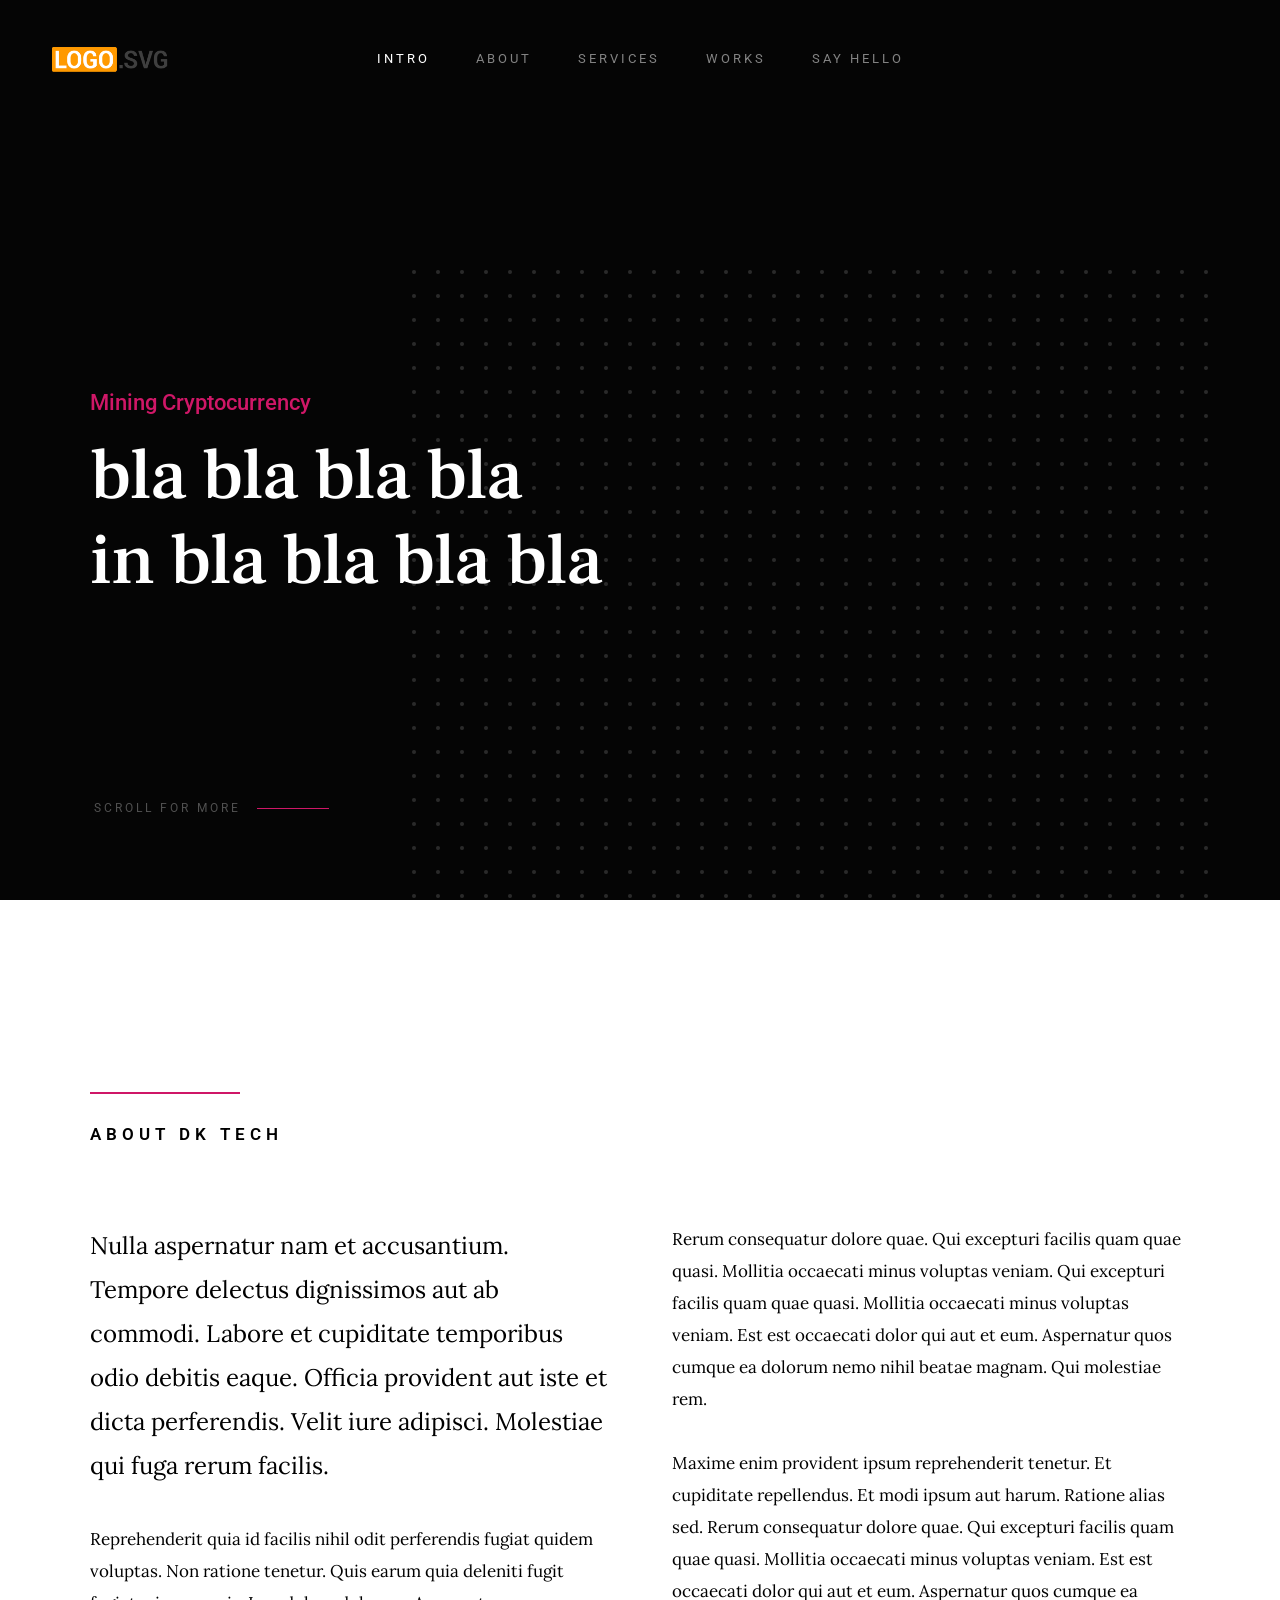
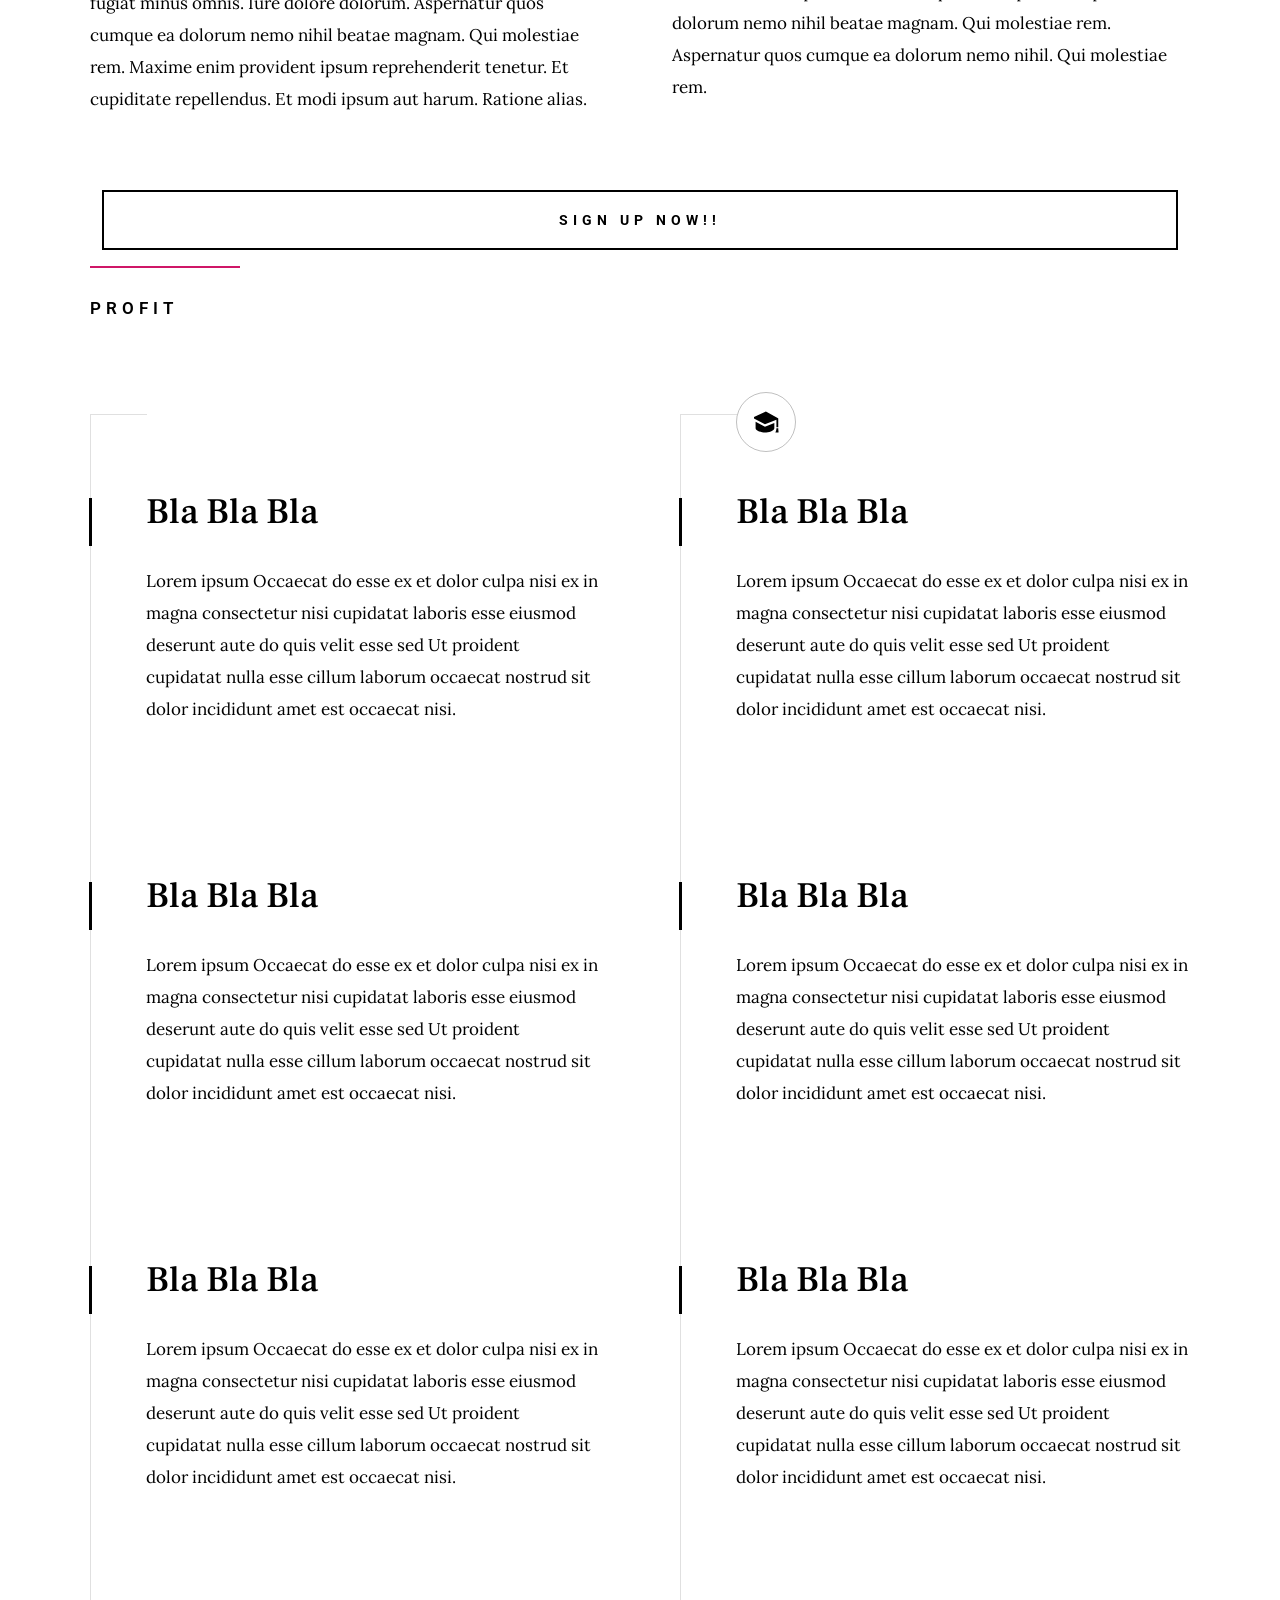
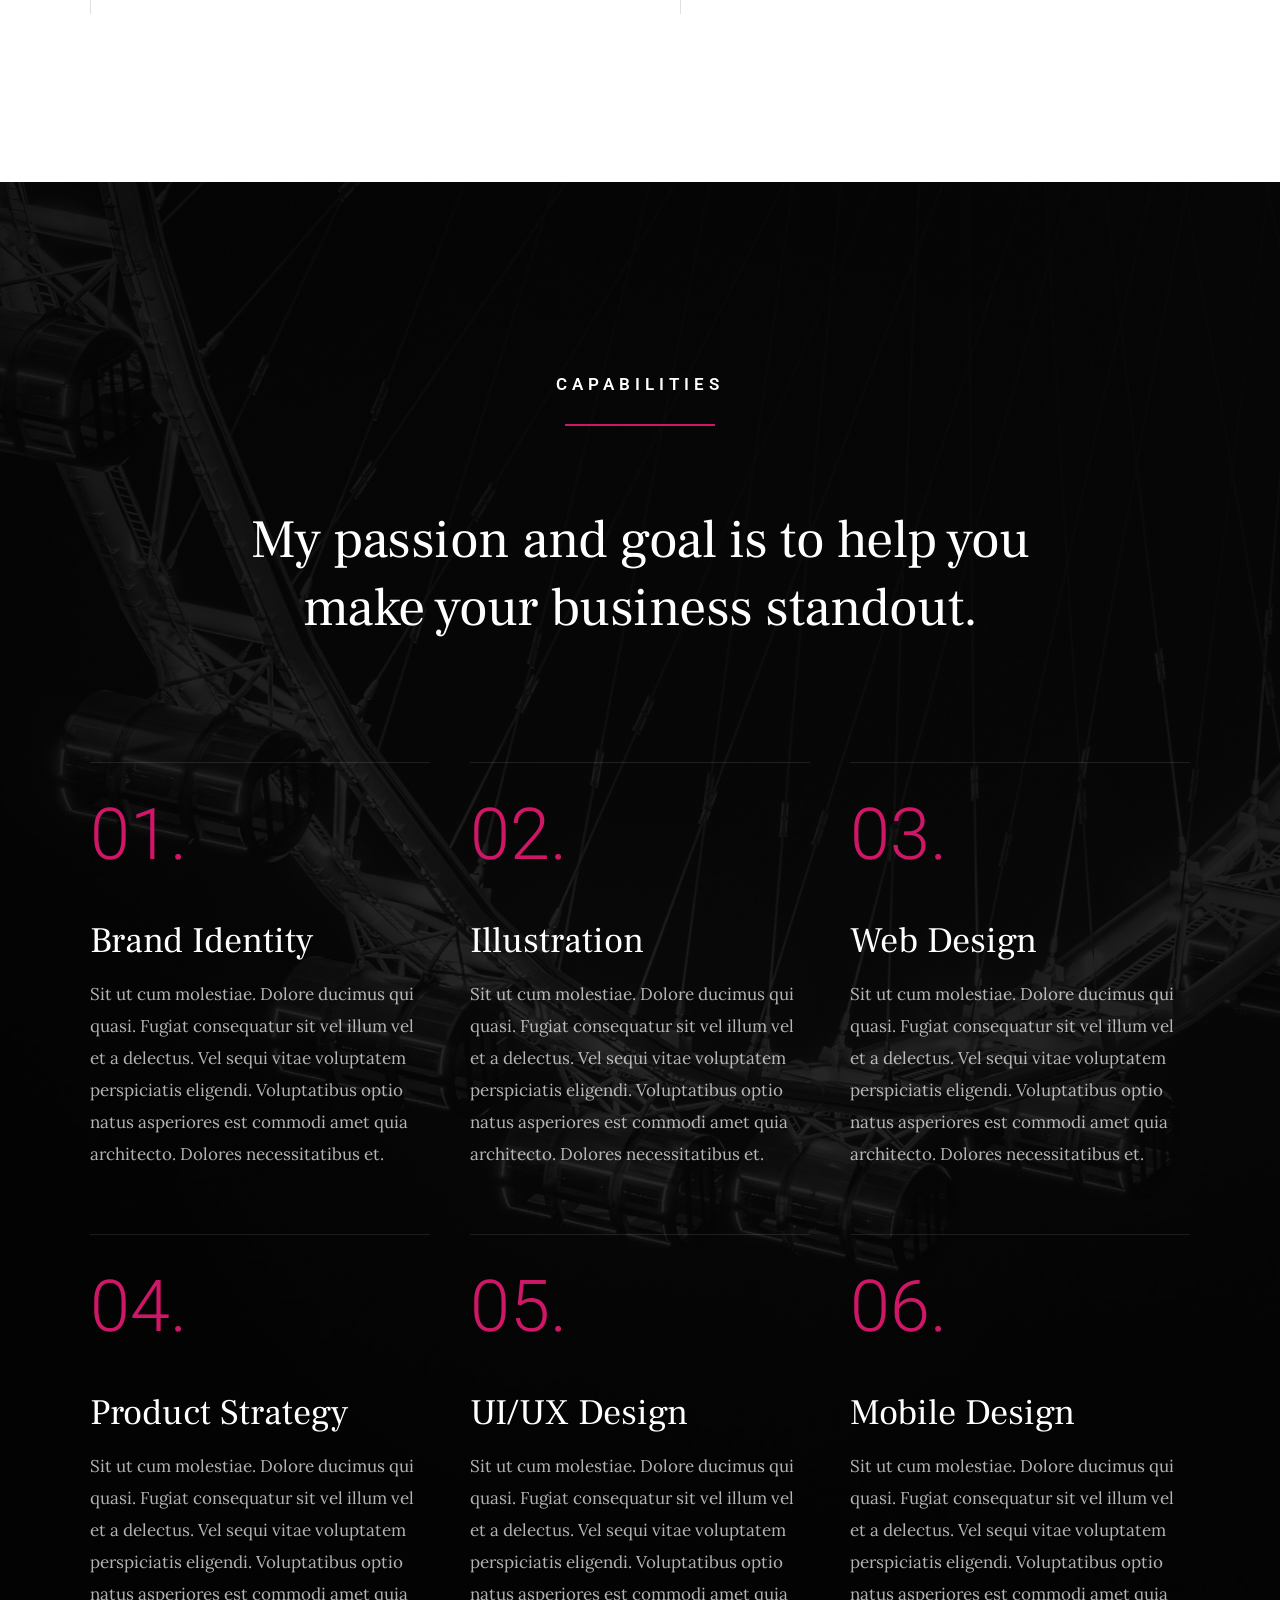
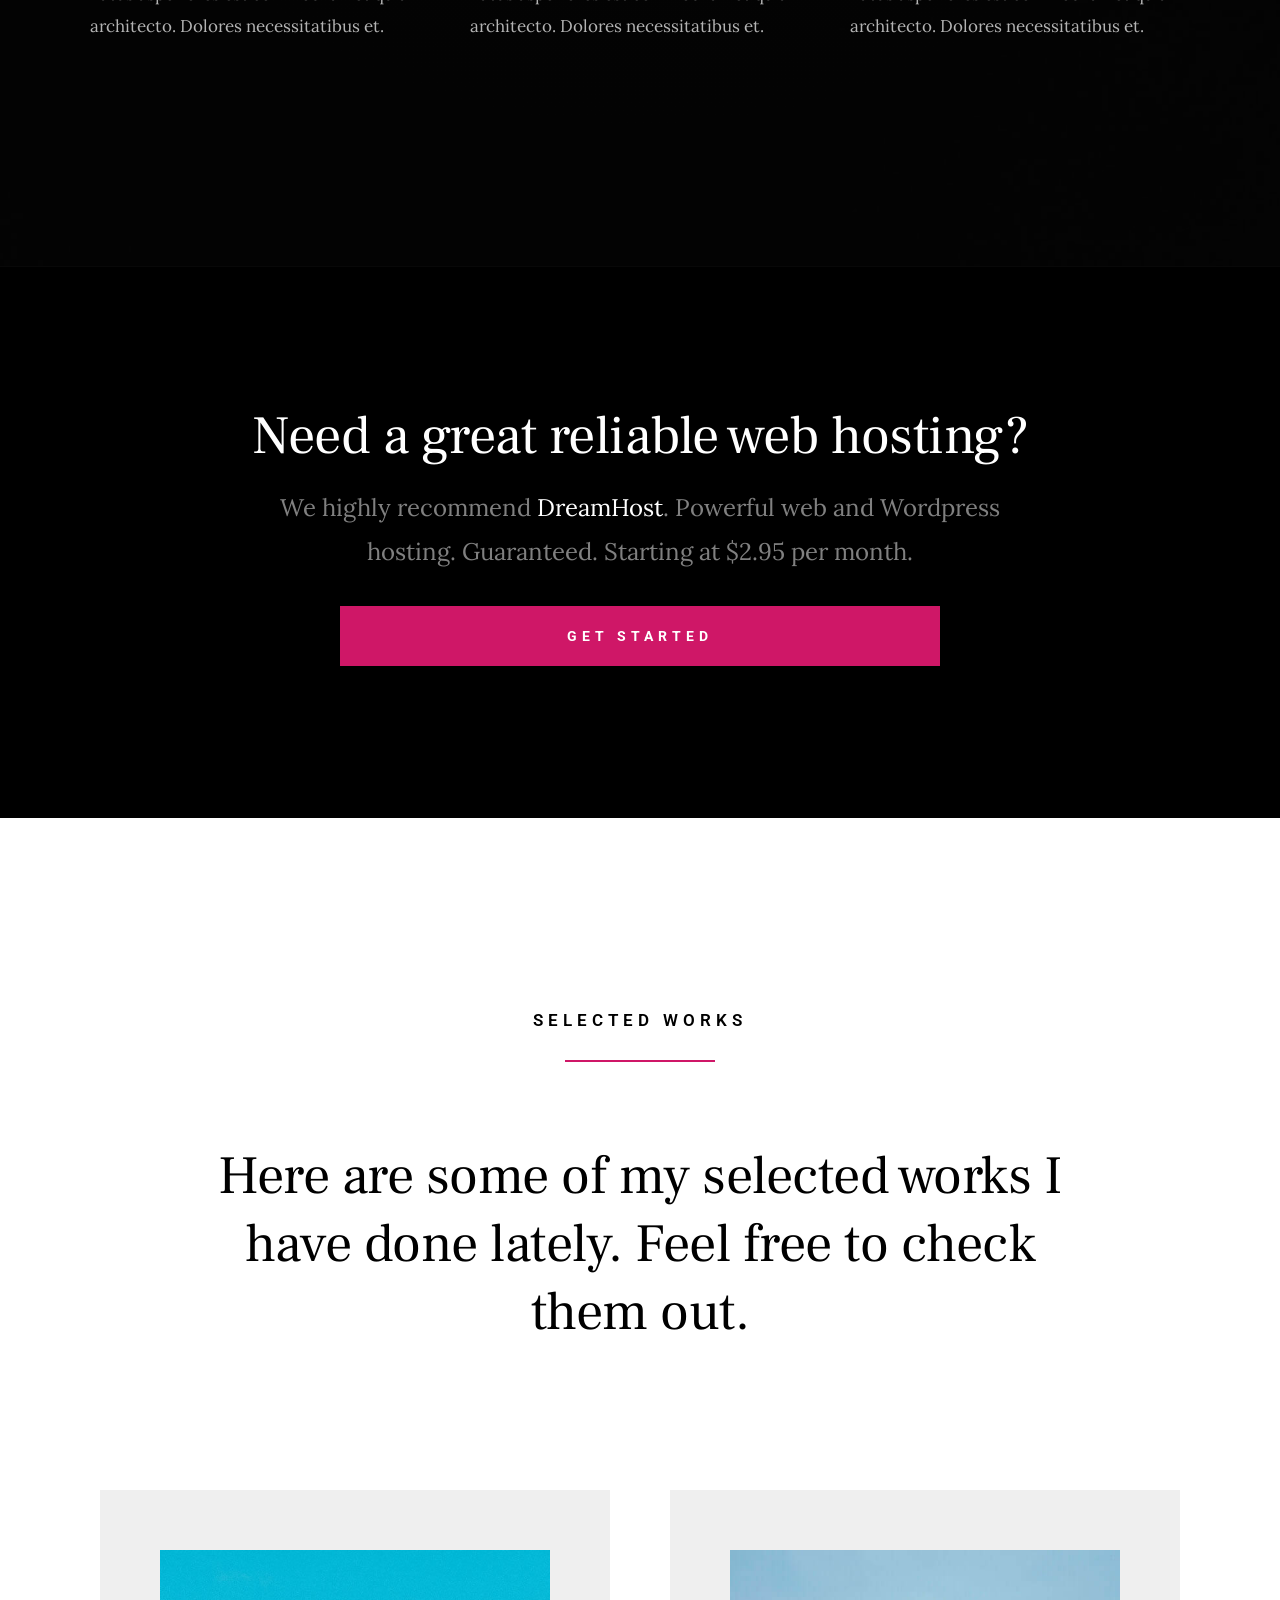
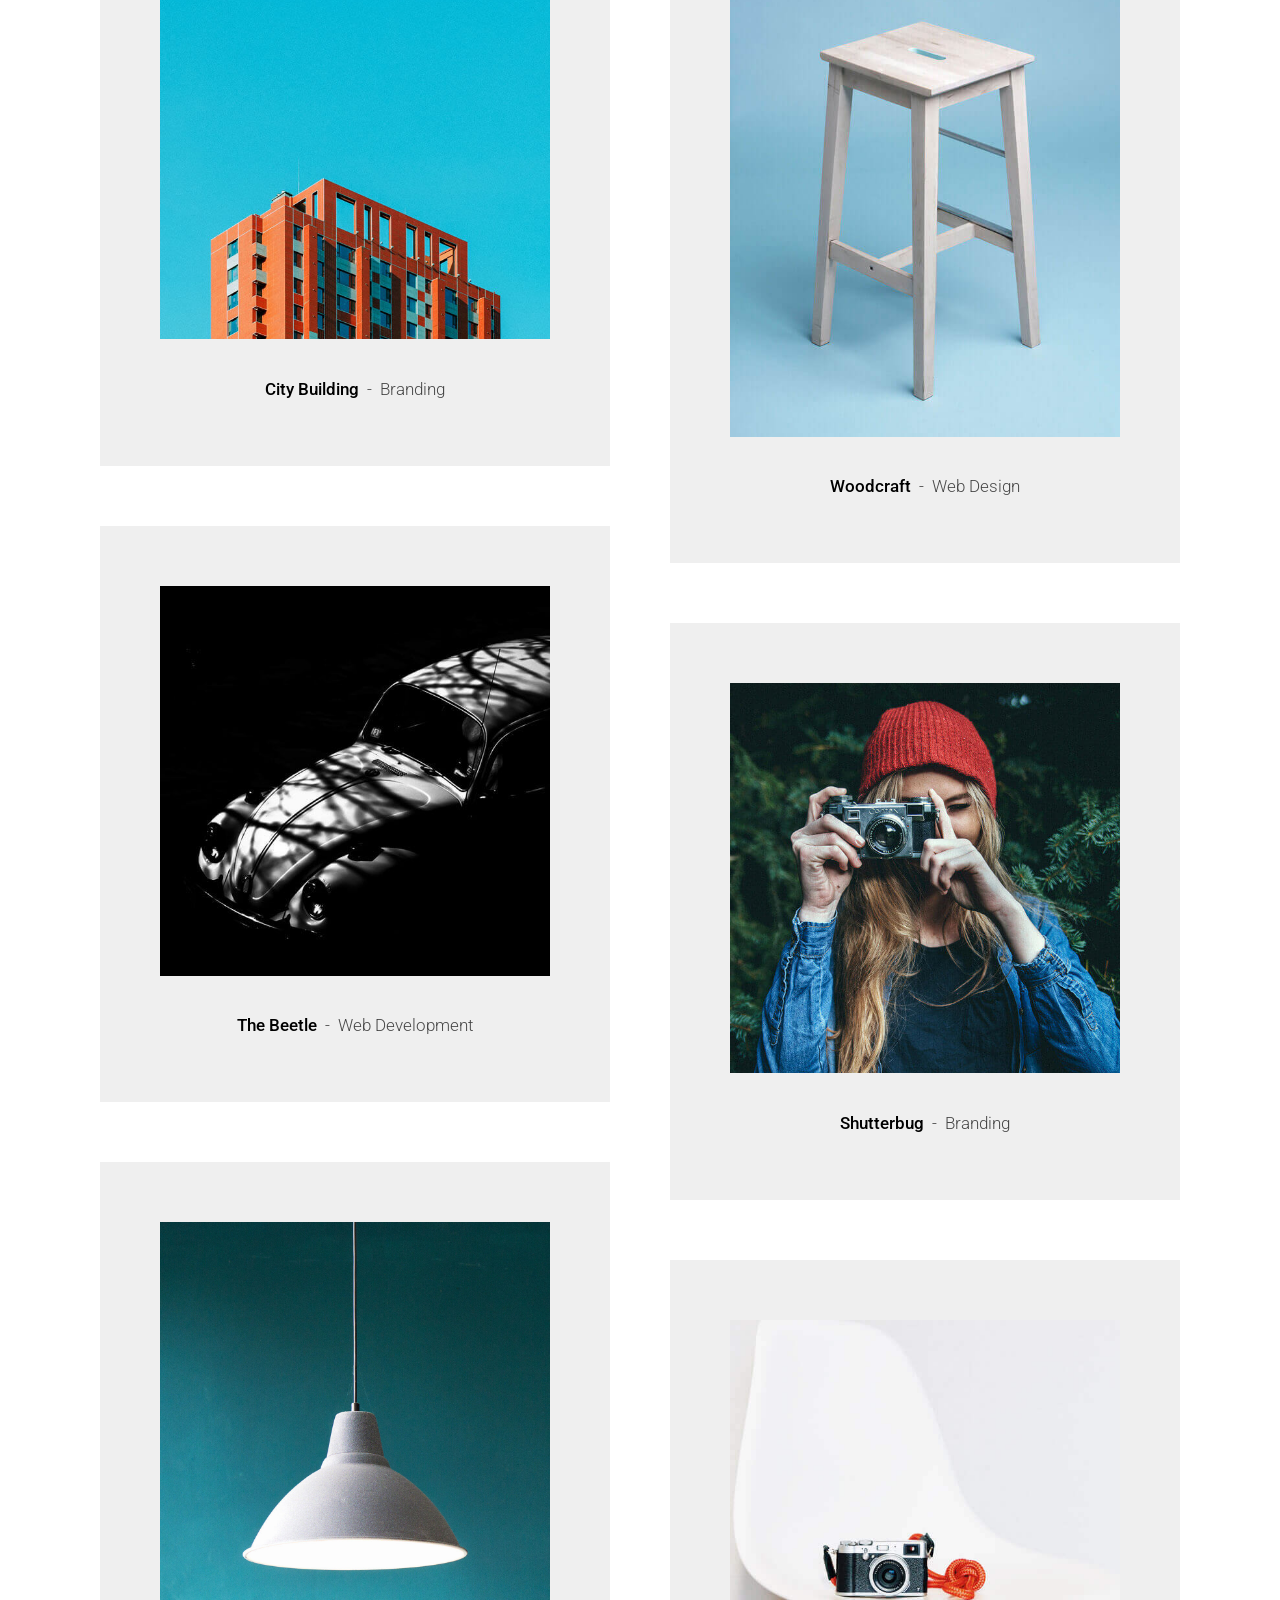
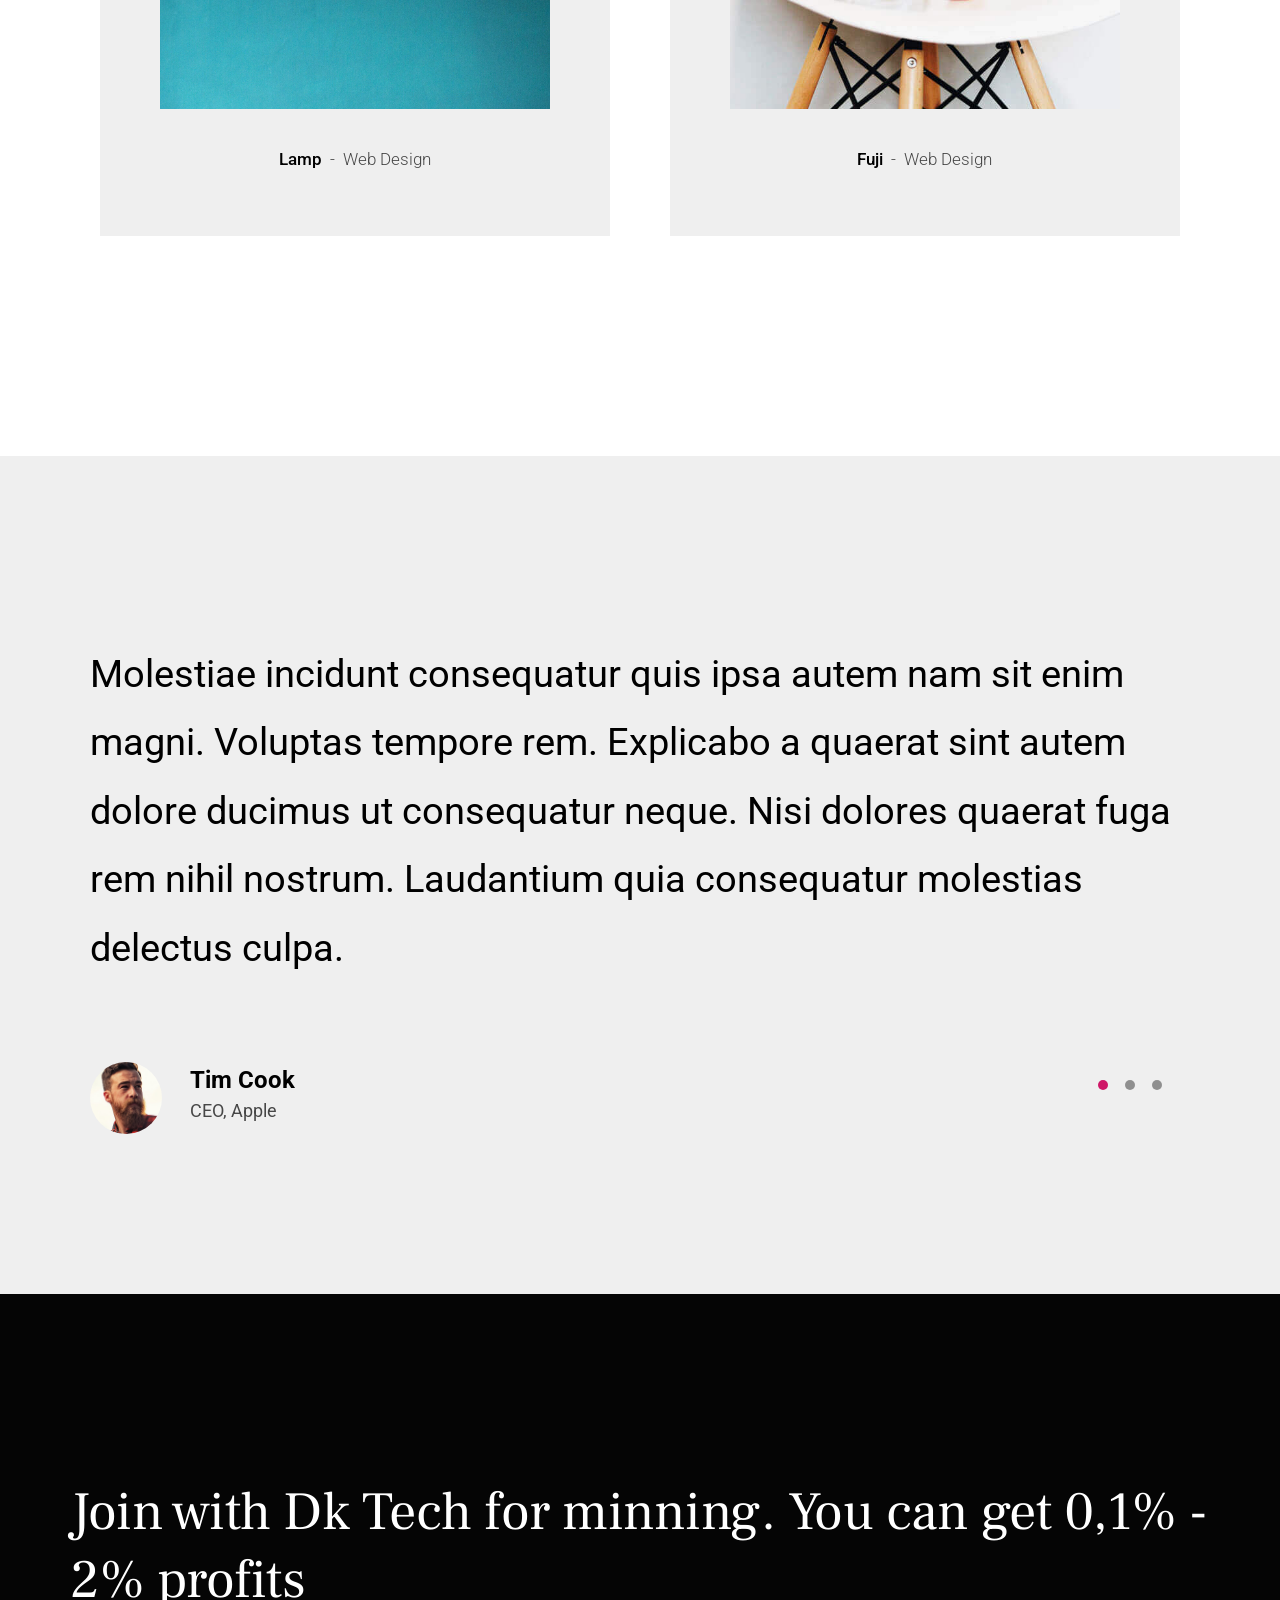
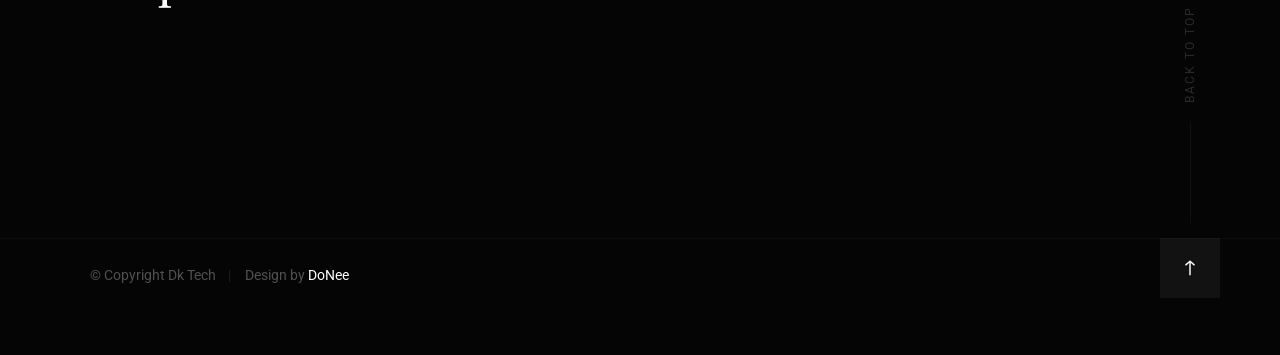
==== commit 07a40598: "Update index.html" ====
--- a/index.html
+++ b/index.html
@@ -182,70 +182,59 @@
                             </div>
                         </div>
 
+                       <div class="timeline__block">
+                            <div class="timeline__bullet"></div>
+                            <div class="timeline__header">
+                                <h3 class="item-title">Bla Bla Bla</h3>
+                            </div>
+                            <div class="timeline__desc">
+                                <p>Lorem ipsum Occaecat do esse ex et dolor culpa nisi ex in magna consectetur nisi cupidatat laboris esse eiusmod deserunt aute do quis velit esse sed Ut proident cupidatat nulla esse cillum laborum occaecat nostrud sit dolor incididunt amet est occaecat nisi.</p>
+                            </div>
+                        </div>
+
                         <div class="timeline__block">
                             <div class="timeline__bullet"></div>
                             <div class="timeline__header">
-                                <p class="timeline__timeframe">July 2017 - June 2018</p>
-                                <h3 class="item-title">Super Cool Agency</h3>
-                                <h5>Frontend Developer</h5>
+                                <h3 class="item-title">Bla Bla Bla</h3>
                             </div>
                             <div class="timeline__desc">
                                 <p>Lorem ipsum Occaecat do esse ex et dolor culpa nisi ex in magna consectetur nisi cupidatat laboris esse eiusmod deserunt aute do quis velit esse sed Ut proident cupidatat nulla esse cillum laborum occaecat nostrud sit dolor incididunt amet est occaecat nisi.</p>
                             </div>
+                        </div>
+                    </div>
+                </div>
+
+                <div class="column large-half tab-full" data-aos="fade-up">
+                    <div class="timeline">
+
+                        <div class="timeline__icon-wrap">
+                            <span class="timeline__icon timeline__icon--education"></span>
                         </div>
 
                         <div class="timeline__block">
                             <div class="timeline__bullet"></div>
                             <div class="timeline__header">
-                                <p class="timeline__timeframe">March 2016 - June 2017</p>
-                                <h3 class="item-title">Epic Design Studio</h3>
-                                <h5>Frontend Developer</h5>
+                                <h3 class="item-title">Bla Bla Bla</h3>
                             </div>
                             <div class="timeline__desc">
                                 <p>Lorem ipsum Occaecat do esse ex et dolor culpa nisi ex in magna consectetur nisi cupidatat laboris esse eiusmod deserunt aute do quis velit esse sed Ut proident cupidatat nulla esse cillum laborum occaecat nostrud sit dolor incididunt amet est occaecat nisi.</p>
                             </div>
-                        </div>
-
-                    </div>
-                </div>
-
-                <div class="column large-half tab-full" data-aos="fade-up">
-                    <div class="timeline">
-
-                        <div class="timeline__icon-wrap">
-                            <span class="timeline__icon timeline__icon--education"></span>
                         </div>
 
                         <div class="timeline__block">
                             <div class="timeline__bullet"></div>
                             <div class="timeline__header">
-                                <p class="timeline__timeframe">July 2011 - June 2015</p>
-                                <h3 class="item-title">University of Life</h3>
-                                <h5>Master Degree</h5>
+                                <h3 class="item-title">Bla Bla Bla</h3>
                             </div>
                             <div class="timeline__desc">
                                 <p>Lorem ipsum Occaecat do esse ex et dolor culpa nisi ex in magna consectetur nisi cupidatat laboris esse eiusmod deserunt aute do quis velit esse sed Ut proident cupidatat nulla esse cillum laborum occaecat nostrud sit dolor incididunt amet est occaecat nisi.</p>
                             </div>
                         </div>
-
-                        <div class="timeline__block">
+                        
+                    <div class="timeline__block">
                             <div class="timeline__bullet"></div>
                             <div class="timeline__header">
-                                <p class="timeline__timeframe">July 2009 - June 2011</p>
-                                <h3 class="item-title">State Design University</h3>
-                                <h5>Bachelor Degree</h5>
-                            </div>
-                            <div class="timeline__desc">
-                                <p>Lorem ipsum Occaecat do esse ex et dolor culpa nisi ex in magna consectetur nisi cupidatat laboris esse eiusmod deserunt aute do quis velit esse sed Ut proident cupidatat nulla esse cillum laborum occaecat nostrud sit dolor incididunt amet est occaecat nisi.</p>
-                            </div>
-                        </div>
-
-                        <div class="timeline__block">
-                            <div class="timeline__bullet"></div>
-                            <div class="timeline__header">
-                                <p class="timeline__timeframe">July 2005 - June 2009</p>
-                                <h3 class="item-title">School of Hard Knocks</h3>
-                                <h5>Bachelor Degree</h5>
+                                <h3 class="item-title">Bla Bla Bla</h3>
                             </div>
                             <div class="timeline__desc">
                                 <p>Lorem ipsum Occaecat do esse ex et dolor culpa nisi ex in magna consectetur nisi cupidatat laboris esse eiusmod deserunt aute do quis velit esse sed Ut proident cupidatat nulla esse cillum laborum occaecat nostrud sit dolor incididunt amet est occaecat nisi.</p>
@@ -679,4 +668,4 @@
     <script src="js/plugins.js"></script>
     <script src="js/main.js"></script>
 
-</body>+</body>
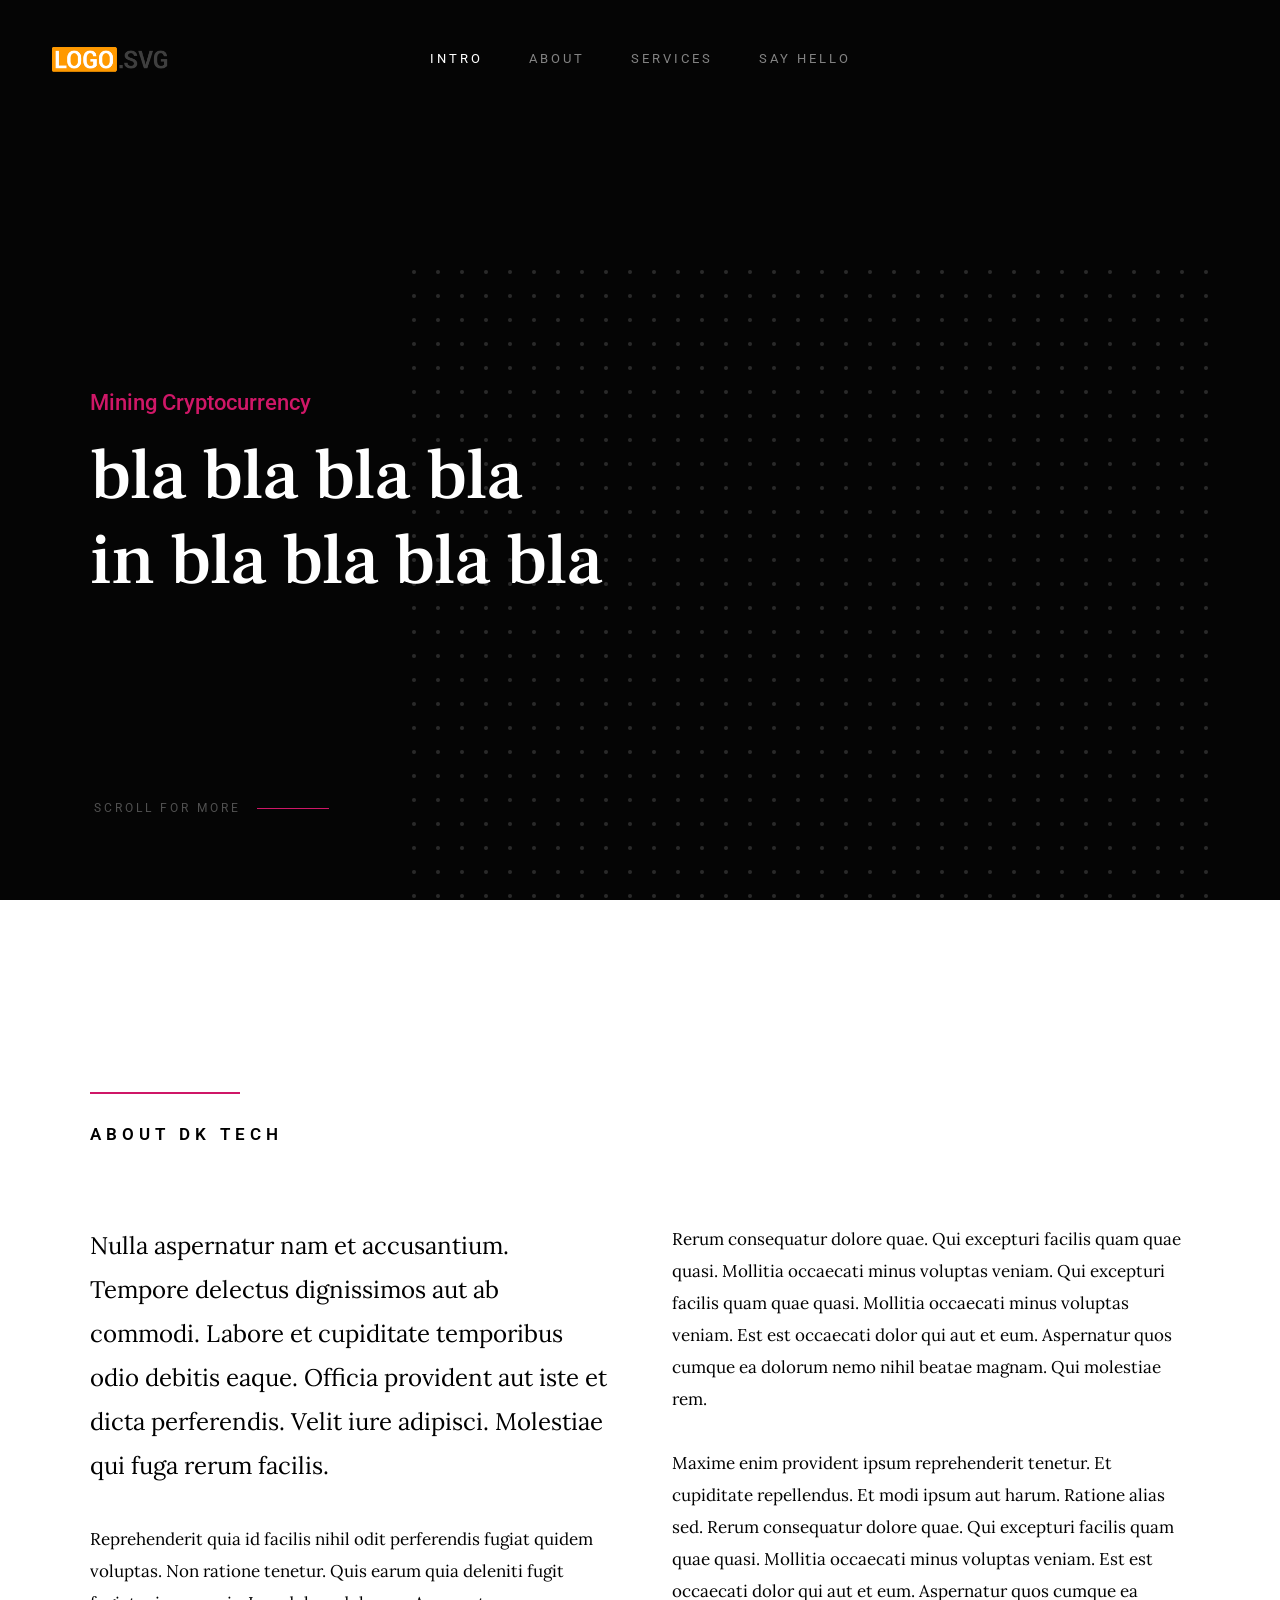
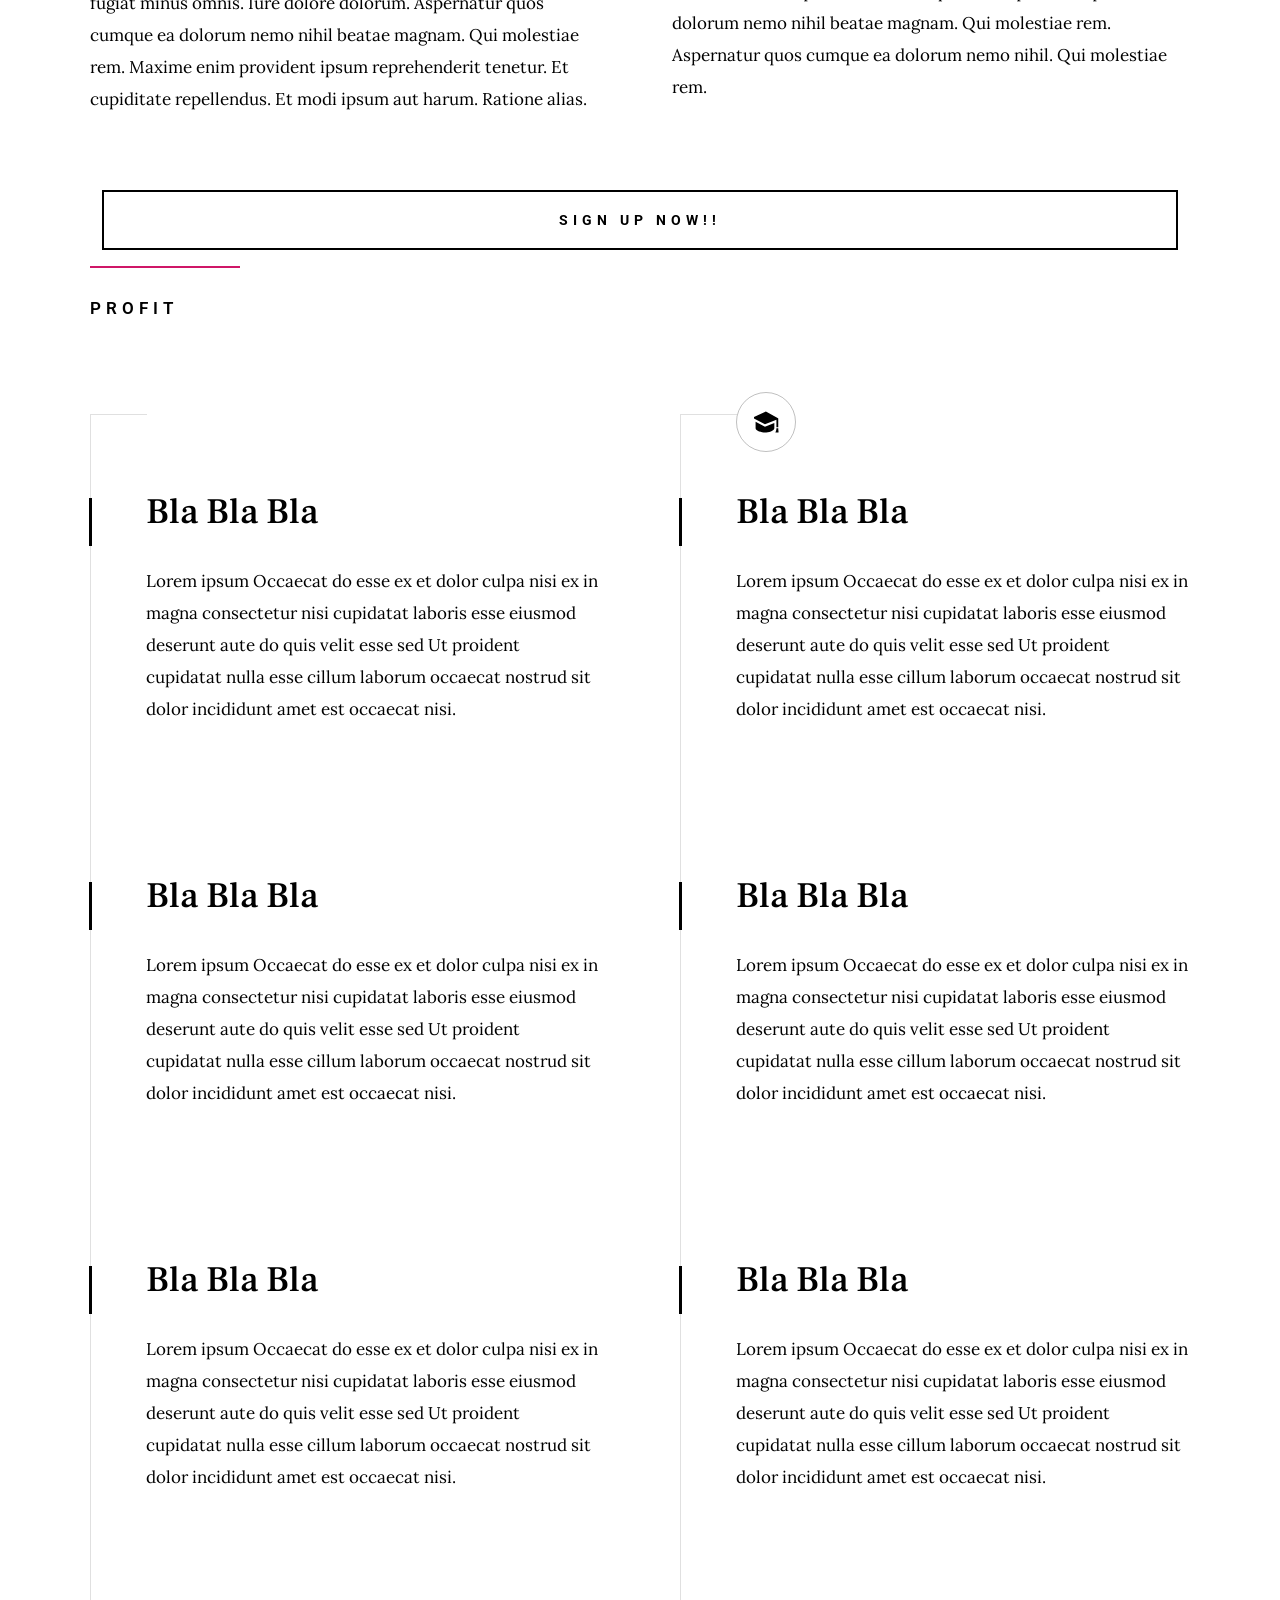
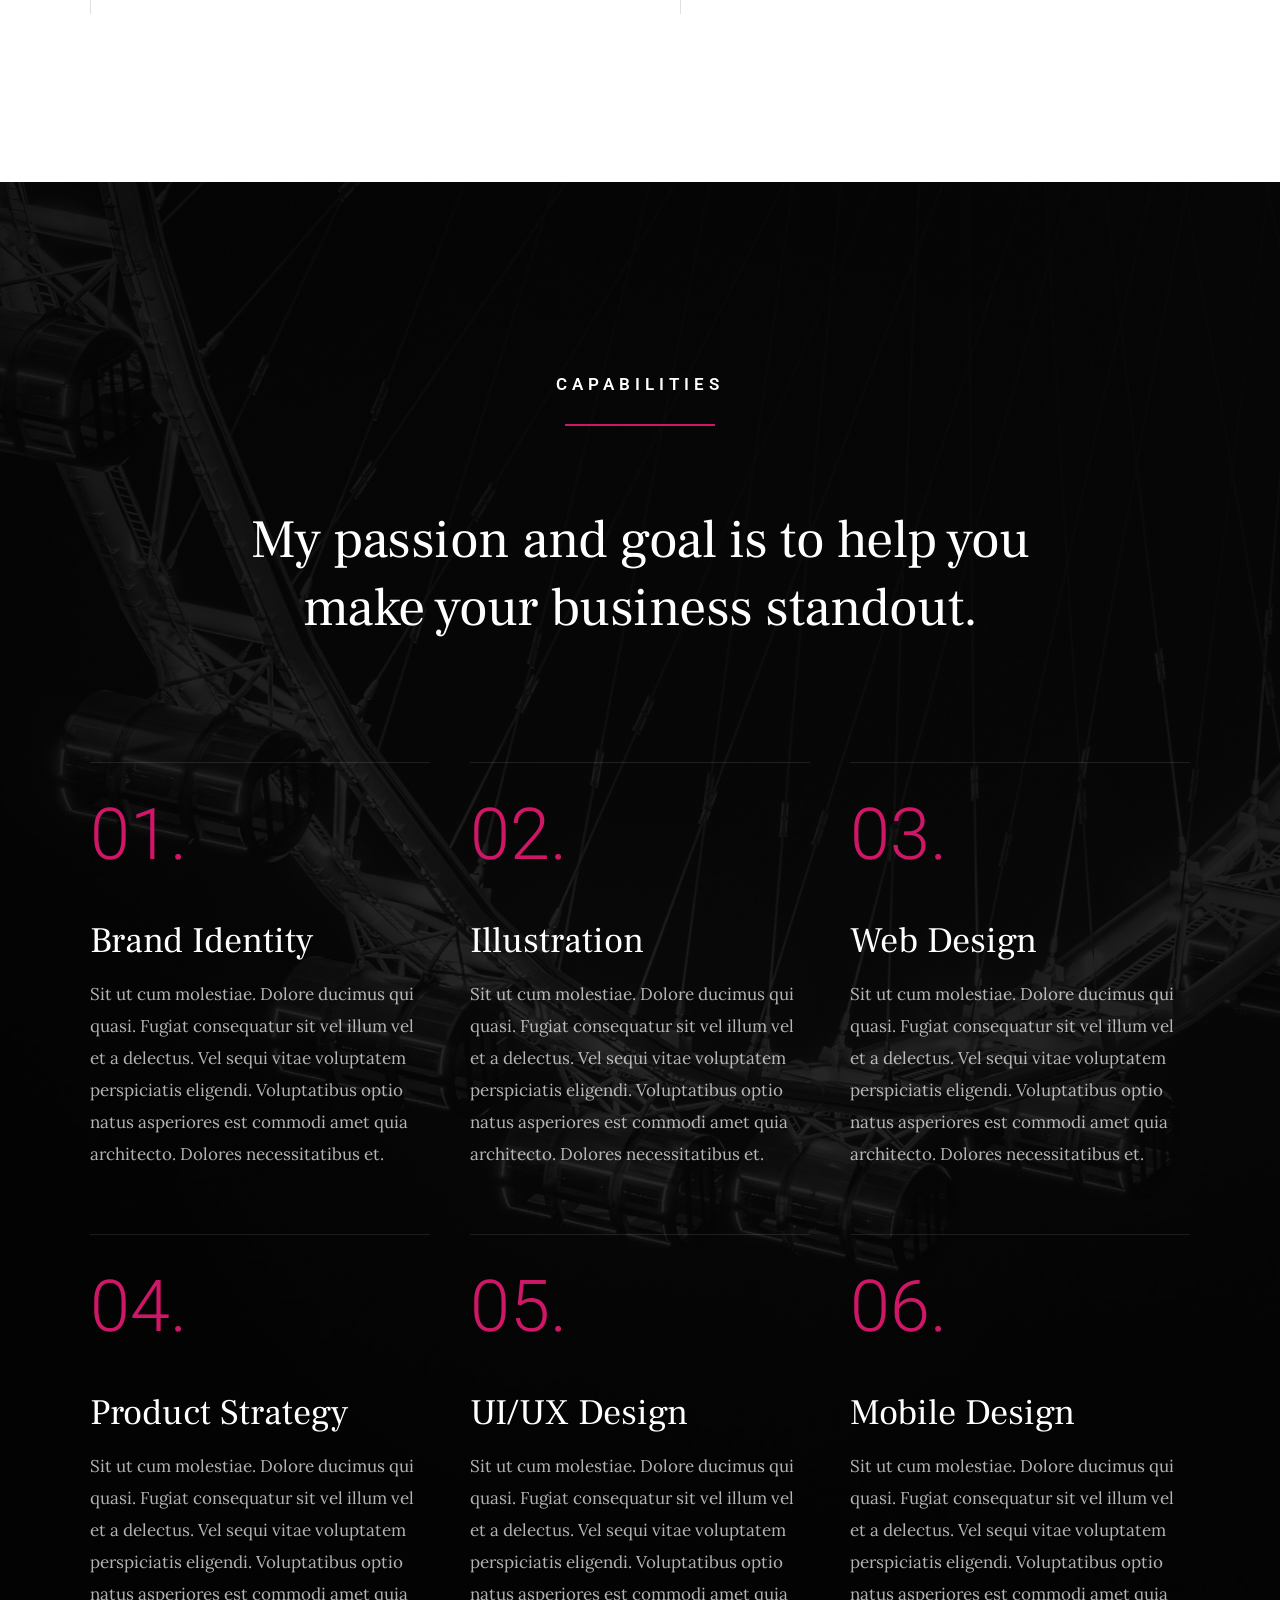
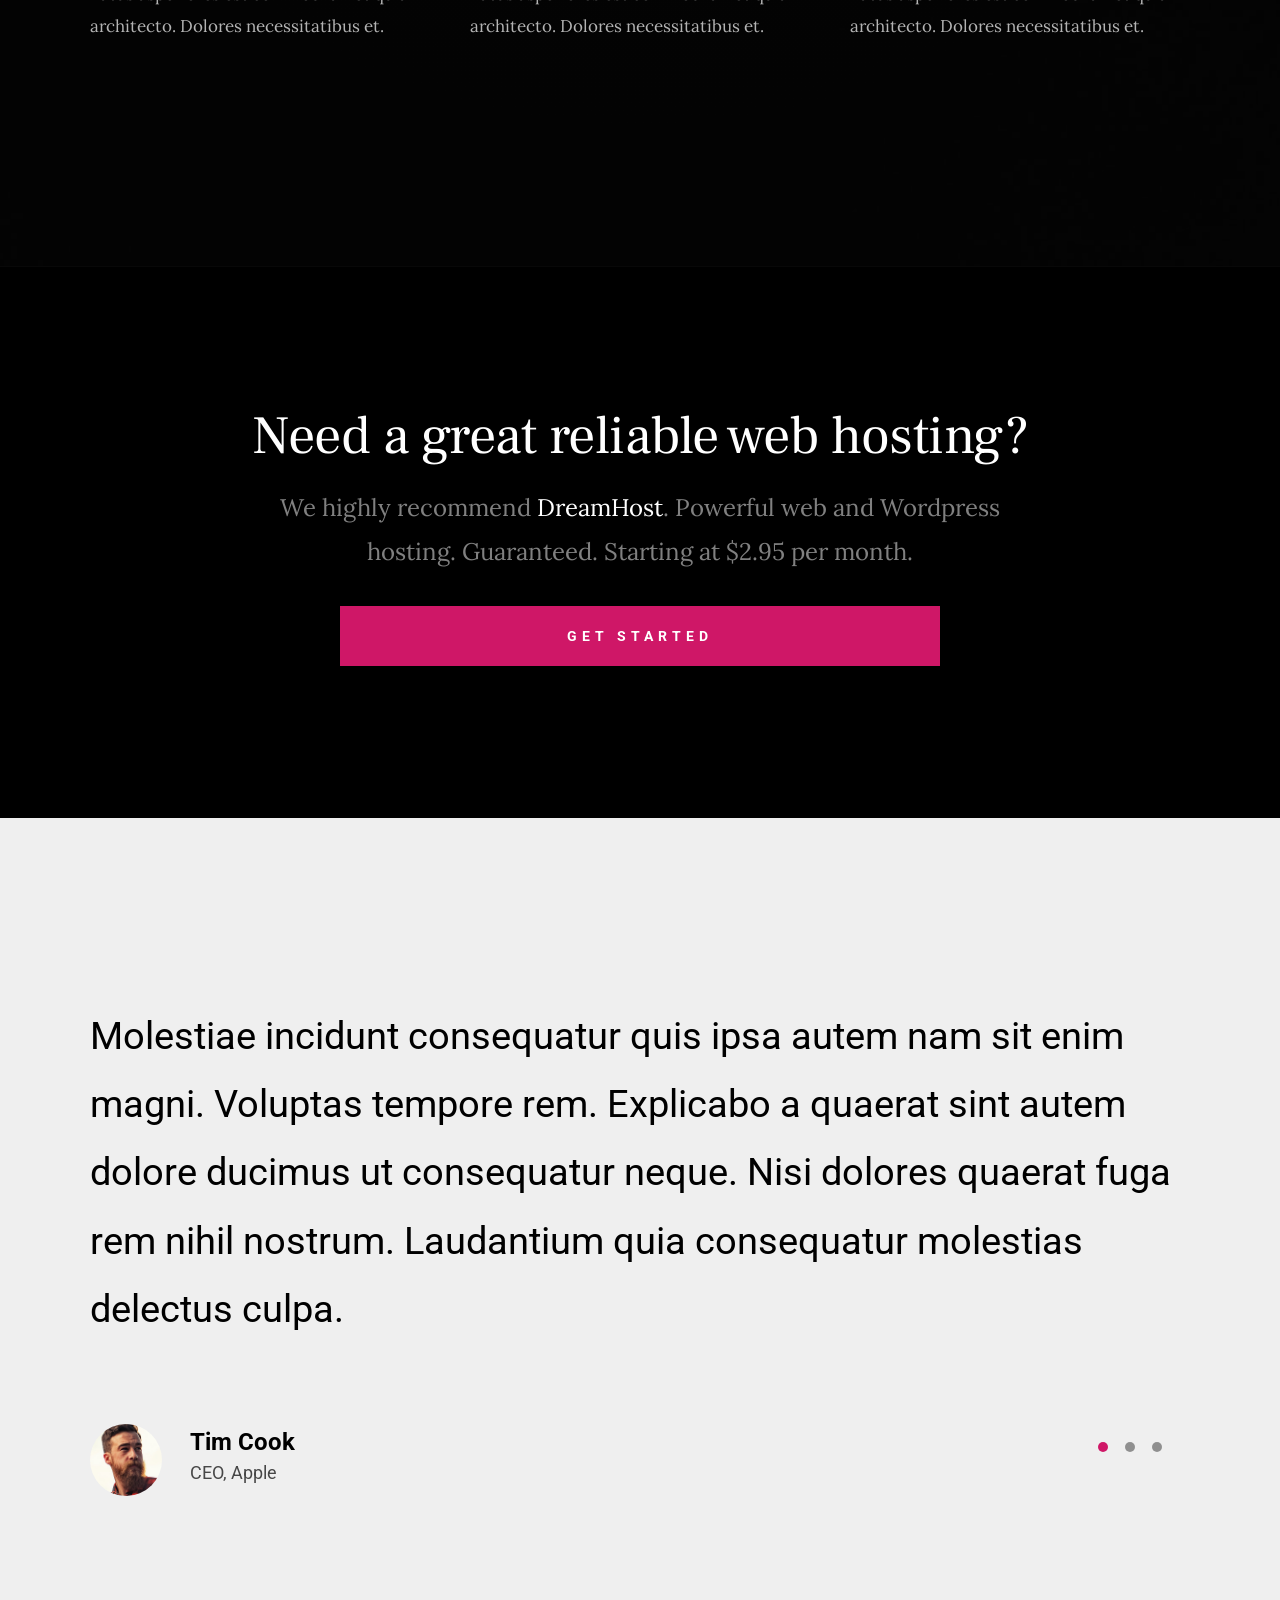
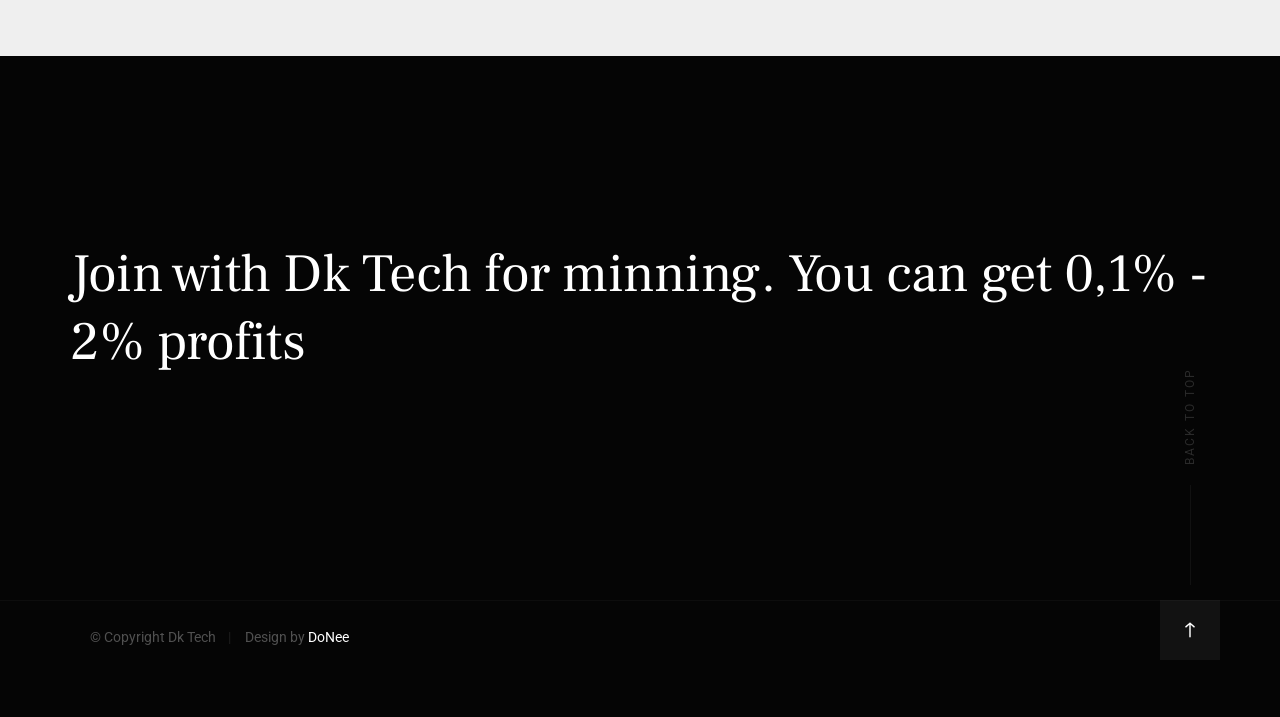
==== commit 99777d56: "Add files via upload" ====
--- a/index.html
+++ b/index.html
@@ -54,7 +54,6 @@
                 <li class="current"><a class="smoothscroll" href="#intro" title="intro">Intro</a></li>
                 <li><a class="smoothscroll" href="#about" title="about">About</a></li>
                 <li><a class="smoothscroll" href="#services" title="services">Services</a></li>
-                <li><a class="smoothscroll" href="#works" title="works">Works</a></li>
                 <li><a class="smoothscroll" href="#contact" title="contact us">Say Hello</a></li>	
             </ul>
 
@@ -230,7 +229,7 @@
                                 <p>Lorem ipsum Occaecat do esse ex et dolor culpa nisi ex in magna consectetur nisi cupidatat laboris esse eiusmod deserunt aute do quis velit esse sed Ut proident cupidatat nulla esse cillum laborum occaecat nostrud sit dolor incididunt amet est occaecat nisi.</p>
                             </div>
                         </div>
-                        
+
                     <div class="timeline__block">
                             <div class="timeline__bullet"></div>
                             <div class="timeline__header">
@@ -364,175 +363,6 @@
         </div> <!-- end ad-content -->
 
     </section> <!-- end s-cta -->
-
-
-    <!-- works
-    ================================================== -->
-    <section id="works" class="s-works target-section">
-
-        <div class="row heading-block heading-block--center" data-aos="fade-up">
-            <div class="column large-full">
-                <h2 class="section-heading section-heading--centerbottom">Selected Works</h2>
-                <p class="section-desc">
-                    Here are some of my selected works I have done lately. Feel free to 
-                    check them out.
-                </p>
-            </div>
-        </div> <!-- end heading-block -->
-
-        <div class="masonry-wrap">
-
-            <div class="masonry">
-                <div class="grid-sizer"></div>
-    
-                <div class="masonry__brick" data-aos="fade-up">
-                    <div class="item-folio">
-                        <div class="item-folio__thumb">
-                            <a href="images/portfolio/gallery/g-city-building.jpg" class="thumb-link" title="Shutterbug" data-size="1050x700">
-                                <img src="images/portfolio/city-building.jpg" 
-                                     srcset="images/portfolio/city-building.jpg 1x, images/portfolio/city-building@2x.jpg 2x" alt="">
-                            </a>    
-                            <a href="https://www.behance.net/" class="item-folio__project-link" title="Project link" target="_blank"></a>
-                        </div>
-    
-                        <div class="item-folio__text">
-                            <h4 class="item-folio__title">
-                                City Building
-                            </h4>
-                            <p class="item-folio__cat">
-                                Branding
-                            </p>
-                        </div>
-    
-                        <div class="item-folio__caption">
-                            <p>Vero molestiae sed aut natus excepturi. Et tempora numquam. Temporibus iusto quo.Unde dolorem corrupti neque nisi.</p>
-                        </div>
-                    </div>
-                </div> <!-- end masonry__brick -->
-    
-                <div class="masonry__brick" data-aos="fade-up">
-                    <div class="item-folio">
-                        <div class="item-folio__thumb">
-                            <a href="images/portfolio/gallery/g-woodcraft.jpg" class="thumb-link" title="Woodcraft" data-size="1050x700">
-                                <img src="images/portfolio/woodcraft.jpg" 
-                                     srcset="images/portfolio/woodcraft.jpg 1x, images/portfolio/woodcraft@2x.jpg 2x" alt="">
-                            </a>
-                            <a href="https://www.behance.net/" class="item-folio__project-link" title="Project link" target="_blank"></a>
-                        </div>
-                        <div class="item-folio__text">
-                            <h4 class="item-folio__title">
-                                Woodcraft
-                            </h4>
-                            <p class="item-folio__cat">
-                                Web Design
-                            </p>
-                        </div>
-                        <div class="item-folio__caption">
-                            <p>Vero molestiae sed aut natus excepturi. Et tempora numquam. Temporibus iusto quo.Unde dolorem corrupti neque nisi.</p>
-                        </div>
-                    </div>
-                </div> <!-- end masonry__brick -->
-
-                <div class="masonry__brick" data-aos="fade-up">
-                    <div class="item-folio">
-                            
-                        <div class="item-folio__thumb">
-                            <a href="images/portfolio/gallery/g-beetle.jpg" class="thumb-link" title="The Beetle Car" data-size="1050x700">
-                                <img src="images/portfolio/the-beetle.jpg"
-                                     srcset="images/portfolio/the-beetle.jpg 1x, images/portfolio/the-beetle@2x.jpg 2x" alt="">
-                            </a>
-                            <a href="https://www.behance.net/" class="item-folio__project-link" title="Project link" target="_blank"></a>
-                        </div>
-                        <div class="item-folio__text">
-                            <h4 class="item-folio__title">
-                                The Beetle
-                            </h4>
-                            <p class="item-folio__cat">
-                                Web Development
-                            </p>
-                        </div>
-                        <div class="item-folio__caption">
-                            <p>Vero molestiae sed aut natus excepturi. Et tempora numquam. Temporibus iusto quo.Unde dolorem corrupti neque nisi.</p>
-                        </div>
-                    </div>
-                </div> <!-- end masonry__brick -->
-
-                <div class="masonry__brick" data-aos="fade-up">
-                    <div class="item-folio">
-                        <div class="item-folio__thumb">
-                            <a href="images/portfolio/gallery/g-shutterbug.jpg" class="thumb-link" title="Grow Green" data-size="1050x700">
-                                <img src="images/portfolio/shutterbug.jpg" 
-                                     srcset="images/portfolio/shutterbug.jpg 1x, images/portfolio/shutterbug@2x.jpg 2x" alt="">
-                            </a>
-                            <a href="https://www.behance.net/" class="item-folio__project-link" title="Project link" target="_blank"></a>
-                        </div>
-                        <div class="item-folio__text">
-                            <h4 class="item-folio__title">
-                                Shutterbug
-                            </h4>
-                            <p class="item-folio__cat">
-                                Branding
-                            </p>
-                        </div>
-                        <div class="item-folio__caption">
-                            <p>Vero molestiae sed aut natus excepturi. Et tempora numquam. Temporibus iusto quo.Unde dolorem corrupti neque nisi.</p>
-                        </div>
-                    </div>
-                </div> <!-- end masonry__brick -->
-
-                <div class="masonry__brick" data-aos="fade-up">
-                    <div class="item-folio">
-                            
-                        <div class="item-folio__thumb">
-                            <a href="images/portfolio/gallery/g-lamp.jpg" class="thumb-link" title="Guitarist" data-size="1050x700">
-                                <img src="images/portfolio/lamp.jpg" 
-                                     srcset="images/portfolio/lamp.jpg 1x, images/portfolio/lamp@2x.jpg 2x" alt="">
-                            </a>
-                            <a href="https://www.behance.net/" class="item-folio__project-link" title="Project link" target="_blank"></a>
-                        </div>
-                        <div class="item-folio__text">
-                            <h4 class="item-folio__title">
-                                Lamp
-                            </h4>
-                            <p class="item-folio__cat">
-                                Web Design
-                            </p>
-                        </div>
-                        <div class="item-folio__caption">
-                            <p>Vero molestiae sed aut natus excepturi. Et tempora numquam. Temporibus iusto quo.Unde dolorem corrupti neque nisi.</p>
-                        </div>
-                    </div>
-                </div> <!-- end masonry__brick -->
-        
-                <div class="masonry__brick" data-aos="fade-up">
-                    <div class="item-folio">
-                            
-                        <div class="item-folio__thumb">
-                            <a href="images/portfolio/gallery/g-fuji.jpg" class="thumb-link" title="Palmeira" data-size="1050x700">
-                                <img src="images/portfolio/fuji.jpg"
-                                     srcset="images/portfolio/fuji.jpg 1x, images/portfolio/fuji@2x.jpg 2x" alt="">
-                            </a>
-                            <a href="https://www.behance.net/" class="item-folio__project-link" title="Project link" target="_blank"></a>
-                        </div>
-                        <div class="item-folio__text">
-                            <h4 class="item-folio__title">
-                                Fuji
-                            </h4>
-                            <p class="item-folio__cat">
-                                Web Design
-                            </p>
-                        </div>
-                        <div class="item-folio__caption">
-                            <p>Vero molestiae sed aut natus excepturi. Et tempora numquam. Temporibus iusto quo.Unde dolorem corrupti neque nisi.</p>
-                        </div>
-                    </div>
-                </div> <!-- end masonry__brick -->
-
-            </div> <!-- end masonry -->
-
-        </div> <!-- end masonry-wrap -->
-
-    </section> <!-- end s-work -->
 
 
     <!-- testimonies
@@ -668,4 +498,4 @@
     <script src="js/plugins.js"></script>
     <script src="js/main.js"></script>
 
-</body>
+</body>
